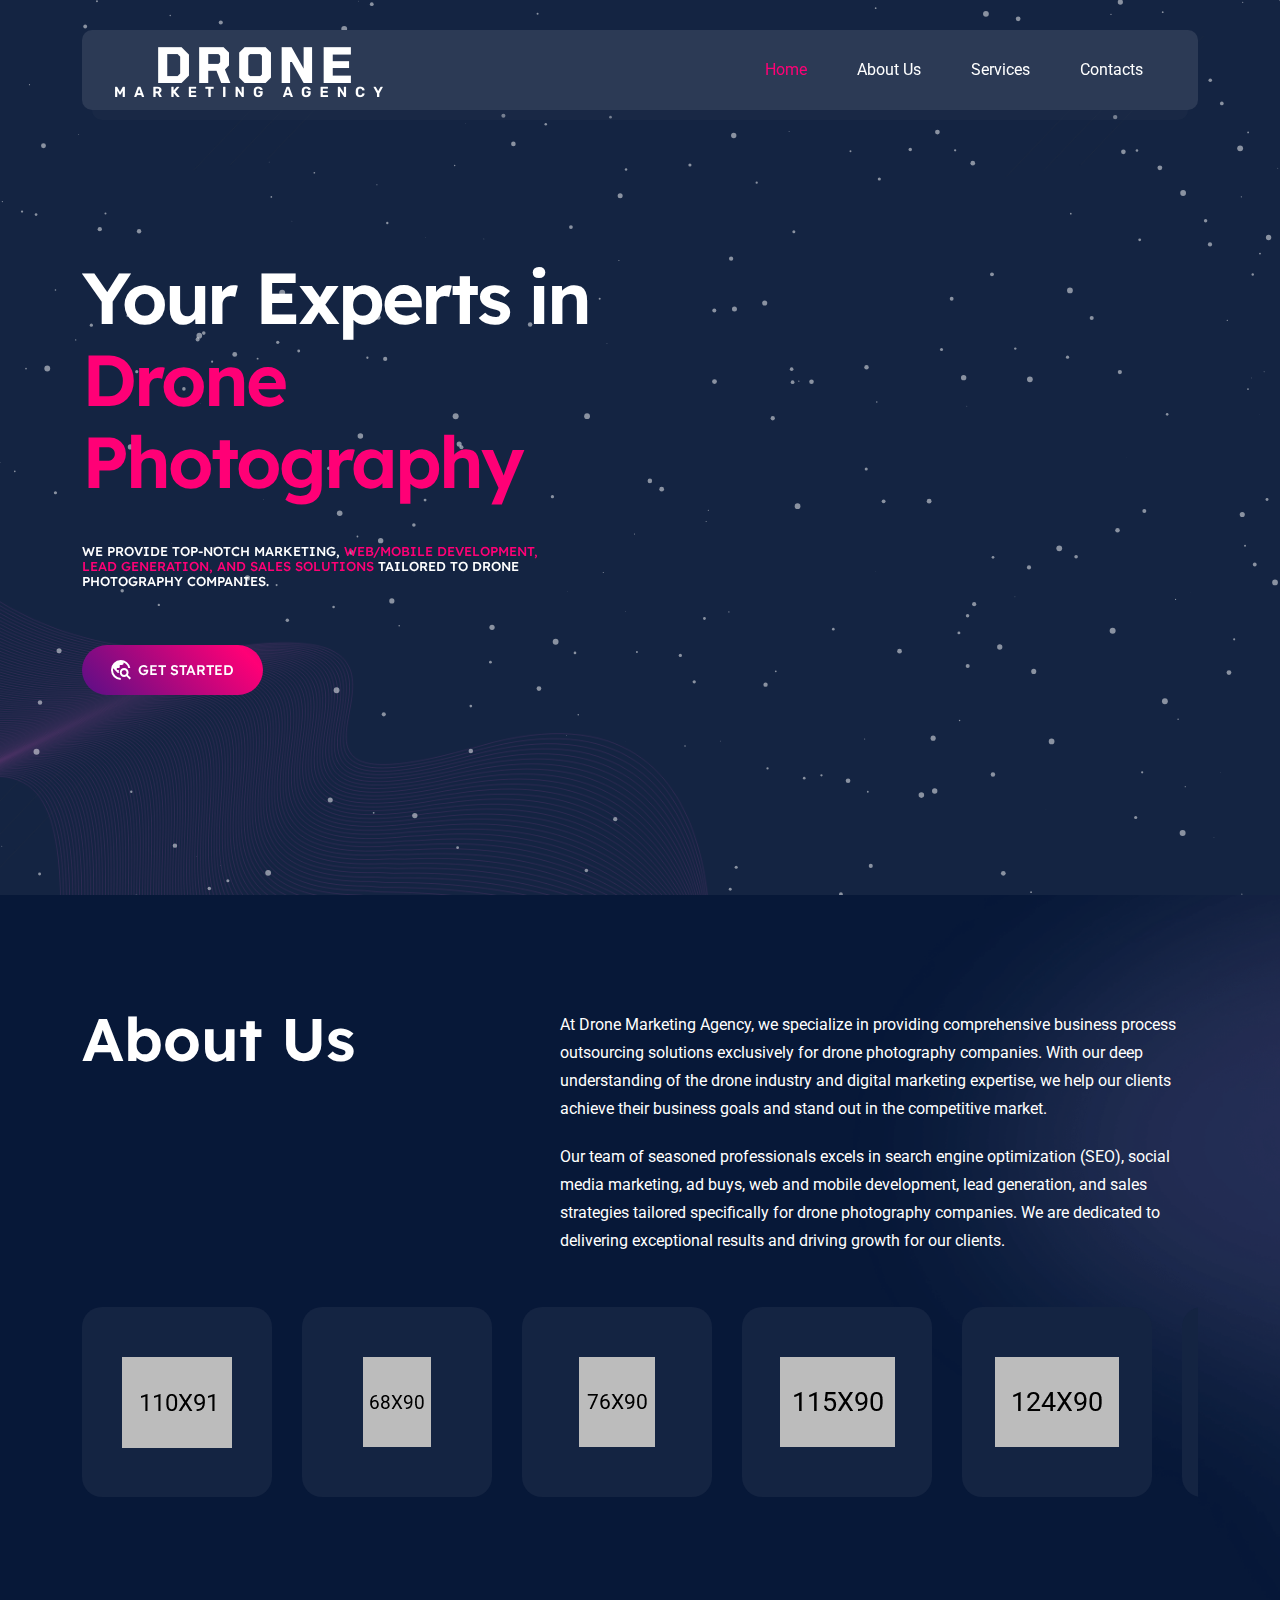
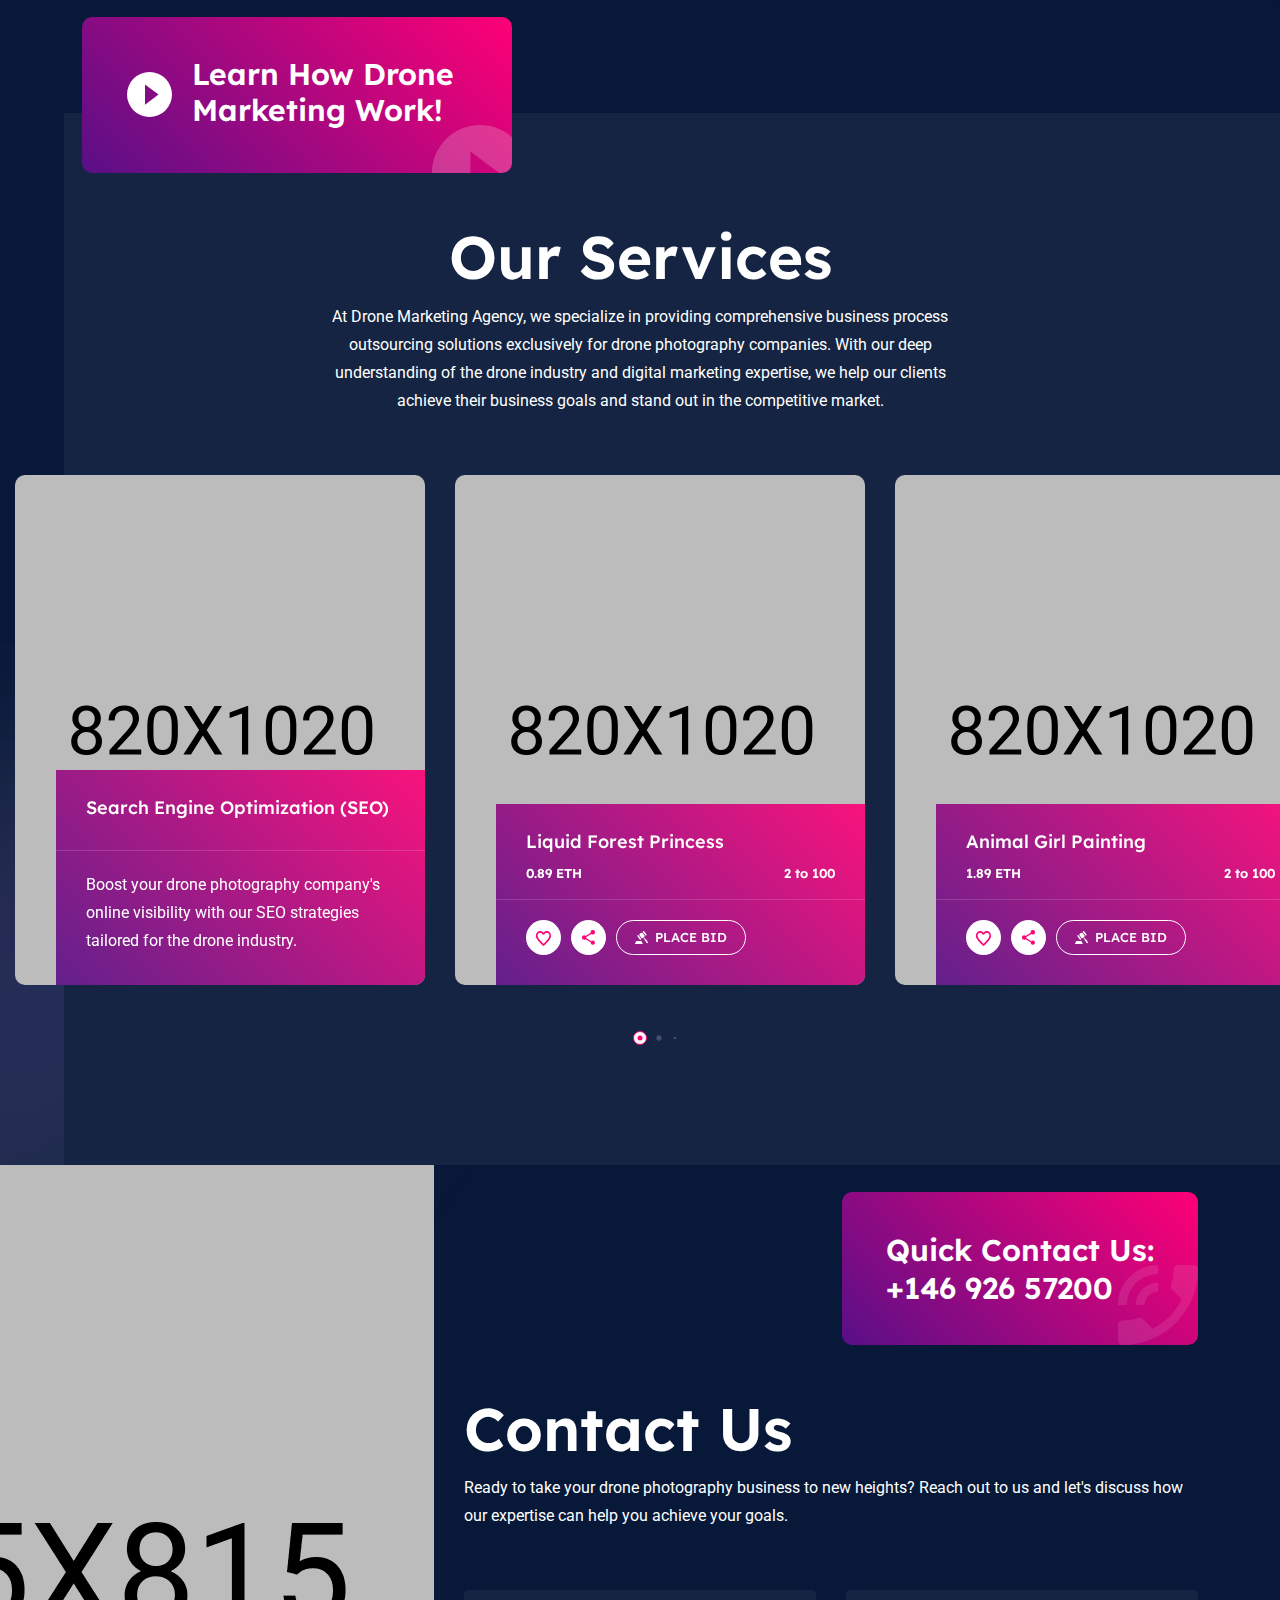
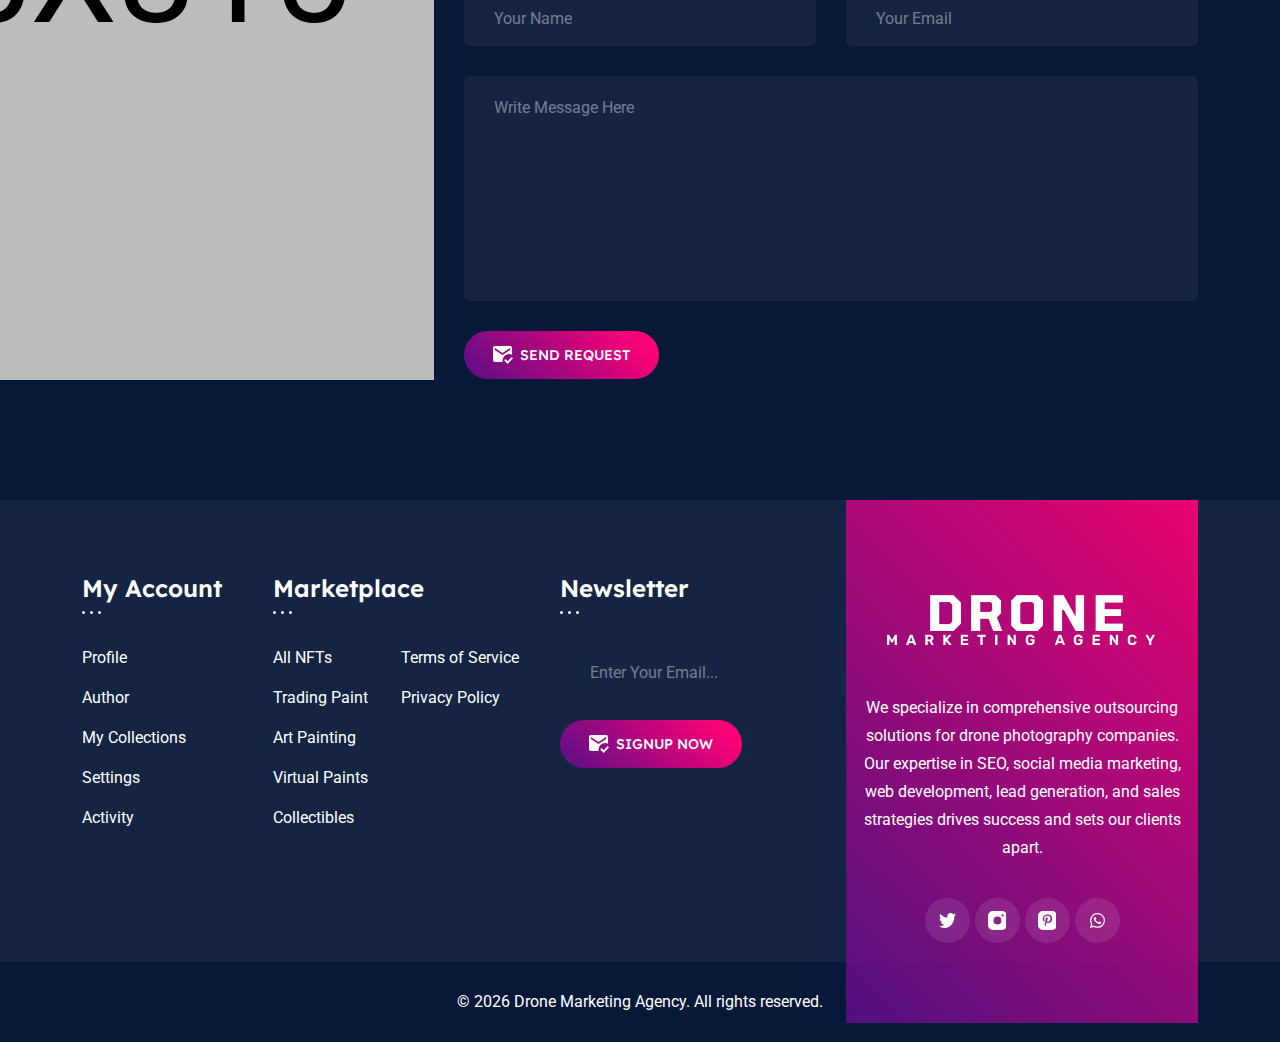
==== index.html @ be6a4581 "Drone Bone" ====
<!DOCTYPE html>
<html lang="en">
  <head>
    <!-- Page Title -->
    <title>Drone Marketing Agency - Your Experts in Drone Photography</title>

    <!-- Meta Data -->
    <meta http-equiv="X-UA-Compatible" content="IE=edge" />
    <meta http-equiv="content-type" content="text/html; charset=utf-8" />
    <meta name="viewport" content="width=device-width, initial-scale=1" />
    <meta name="description" content="" />
    <meta name="keywords" content="" />

    <!-- Favicon -->
    <link rel="shortcut icon" href="./assets/img/DroneIcon.png" />

    <!-- Web Fonts -->
    <link rel="preconnect" href="https://fonts.googleapis.com" />
    <link rel="preconnect" href="https://fonts.gstatic.com" crossorigin />
    <link
      href="https://fonts.googleapis.com/css2?family=Lexend:wght@500;600;700&family=Roboto:wght@400;700&display=swap"
      rel="stylesheet"
    />

    <!-- ======= FontAwesome ======= -->
    <link rel="stylesheet" href="assets/css/all.min.css" />

    <!-- ======= Bootstrap ======= -->
    <link rel="stylesheet" href="assets/css/bootstrap.min.css" />

    <!-- ======= Swiper Bundle ======= -->
    <link rel="stylesheet" href="assets/plugins/swiper/swiper-bundle.min.css" />

    <!-- ======= Magnific Popup ======= -->
    <link
      rel="stylesheet"
      href="assets/plugins/magnific-popup/magnific-popup.css"
    />

    <!-- ======= Main Stylesheet ======= -->
    <link rel="stylesheet" href="assets/css/style.css" />

    <!-- ======= Custom Stylesheet ======= -->
    <link rel="stylesheet" href="assets/css/custom.css" />
  </head>

  <body data-bg-img="assets/img/bg/page-bg.png">
    <!-- Preloader -->
    <!-- <div class="preloader">
      <div class="preloader-inner">
        <img src="assets/img/DroneText.svg" alt="" class="svg preloader-svg" />
      </div>
    </div> -->
    <!-- End Preloader -->

    <!-- Header -->
    <header class="header">
      <!-- Header Main -->
      <div class="header-main love-sticky fixed-top">
        <div class="container">
          <div class="header-inner position-relative">
            <div class="row align-items-center">
              <div class="col-lg-4 col-md-6 col-sm-9 col-6">
                <div class="d-flex align-items-center">
                  <!-- Start Logo -->
                  <div class="logo">
                    <a href="index.html">
                      <!-- <h1>Drone Marketing</h1> -->
                      <img
                        src="assets/img/DroneLogo-White.png"
                        class="main-logo"
                        alt=""
                      />
                      <img
                        src="assets/img/DroneLogo.png"
                        class="sticky-logo"
                        alt=""
                      />
                    </a>
                  </div>
                  <!-- End of Logo -->

                
                </div>
              </div>

              <div
                class="col-lg-8 col-md-6 col-sm-3 col-6 d-flex align-items-center justify-content-end position-static"
              >
                <div class="nav-wrapper d-flex align-items-center">
                  <div class="nav-wrap-inner">
                    <!-- Nav -->
                    <ul class="nav">
                      <li class="current-menu-parent">
                        <a href="#">Home</a>
                    
                      </li>
                      <li>
                        <a href="#">About us</a>
                      </li>
                      <li>
                        <a href="#">Services</a>
                      </li>
                      <li>
                        <a href="#">Contacts</a>
                      </li>
                 
                    </ul>
                    <!-- End Nav -->
                  </div>
                </div>
              </div>
            </div>
          </div>
        </div>
      </div>
      <!-- End Header Main -->
    </header>
    <!-- End Header -->

    <!-- Banner -->
    <div class="banner ov-hidden">
      <div id="particles" data-bg-img="assets/img/bg/banner-bg.png"></div>
      <div class="container">
        <div class="row">
          <div class="col-lg-6">
            <!-- Banner Content -->
            <div class="banner-content text-white mt-xl-5 pt-xl-2 mb-5 mb-lg-0">
              <h1>Your Experts in <span>Drone Photography</span></h1>
              <ul class="list-info text-white">
                <li>
                
                  <h6>
                    We provide top-notch marketing,
                    <span class="c1"
                      >web/mobile development, <br />lead generation, and sales
                      solutions</span
                    >
                    tailored to drone <br />
                    photography companies.
                  </h6>
                </li>
              
              </ul>
              <div class="button-group">
                <a href="" class="btn">
                  <img src="assets/img/icons/discover.svg" alt="" class="svg" />
                  Get Started
                </a>
            
              </div>
            </div>
            <!-- End Banner Content -->
          </div>
          <div class="col-lg-6">
            <!-- Banner IMG -->
            <!-- <div class="banner-img mb-60 mb-lg-0">
              <img src="" alt="" />

              <div class="banner-img-content">
                <h2>No - Text yet</h2> -->

                <!-- List Info -->
                <!-- <ul class="list-info text-white style--two">
                  <li>
                    <h5>NO - TEXT</h5>
                    <h4 class="mb-0">NO - TEXT</h4>
                  </li>
                  <li>
                    <h5>NO - TEXT</h5>
                    <div class="countdown-wrap">
                      <ul class="countdown">
                        <li>
                          <span class="hours">NO - TEXT</span>
                        </li>
                        <li class="ms-1 me-1">NO - TEXT</li>
                        <li>
                          <span class="minutes">NO - TEXT</span>
                        </li>
                        <li class="ms-1 me-1">NO - TEXT</li>
                        <li>
                          <span class="seconds">NO - TEXT</span>
                        </li>
                      </ul>
                    </div>
                  </li>
                </ul> -->
                <!-- End List Info -->

                <!-- Button Group -->
                <!-- <div class="button-group">
                  <a href="#" class="btn-circle love-react mr-10"></a>

                  <div class="dropdown mr-10">
                    <button
                      class="btn-circle dropdown-toggle"
                      data-bs-toggle="dropdown"
                    >
                      <img
                        src="assets/img/icons/share.svg"
                        alt=""
                        class="svg"
                      />
                    </button>
                    <ul class="dropdown-menu">
                      <li>
                        <a
                          class="dropdown-item"
                          target="_blank"
                          href="https://www.facebook.com/"
                          ><img src="assets/img/icons/facebook.svg" alt="" />
                          Share on Facebook</a
                        >
                      </li>
                      <li>
                        <a
                          class="dropdown-item"
                          target="_blank"
                          href="https://www.twitter.com/"
                          ><img src="assets/img/icons/twitter.svg" alt="" />
                          Share on Twitter</a
                        >
                      </li>
                      <li>
                        <a
                          class="dropdown-item"
                          target="_blank"
                          href="https://www.Instagram.com/"
                          ><img src="assets/img/icons/instagram.svg" alt="" />
                          Share on Instagram</a
                        >
                      </li>
                      <li>
                        <a
                          class="dropdown-item"
                          target="_blank"
                          href="https://www.linkedin.com/"
                          ><img src="assets/img/icons/linkedin.svg" alt="" />
                          Share on Linkedin</a
                        >
                      </li>
                    </ul>
                  </div>

                  <a href="" class="btn btn-sm">
                    <img
                      src="assets/img/icons/judge-icon.svg"
                      alt=""
                      class="svg"
                    />
                    Follow Us
                  </a>
                </div> -->
                <!-- End Button Group -->
              </div>
            </div>
            <!-- End Banner IMG -->
          </div>
        </div>
      </div>
    </div>
    <!-- End Banner -->

    <!-- About -->
    <section class="pt-120 pb-120">
      <div class="container">
        <div class="row">
          <div class="col-lg-5">
            <!-- Section Title -->
            <div class="section-title text-white mb-4">
              <h2>About Us</h2>
            </div>
            <!-- End Section Title -->
          </div>
          <div class="col-lg-7">
            <div class="content text-white mt-n1">
              <p>
                At Drone Marketing Agency, we specialize in providing
                comprehensive business process outsourcing solutions exclusively
                for drone photography companies. With our deep understanding of
                the drone industry and digital marketing expertise, we help our
                clients achieve their business goals and stand out in the
                competitive market.
              </p>
              <p>
                Our team of seasoned professionals excels in search engine
                optimization (SEO), social media marketing, ad buys, web and
                mobile development, lead generation, and sales strategies
                tailored specifically for drone photography companies. We are
                dedicated to delivering exceptional results and driving growth
                for our clients.
              </p>
            </div>
          </div>
        </div>
        <div class="row mt-5 pt-1">
          <div class="col-12">
            <!-- Swiper -->
            <div
              class="swiper walletCarousel"
              data-swiper-loop="true"
              data-swiper-items="auto"
              data-swiper-margin="30"
              data-swiper-autoplay="true"
            >
              <div class="swiper-wrapper">
                <div class="swiper-slide">
                  <a class="wallet">
                    <img src="assets/img/media/wallet1.png" alt="" />
                  </a>
                </div>
                <div class="swiper-slide">
                  <a class="wallet">
                    <img src="assets/img/media/wallet2.png" alt="" />
                  </a>
                </div>
                <div class="swiper-slide">
                  <a class="wallet">
                    <img src="assets/img/media/wallet3.png" alt="" />
                  </a>
                </div>
                <div class="swiper-slide">
                  <a class="wallet">
                    <img src="assets/img/media/wallet4.png" alt="" />
                  </a>
                </div>
                <div class="swiper-slide">
                  <a class="wallet">
                    <img src="assets/img/media/wallet5.png" alt="" />
                  </a>
                </div>
                <div class="swiper-slide">
                  <a class="wallet">
                    <img src="assets/img/media/wallet6.png" alt="" />
                  </a>
                </div>
              </div>
            </div>
          </div>
        </div>
      </div>
    </section>
    <!-- End About -->

    <!-- Video -->
    <div class="vdo_sec">
      <div class="container">
        <div class="row">
          <div class="col">
            <!-- Video Button Wrapper -->
            <div class="vdo-btn-wrapper gradient-box">
              <img
                src="assets/img/icons/bg-play.png"
                class="gradient-box-icon"
                alt=""
              />
              <a href="" class="vdo_btn popup-video icon-mobile-white">
                <img src="assets/img/icons/play.svg" alt="" class="svg" />
                <h3 class="text-white">Learn How Drone Marketing Work!</h3>
              </a>
            </div>
            <!-- End Video Button Wrapper -->
          </div>
        </div>
      </div>
    </div>
    <!-- End Video -->

    <!-- Explore Feeds -->
    <section class="pt-120 pb-120 section-shape section-shape-right">
      <div class="container">
        <div class="row justify-content-center">
          <div class="col-lg-7">
            <!-- Section Title -->
            <div class="section-title text-white text-center">
              <h2>Our Services</h2>
              <p>
                At Drone Marketing Agency, we specialize in providing
                comprehensive business process outsourcing solutions exclusively
                for drone photography companies. With our deep understanding of
                the drone industry and digital marketing expertise, we help our
                clients achieve their business goals and stand out in the
                competitive market.
              </p>
            </div>
            <!-- End Section Title -->
          </div>
        </div>
      </div>

      <!-- Swiper -->
      <div
        class="swiper explore-feeds"
        data-swiper-loop="true"
        data-swiper-items="auto"
        data-swiper-margin="30"
      >
        <div class="swiper-wrapper mb-60">
          <div class="swiper-slide">
            <!-- Single Product -->
            <div class="single-product style--one">
              <img src="assets/img/product/product4.png" alt="" />

              <!-- Product Content -->
              <div class="product-content">
                <div class="product-top">
                  <h5>Search Engine Optimization (SEO)</h5>
                  <div class="d-flex justify-content-between">
                       </div>
                </div>

                <div class="product-bottom">
                      <p>Boost your drone photography company's online visibility with our SEO strategies tailored for the drone industry.</p>
             
            
                </div>
              </div>
              <!-- End Product Content -->
            </div>
            <!-- End Single Product -->
          </div>
          <div class="swiper-slide">
            <!-- Single Product -->
            <div class="single-product style--one">
              <img src="assets/img/product/product5.png" alt="" />

              <!-- Product Content -->
              <div class="product-content">
                <div class="product-top">
                  <h5>Liquid Forest Princess</h5>
                  <div class="d-flex justify-content-between">
                    <h6>0.89 ETH</h6>
                    <h6>2 to 100</h6>
                  </div>
                </div>

                <div class="product-bottom">
                  <!-- Button Group -->
                  <div class="button-group">
                    <a href="#" class="btn-circle love-react mr-10"></a>

                    <div class="dropdown mr-10">
                      <button
                        class="btn-circle btn-border dropdown-toggle"
                        data-bs-toggle="dropdown"
                      >
                        <img
                          src="assets/img/icons/share.svg"
                          alt=""
                          class="svg"
                        />
                      </button>
                      <ul class="dropdown-menu">
                        <li>
                          <a
                            class="dropdown-item"
                            target="_blank"
                            href="https://www.facebook.com/"
                            ><img src="assets/img/icons/facebook.svg" alt="" />
                            Share on Facebook</a
                          >
                        </li>
                        <li>
                          <a
                            class="dropdown-item"
                            target="_blank"
                            href="https://www.twitter.com/"
                            ><img src="assets/img/icons/twitter.svg" alt="" />
                            Share on Twitter</a
                          >
                        </li>
                        <li>
                          <a
                            class="dropdown-item"
                            target="_blank"
                            href="https://www.Instagram.com/"
                            ><img src="assets/img/icons/instagram.svg" alt="" />
                            Share on Instagram</a
                          >
                        </li>
                        <li>
                          <a
                            class="dropdown-item"
                            target="_blank"
                            href="https://www.linkedin.com/"
                            ><img src="assets/img/icons/linkedin.svg" alt="" />
                            Share on Linkedin</a
                          >
                        </li>
                      </ul>
                    </div>

                    <a href="item-details.html" class="btn btn-border btn-sm">
                      <img
                        src="assets/img/icons/judge-icon.svg"
                        alt=""
                        class="svg"
                      />
                      Place Bid
                    </a>
                  </div>
                  <!-- End Button Group -->
                </div>
              </div>
              <!-- End Product Content -->
            </div>
            <!-- End Single Product -->
          </div>
          <div class="swiper-slide">
            <!-- Single Product -->
            <div class="single-product style--one">
              <img src="assets/img/product/product6.png" alt="" />

              <!-- Product Content -->
              <div class="product-content">
                <div class="product-top">
                  <h5>Animal Girl Painting</h5>
                  <div class="d-flex justify-content-between">
                    <h6>1.89 ETH</h6>
                    <h6>2 to 100</h6>
                  </div>
                </div>

                <div class="product-bottom">
                  <!-- Button Group -->
                  <div class="button-group">
                    <a href="#" class="btn-circle love-react mr-10"></a>

                    <div class="dropdown mr-10">
                      <button
                        class="btn-circle btn-border dropdown-toggle"
                        data-bs-toggle="dropdown"
                      >
                        <img
                          src="assets/img/icons/share.svg"
                          alt=""
                          class="svg"
                        />
                      </button>
                      <ul class="dropdown-menu">
                        <li>
                          <a
                            class="dropdown-item"
                            target="_blank"
                            href="https://www.facebook.com/"
                            ><img src="assets/img/icons/facebook.svg" alt="" />
                            Share on Facebook</a
                          >
                        </li>
                        <li>
                          <a
                            class="dropdown-item"
                            target="_blank"
                            href="https://www.twitter.com/"
                            ><img src="assets/img/icons/twitter.svg" alt="" />
                            Share on Twitter</a
                          >
                        </li>
                        <li>
                          <a
                            class="dropdown-item"
                            target="_blank"
                            href="https://www.Instagram.com/"
                            ><img src="assets/img/icons/instagram.svg" alt="" />
                            Share on Instagram</a
                          >
                        </li>
                        <li>
                          <a
                            class="dropdown-item"
                            target="_blank"
                            href="https://www.linkedin.com/"
                            ><img src="assets/img/icons/linkedin.svg" alt="" />
                            Share on Linkedin</a
                          >
                        </li>
                      </ul>
                    </div>

                    <a href="item-details.html" class="btn btn-border btn-sm">
                      <img
                        src="assets/img/icons/judge-icon.svg"
                        alt=""
                        class="svg"
                      />
                      Place Bid
                    </a>
                  </div>
                  <!-- End Button Group -->
                </div>
              </div>
              <!-- End Product Content -->
            </div>
            <!-- End Single Product -->
          </div>
          <div class="swiper-slide">
            <!-- Single Product -->
            <div class="single-product style--one">
              <img src="assets/img/product/product7.png" alt="" />

              <!-- Product Content -->
              <div class="product-content">
                <div class="product-top">
                  <h5>Animal Girl Painting</h5>
                  <div class="d-flex justify-content-between">
                    <h6>3.99 ETH</h6>
                    <h6>2 to 100</h6>
                  </div>
                </div>

                <div class="product-bottom">
                  <!-- Button Group -->
                  <div class="button-group">
                    <a href="#" class="btn-circle love-react mr-10"></a>

                    <div class="dropdown mr-10">
                      <button
                        class="btn-circle btn-border dropdown-toggle"
                        data-bs-toggle="dropdown"
                      >
                        <img
                          src="assets/img/icons/share.svg"
                          alt=""
                          class="svg"
                        />
                      </button>
                      <ul class="dropdown-menu">
                        <li>
                          <a
                            class="dropdown-item"
                            target="_blank"
                            href="https://www.facebook.com/"
                            ><img src="assets/img/icons/facebook.svg" alt="" />
                            Share on Facebook</a
                          >
                        </li>
                        <li>
                          <a
                            class="dropdown-item"
                            target="_blank"
                            href="https://www.twitter.com/"
                            ><img src="assets/img/icons/twitter.svg" alt="" />
                            Share on Twitter</a
                          >
                        </li>
                        <li>
                          <a
                            class="dropdown-item"
                            target="_blank"
                            href="https://www.Instagram.com/"
                            ><img src="assets/img/icons/instagram.svg" alt="" />
                            Share on Instagram</a
                          >
                        </li>
                        <li>
                          <a
                            class="dropdown-item"
                            target="_blank"
                            href="https://www.linkedin.com/"
                            ><img src="assets/img/icons/linkedin.svg" alt="" />
                            Share on Linkedin</a
                          >
                        </li>
                      </ul>
                    </div>

                    <a href="item-details.html" class="btn btn-border btn-sm">
                      <img
                        src="assets/img/icons/judge-icon.svg"
                        alt=""
                        class="svg"
                      />
                      Place Bid
                    </a>
                  </div>
                  <!-- End Button Group -->
                </div>
              </div>
              <!-- End Product Content -->
            </div>
            <!-- End Single Product -->
          </div>
          <div class="swiper-slide">
            <!-- Single Product -->
            <div class="single-product style--one">
              <img src="assets/img/product/product8.png" alt="" />

              <!-- Product Content -->
              <div class="product-content">
                <div class="product-top">
                  <h5>Animal Girl Painting</h5>
                  <div class="d-flex justify-content-between">
                    <h6>1.79 ETH</h6>
                    <h6>2 to 100</h6>
                  </div>
                </div>

                <div class="product-bottom">
                  <!-- Button Group -->
                  <div class="button-group">
                    <a href="#" class="btn-circle love-react mr-10"></a>

                    <div class="dropdown mr-10">
                      <button
                        class="btn-circle btn-border dropdown-toggle"
                        data-bs-toggle="dropdown"
                      >
                        <img
                          src="assets/img/icons/share.svg"
                          alt=""
                          class="svg"
                        />
                      </button>
                      <ul class="dropdown-menu">
                        <li>
                          <a
                            class="dropdown-item"
                            target="_blank"
                            href="https://www.facebook.com/"
                            ><img src="assets/img/icons/facebook.svg" alt="" />
                            Share on Facebook</a
                          >
                        </li>
                        <li>
                          <a
                            class="dropdown-item"
                            target="_blank"
                            href="https://www.twitter.com/"
                            ><img src="assets/img/icons/twitter.svg" alt="" />
                            Share on Twitter</a
                          >
                        </li>
                        <li>
                          <a
                            class="dropdown-item"
                            target="_blank"
                            href="https://www.Instagram.com/"
                            ><img src="assets/img/icons/instagram.svg" alt="" />
                            Share on Instagram</a
                          >
                        </li>
                        <li>
                          <a
                            class="dropdown-item"
                            target="_blank"
                            href="https://www.linkedin.com/"
                            ><img src="assets/img/icons/linkedin.svg" alt="" />
                            Share on Linkedin</a
                          >
                        </li>
                      </ul>
                    </div>

                    <a href="item-details.html" class="btn btn-border btn-sm">
                      <img
                        src="assets/img/icons/judge-icon.svg"
                        alt=""
                        class="svg"
                      />
                      Place Bid
                    </a>
                  </div>
                  <!-- End Button Group -->
                </div>
              </div>
              <!-- End Product Content -->
            </div>
            <!-- End Single Product -->
          </div>
        </div>
        <!-- If we need pagination -->
        <div class="swiper-pagination"></div>
      </div>
    </section>
    <!-- End Explore Feeds -->

    <!-- Support Center -->
    <section class="pb-120 mt-lg-120 pt-60 pt-lg-0">
      <div class="container">
        <div class="row gutter-60">
          <div class="col-lg-4">
            <!-- Support IMG -->
            <div class="support-img">
              <img src="assets/img/media/support-img.png" alt="" />
            </div>
            <!-- End Support IMG -->
          </div>
          <div class="col-lg-8">
            <div class="d-flex justify-content-end mb-60">
              <!-- Gradient box -->
              <div class="quick-contact gradient-box">
                <img
                  src="assets/img/icons/phone.png"
                  class="gradient-box-icon"
                  alt=""
                />
                <h3 class="text-white">Quick Contact Us:</h3>
                <a href="tel:14692657200">+146 926 57200</a>
              </div>
              <!-- End Gradient box -->
            </div>

            <!-- Support Content -->
            <div class="support-content">
              <!-- Section Title -->
              <div class="section-title text-white">
                <h2>Contact Us</h2>
                <p>
                  Ready to take your drone photography business to new heights?
                  Reach out to us and let's discuss how our expertise can help
                  you achieve your goals.
                </p>
              </div>
              <!-- End Section Title -->

              <!-- Support Form -->
              <form action="#" class="support-form row">
                <div class="col-lg-6">
                  <input
                    type="text"
                    name="name"
                    class="form-control"
                    placeholder="Your Name"
                    required
                  />
                </div>
                <div class="col-lg-6">
                  <input
                    type="email"
                    name="email"
                    class="form-control"
                    placeholder="Your Email"
                    required
                  />
                </div>
                <div class="col-12">
                  <textarea
                    name="message"
                    class="form-control"
                    placeholder="Write Message Here"
                    required
                  ></textarea>
                  <button type="submit" class="btn">
                    <img src="assets/img/icons/mail.svg" alt="" class="svg" />
                    Send Request
                  </button>
                </div>
              </form>
              <!-- End Support Form -->
            </div>
            <!-- End Support Content -->
          </div>
        </div>
      </div>
    </section>
    <!-- End Support Center -->

    <!-- Footer -->
    <footer class="footer">
      <div class="footer-main">
        <div class="container">
          <div class="row">
            <div class="col-xl-2 col-sm-6">
              <!-- Widget Nav Menu -->
              <div class="widget widget_nav_menu">
                <h4 class="widget_title">My Account</h4>
                <ul>
                  <li><a href="profile.html">Profile</a></li>
                  <li><a href="author.html">Author</a></li>
                  <li><a href="collection.html">My Collections</a></li>
                  <li><a href="author.html">Settings</a></li>
                  <li><a href="activity.html">Activity</a></li>
                </ul>
              </div>
              <!-- End Widget Nav Menu -->
            </div>
            <div class="col-xl-3 col-sm-6">
              <!-- Widget Nav Menu -->
              <div class="widget widget_nav_menu">
                <h4 class="widget_title">Marketplace</h4>
                <div class="footer-list-wrap">
                  <ul>
                    <li><a href="explore.html">All NFTs</a></li>
                    <li><a href="explore.html">Trading Paint</a></li>
                    <li><a href="explore.html">Art Painting</a></li>
                    <li><a href="explore.html">Virtual Paints</a></li>
                    <li><a href="explore.html">Collectibles</a></li>
                  </ul>
                  <ul>
                    <li><a href="contact.html">Terms of Service</a></li>
                    <li><a href="contact.html">Privacy Policy</a></li>
                  </ul>
                </div>
              </div>
              <!-- End Widget Nav Menu -->
            </div>
            <div class="col-xl-3 col-sm-6">
              <!-- Widget Newsletter -->
              <div class="widget widget_newsletter">
                <h4 class="widget_title">Newsletter</h4>

                <form
                  action="https://themelooks.us13.list-manage.com/subscribe/post?u=79f0b132ec25ee223bb41835f&id=f4e0e93d1d"
                  class="newslatter-form"
                >
                  <div class="theme-input-group">
                    <input
                      class="form-control"
                      type="email"
                      placeholder="Enter Your Email..."
                    />
                    <button type="submit" class="submit-btn btn">
                      <img src="assets/img/icons/mail.svg" alt="" class="svg" />
                      Signup Now
                    </button>
                  </div>
                </form>
              </div>
              <!-- End Widget Newsletter -->
            </div>
            <div class="col-xl-4 col-sm-6">
              <!-- Widget About -->
              <div class="widget text-center text-white widget_about">
                <img
                  src="assets/img/DroneLogo-White.png"
                  alt=""
                  class="svg footer-logo"
                />
                <p>
                 We specialize in comprehensive outsourcing solutions for drone photography companies. Our expertise in SEO, social media marketing, web development, lead generation, and sales strategies drives success and sets our clients apart.
                </p>

                <!-- Socials -->
                <div
                  class="socials d-flex justify-content-center align-items-center"
                >
                  <a href="https://www.twitter.com/" target="_blank"
                    ><img
                      src="assets/img/icons/twitter-round.svg"
                      alt=""
                      class="svg"
                  /></a>
                  <a href="https://www.instagram.com/" target="_blank"
                    ><img
                      src="assets/img/icons/instagram-round.svg"
                      alt=""
                      class="svg"
                  /></a>
                  <a href="https://www.pinterest.com/" target="_blank"
                    ><img
                      src="assets/img/icons/pinterest.svg"
                      alt=""
                      class="svg"
                  /></a>
                  <a href="https://www.whatsapp.com/" target="_blank"
                    ><img
                      src="assets/img/icons/whatsapp.svg"
                      alt=""
                      class="svg"
                  /></a>
                </div>
                <!-- End Socials -->
              </div>
              <!-- End Widget About -->
            </div>
          </div>
        </div>
      </div>
      <div class="footer-bottom">
        <div class="container">
          <div class="row">
            <div class="col-12">
              <!-- CopyRight Content -->
              <div class="copyright-content text-center text-white">
                © <span class="currentYear">2023 </span>
                <a href="" class="text-white"> Drone Marketing Agency.</a>
                All rights reserved.
              </div>
              <!-- End CopyRight Content -->
            </div>
          </div>
        </div>
      </div>
    </footer>
    <!-- End Footer -->

    <!-- Back to Top Button -->
    <a href="#" class="back-to-top">
      <i class="fas fa-long-arrow-alt-up"></i>
    </a>
    <!-- End Back to Top Button -->

    <!-- ======= jQuery Library ======= -->
    <script src="assets/js/jquery.min.js"></script>

    <!-- ======= Bootstrap Bundle JS ======= -->
    <script src="assets/js/bootstrap.bundle.min.js"></script>

    <!-- ======= Particles JS ======= -->
    <script src="assets/plugins/particles/particles.min.js"></script>

    <!-- ======= Menu JS ======= -->
    <script src=" assets/js/menu.min.js"></script>

    <!-- ======= Swiper JS ======= -->
    <script src="assets/plugins/swiper/swiper-bundle.min.js"></script>

    <!-- ======= Magnific Popup JS ======= -->
    <script src="assets/plugins/magnific-popup/jquery.magnific-popup.min.js"></script>

    <!-- ======= Countdown JS ======= -->
    <script src="assets/plugins/countdown/countdown.min.js"></script>

    <!-- ======= Nice select JS ======= -->
    <script src="assets/plugins/nice-select/jquery.nice-select.min.js"></script>

    <!-- ======= Isotope JS ======= -->
    <script src="assets/plugins/Isotope/isotope.pkgd.js"></script>

    <!-- ======= Wayoints JS ======= -->
    <script src="assets/plugins/counterup/waypoints.min.js"></script>

    <!-- ======= CounterUp JS ======= -->
    <script src="assets/plugins/counterup/jquery.counterup.min.js"></script>

    <!-- ======= Main JS ======= -->
    <script src="assets/js/main.js"></script>

    <!-- ======= Custom JS ======= -->
    <script src="assets/js/custom.js"></script>
  </body>
</html>
---- assets/css/style.css ----
/*
	*******************
	Template name:  Anefty
	Version:        1.0
	Author:         Themelooks
	Author url:     http://themelooks.com

	NOTE:
	-----
	Please DO NOT EDIT THIS CSS, you may need to use "custom.css" file for writing your custom css.
	We may release future updates so it will overwrite this file. it's better and safer to use "custom.css".

    ******** CSS INDEX ********
    01. Base
        1.1 Reset 
        1.2 Spacing
        1.3 Color
    02. Components
        2.1 Helper
        2.2 Animation
        2.3 Social List
        2.4 Inputs
        2.5 Buttons
        2.6 Products
        2.7 Widget
        2.8 Title
        2.9 Pagination
        2.10 BackToTop
        2.11 Preloader
        2.12 Breadcrumb
    03. Layout
        3.1 Header
        3.2 Footer
        3.3 Blog
        3.4 404
        3.5 Coming Soon
        3.6 Banner
    04. Section
        4.1 Small Sections
        4.2 About
        4.3 Auction
        4.4 Support
        4.5 Collection
        4.6 Trending
        4.7 Sell NFT
        4.8 Feature
        4.9 Category
        4.10 Author
        4.11 Contact
    ********************/
/* ************************
   01.1: Reset
   ********************* */
:root {
  --c1: #ff0076;
  --c2: #590f87;
  --title-color: #02072e;
  --text-color: #666666;
  --border-color: #dddddd;
  --white: #ffffff;
  --black: #000000;
  --body-bg: #071838;
  --title-font: "Lexend", sans-serif;
  --body-font: "Roboto", sans-serif;
}

*,
*::before,
*::after {
  -webkit-box-sizing: border-box;
  box-sizing: border-box;
}

* {
  outline: none !important;
}

html {
  font-family: sans-serif;
  line-height: 1.15;
  -webkit-text-size-adjust: 100%;
  -webkit-tap-highlight-color: transparent;
}

article,
aside,
figcaption,
figure,
footer,
header,
hgroup,
main,
nav,
section {
  display: block;
}

body {
  margin: 0;
  font-family: var(--body-font);
  font-weight: 400;
  font-size: 16px;
  line-height: calc(28 / 16);
  color: var(--text-color);
  text-align: left;
  background-color: var(--body-bg);
  -webkit-font-smoothing: antialiased;
  overflow-x: hidden !important;
}

body.light-ui {
  background-color: rgba(7, 24, 56, 0.03);
}

body.light-ui--two {
  background-color: rgba(236, 241, 249, 0.3);
}

[tabindex="-1"]:focus {
  outline: 0 !important;
}

hr {
  -webkit-box-sizing: content-box;
  box-sizing: content-box;
  height: 0;
  overflow: visible;
}

h1,
h2,
h3,
h4,
h5,
h6 {
  padding: 0;
  margin: 0;
  font-weight: 600;
  line-height: calc(82 / 72);
  font-family: var(--title-font);
  color: var(--title-color);
}

h1 span:not(.counter),
h2 span:not(.counter),
h3 span:not(.counter),
h4 span:not(.counter),
h5 span:not(.counter),
h6 span:not(.counter) {
  color: var(--c1);
}

h1 {
  font-size: 60px;
}

h2 {
  font-size: 36px;
}

h3 {
  font-size: 30px;
}

h4 {
  font-size: 24px;
}

h5 {
  font-size: 18px;
}

h6 {
  font-size: 13px;
}

p {
  margin-top: 0;
  margin-bottom: 20px;
}

p:last-child {
  margin-bottom: 0;
}

abbr[title],
abbr[data-original-title] {
  text-decoration: underline;
  -webkit-text-decoration: underline dotted;
  text-decoration: underline dotted;
  cursor: help;
  border-bottom: 0;
  -webkit-text-decoration-skip-ink: none;
  text-decoration-skip-ink: none;
}

address {
  margin-bottom: 1rem;
  font-style: normal;
  line-height: inherit;
}

ol,
ul,
dl {
  margin-top: 0;
  margin-bottom: 1rem;
}

ol ol,
ul ul,
ol ul,
ul ol {
  margin-bottom: 0;
}

dt {
  font-weight: 700;
}

dd {
  margin-bottom: 0.5rem;
  margin-left: 0;
}

b,
strong {
  font-weight: bolder;
}

small {
  font-size: 80%;
}

sub,
sup {
  position: relative;
  font-size: 75%;
  line-height: 0;
  vertical-align: baseline;
}

sub {
  bottom: -0.25em;
}

sup {
  top: -0.5em;
}

a {
  color: var(--title-color);
  text-decoration: none;
  background-color: transparent;
}

a:hover {
  color: var(--c1);
}

a:not([href]):not([tabindex]) {
  color: inherit;
  text-decoration: none;
}

a:not([href]):not([tabindex]):hover,
a:not([href]):not([tabindex]):focus {
  color: inherit;
  text-decoration: none;
}

a:not([href]):not([tabindex]):focus {
  outline: 0;
}

pre,
code,
kbd,
samp {
  font-family: SFMono-Regular, Menlo, Monaco, Consolas, "Liberation Mono",
    "Courier New", monospace;
  font-size: 1em;
  background-color: #e3e7e8;
}

pre {
  margin-top: 0;
  margin-bottom: 1rem;
  overflow: auto;
}

figure {
  margin: 0 0 1rem;
}

img {
  vertical-align: middle;
  border-style: none;
}

svg {
  overflow: hidden;
  vertical-align: middle;
}

table {
  border-collapse: collapse;
}

caption {
  padding-top: 0.75rem;
  padding-bottom: 0.75rem;
  color: #6c757d;
  text-align: left;
  caption-side: bottom;
}

th {
  text-align: inherit;
}

label {
  display: inline-block;
  margin-bottom: 0.5rem;
}

input,
button,
select,
optgroup,
textarea {
  margin: 0;
  font-family: inherit;
  font-size: inherit;
  line-height: inherit;
}

button,
input {
  overflow: visible;
}

button,
select {
  text-transform: none;
}

select {
  word-wrap: normal;
  display: block;
}

button,
[type="button"],
[type="reset"],
[type="submit"] {
  -webkit-appearance: button;
}

button:not(:disabled),
[type="button"]:not(:disabled),
[type="reset"]:not(:disabled),
[type="submit"]:not(:disabled) {
  cursor: pointer;
}

button::-moz-focus-inner,
[type="button"]::-moz-focus-inner,
[type="reset"]::-moz-focus-inner,
[type="submit"]::-moz-focus-inner {
  padding: 0;
  border-style: none;
}

input[type="radio"],
input[type="checkbox"] {
  -webkit-box-sizing: border-box;
  box-sizing: border-box;
  padding: 0;
}

input[type="date"],
input[type="time"],
input[type="datetime-local"],
input[type="month"] {
  -webkit-appearance: listbox;
}

textarea {
  overflow: auto;
  resize: vertical;
}

fieldset {
  min-width: 0;
  padding: 0;
  margin: 0;
  border: 0;
}

legend {
  display: block;
  width: 100%;
  max-width: 100%;
  padding: 0;
  margin-bottom: 0.5rem;
  font-size: 1.5rem;
  line-height: inherit;
  color: inherit;
  white-space: normal;
}

progress {
  vertical-align: baseline;
}

[type="number"]::-webkit-inner-spin-button,
[type="number"]::-webkit-outer-spin-button {
  height: auto;
}

[type="search"] {
  outline-offset: -2px;
  -webkit-appearance: none;
}

[type="search"]::-webkit-search-decoration {
  -webkit-appearance: none;
}

[type="checkbox"] {
  margin-right: 5px;
}

::-webkit-file-upload-button {
  font: inherit;
  -webkit-appearance: button;
}

output {
  display: inline-block;
}

summary {
  display: list-item;
  cursor: pointer;
}

template {
  display: none;
}

[hidden] {
  display: none !important;
}

input::-webkit-outer-spin-button,
input::-webkit-inner-spin-button {
  -webkit-appearance: none;
  margin: 0;
}

input[type="number"] {
  -moz-appearance: textfield;
}

input:-webkit-autofill,
input:-webkit-autofill:hover,
input:-webkit-autofill:focus,
input:-webkit-autofill:active {
  -webkit-transition: background-color 5000s ease-in-out 0s;
  transition: background-color 5000s ease-in-out 0s;
}

::-moz-selection {
  text-shadow: none;
  color: var(--white);
  background-color: var(--c1) !important;
}

::selection {
  text-shadow: none;
  color: var(--white);
  background-color: var(--c1) !important;
}

::-webkit-input-placeholder {
  color: var(--white) !important;
  opacity: 0.4 !important;
}

::-moz-placeholder {
  color: var(--white) !important;
  opacity: 0.4 !important;
}

:-ms-input-placeholder {
  color: var(--white) !important;
  opacity: 0.4 !important;
}

::-ms-input-placeholder {
  color: var(--white) !important;
  opacity: 0.4 !important;
}

::placeholder {
  color: var(--white) !important;
  opacity: 0.4 !important;
}

iframe {
  max-width: 100%;
}

button:focus,
input:focus,
select:focus,
textarea:focus {
  outline: none !important;
}

button,
input[type="submit"] {
  border: none;
  background-color: transparent;
  cursor: pointer;
  -webkit-appearance: button;
  -moz-appearance: button;
}

textarea {
  resize: none;
}

img {
  max-width: 100%;
  height: auto;
}

table {
  width: 100%;
  max-width: 100%;
  text-align: center;
  border-collapse: separate;
  border-spacing: 0 15px;
}

table th,
table td {
  padding: 10px;
}

table th:first-child,
table td:first-child {
  border-radius: 5px 0 0 5px;
  padding-left: 0;
  overflow: hidden;
  position: relative;
}

table th:last-child,
table td:last-child {
  border-radius: 0 5px 5px 0;
}

table thead {
  position: relative;
  z-index: 1;
  background-color: transparent;
  height: 75px;
}

table thead:after {
  width: 100%;
  height: calc(100% - 15px);
  left: 0;
  top: 0;
  border-radius: 5px;
  position: absolute;
  z-index: -1;
  content: "";
}

table thead th {
  color: var(--white);
}

table thead th:first-child {
  padding-left: 30px;
  text-align: left;
}

table tbody td,
table tbody th {
  color: var(--white);
  background-color: #142442;
}

table tbody td > div {
  display: -webkit-box;
  display: -ms-flexbox;
  display: flex;
  -webkit-box-align: center;
  -ms-flex-align: center;
  align-items: center;
  -webkit-box-pack: center;
  -ms-flex-pack: center;
  justify-content: center;
  line-height: 1;
}

table tbody td > div img,
table tbody td > div svg {
  margin-right: 5px;
}

pre {
  border: 1px solid;
  border-radius: 4px;
  font-size: 16px;
  line-height: 1.6;
  margin-bottom: 1.6em;
  max-width: 100%;
  overflow: auto;
  padding: 0.8em 1.6em;
}

code {
  font-size: inherit;
  margin: 0;
}

kbd {
  font-weight: 700;
  color: var(--title-color);
}

ins {
  background-color: transparent;
  text-decoration: none;
}

q {
  font-style: italic;
  text-decoration: underline;
}

mark {
  background-color: #fcf8e3;
}

hr {
  margin-top: 20px;
  margin-bottom: 20px;
  border: 0;
  border-top: 1px solid #e6e6e6;
}

small {
  font-size: 80%;
  font-weight: 400;
}

/* ************************
   01.2: Padding/Margin
   ********************* */
.pt-120 {
  padding-top: 120px;
}

@media only screen and (max-width: 991px) {
  .pt-120 {
    padding-top: 60px;
  }
}

.pt-90 {
  padding-top: 90px;
}

@media only screen and (max-width: 991px) {
  .pt-90 {
    padding-top: 30px;
  }
}

.pt-80 {
  padding-top: 80px;
}

@media only screen and (max-width: 991px) {
  .pt-80 {
    padding-top: 20px;
  }
}

.pt-70 {
  padding-top: 70px;
}

@media only screen and (max-width: 991px) {
  .pt-70 {
    padding-top: 10px;
  }
}

.pt-60 {
  padding-top: 60px;
}

.pt-50 {
  padding-top: 50px;
}

.pt-40 {
  padding-top: 40px;
}

.pb-120 {
  padding-bottom: 120px;
}

@media only screen and (max-width: 991px) {
  .pb-120 {
    padding-bottom: 60px;
  }
}

.pb-90 {
  padding-bottom: 90px;
}

@media only screen and (max-width: 991px) {
  .pb-90 {
    padding-bottom: 30px;
  }
}

.pb-80 {
  padding-bottom: 80px;
}

@media only screen and (max-width: 991px) {
  .pb-80 {
    padding-bottom: 20px;
  }
}

.pb-70 {
  padding-bottom: 70px;
}

@media only screen and (max-width: 991px) {
  .pb-70 {
    padding-bottom: 10px;
  }
}

.pb-60 {
  padding-bottom: 60px;
}

.pb-50 {
  padding-bottom: 50px;
}

.pb-40 {
  padding-bottom: 40px;
}

.mt-80 {
  margin-top: 80px;
}

.mt-60 {
  margin-top: 60px;
}

.mt-50 {
  margin-top: 50px;
}

.mt-40 {
  margin-top: 40px;
}

.mt-30 {
  margin-top: 30px;
}

.mt-10 {
  margin-top: 10px;
}

.mb-80 {
  margin-bottom: 80px;
}

.mb-60 {
  margin-bottom: 60px;
}

.mb-50 {
  margin-bottom: 50px;
}

.mb-40 {
  margin-bottom: 40px;
}

.mb-30 {
  margin-bottom: 30px;
}

.mb-10 {
  margin-bottom: 10px;
}

.mr-10 {
  margin-right: 10px !important;
}

.mr-20 {
  margin-right: 20px !important;
}

.ml-10 {
  margin-left: 10px !important;
}

@media only screen and (min-width: 992px) {
  .mt-lg-120 {
    margin-top: 120px;
  }
}

.pt-45 {
  padding-top: 45px;
}

.mt-n1 {
  margin-top: -4px !important;
}

.mt-n2 {
  margin-top: -8px !important;
}

.mt-n3 {
  margin-top: -16px !important;
}

.mb-n1 {
  margin-bottom: -4px !important;
}

.mb-n2 {
  margin-bottom: -8px !important;
}

.ml-n2 {
  margin-left: -8px !important;
}

/* ************************
   01.3: Color
   ********************* */
.text-color {
  color: var(--text-color);
}

.text-color-bg {
  background-color: var(--text-color);
}

.text-color-bo {
  border-color: var(--text-color) !important;
}

.title-color {
  color: var(--title-color);
}

.title-color-bg {
  background-color: var(--title-color);
}

.title-color-bo {
  border-color: var(--title-color) !important;
}

.border-color {
  color: var(--border-color);
}

.border-color-bg {
  background-color: var(--border-color);
}

.border-color-bo {
  border-color: var(--border-color) !important;
}

.white {
  color: var(--white);
}

.white-bg {
  background-color: var(--white);
}

.white-bo {
  border-color: var(--white) !important;
}

.black {
  color: var(--black);
}

.black-bg {
  background-color: var(--black);
}

.black-bo {
  border-color: var(--black) !important;
}

.c1 {
  color: var(--c1);
}

.c1-bg {
  background-color: var(--c1);
}

.c1-bo {
  border-color: var(--c1) !important;
}

.c2 {
  color: var(--c2);
}

.c2-bg {
  background-color: var(--c2);
}

.c2-bo {
  border-color: var(--c2) !important;
}

a,
table th,
table td,
.love-react svg path,
.wallet img,
.swiper-nav .swiper-button-next,
.swiper-nav .swiper-button-prev,
.swiper-nav .swiper-button-next:before,
.swiper-nav .swiper-button-prev:before,
#filters .button,
.tab-buttons.style--two button:after,
.tab-links a svg path,
.product-wrapper span,
.activity-table tr td > span span,
.activity-table tr td svg path,
.socials a:after,
.btn,
.btn-link svg path,
.btn-border:after,
.single-product.style--one .product-content:after,
.single-product.style--four,
.pagination li a svg path,
.pagination li span svg path,
.header-main ul li.has-sub-item:after,
#menu-button span:before,
#menu-button span:after,
.single-post-item,
.single-post-item .post-content:after,
.single-post-item .post-content .category,
.single-post-item .post-content .post-title,
.comment-content .comment-reply-link svg path,
.trending-profile .profile-top,
.selling-process .icon img,
.featured-artists.style--two,
.author-cover-edit:after,
.author-cover-edit .upload-btn {
  -webkit-transition: all 0.3s ease-in-out;
  -o-transition: all 0.3s ease-in-out;
  transition: all 0.3s ease-in-out;
}

.single-product.style--two .product-img img,
.single-product.style--three .product-img img {
  -webkit-transition: all 0.5s ease-in-out;
  -o-transition: all 0.5s ease-in-out;
  transition: all 0.5s ease-in-out;
}

.list-inline,
.list-info,
.countdown,
.info-list,
.widget ul,
.header-main ul,
.footer-menu,
.single-post-item .meta,
.insta_feed ul,
.selling-process-list {
  padding: 0;
  margin: 0;
  list-style: none;
}

.list-info.style--two li h5,
.list-info.style--two li h4,
.select,
.select .current,
.info-list li h6,
.item-details .favorites .available,
.single-post-item .post-content .category,
.trending-profile .profile-top h6 {
  font-weight: 400;
}

blockquote cite,
.product-wrapper .ribbon:after,
.search-form.style--three .form-group button,
.btn,
.single-product .product-top h5,
.pagination li a,
.pagination li span,
.post-details .entry-header .entry-meta li span,
.countdown.style--two h2,
.banner-content h5,
.newsletter-content h4,
.create-box h3,
.single-collection:after,
.single-collection .content h5,
.selling-process-list h5,
.featured-artists .artists-content h5,
.edit-profile-form label,
.upload-form label {
  font-weight: 500;
}

.widget.widget_recent_entries ul li .post--date,
.widget.widget_recent_entries ul li .post--title,
.quick-contact > a {
  font-weight: 600;
}

.stroke-text,
.socials.style--two > span {
  font-weight: 700;
}

.widget.widget_recent_entries ul li .post--date,
.widget.widget_recent_entries ul li .post--title a:hover,
.header-main ul.nav > li.current-menu-parent > a,
.header-main ul.nav > li:hover > a,
.header-main ul.nav ul li:hover a,
.header-main ul.nav ul li.current-menu-children a,
.header-main.sticky ul.nav > li.current-menu-parent > a,
.header-main.sticky ul.nav > li:hover > a,
.header-main.style--four ul.nav > li.current-menu-parent > a,
.header-main.style--four ul.nav > li:hover > a,
.post-navigation .nav-link .nav-title:hover {
  color: var(--c1);
}

.pagination li a.current,
.pagination li span.current,
.pagination li a:hover,
.pagination li a.active,
.pagination li span:hover,
.pagination li span.active,
.back-to-top,
.page-title-wrap .breadcrumb-nav:after,
.header-main ul.nav ul li a:after {
  background-color: var(--c1);
}

.widget.widget_recent_entries ul li .post--date.c2 {
  color: var(--c2);
}

.login-register-card *,
.widget.widget_recent_entries.style--two ul li .post--date,
.widget.widget_recent_entries.style--two ul li .post--title a:hover,
.pagination li a,
.pagination li span,
.page-title-wrap .breadcrumb-nav li,
.page-title-wrap .breadcrumb-nav li a,
.page-title-wrap .breadcrumb-nav li:not(:last-child):after,
.content-404 .content-404-left h2,
.content-404 .content-404-left a,
.content-404 .content-404-right,
.content-404 .content-404-right h4,
.countdown.style--two,
.countdown.style--two h2,
.contact-form * {
  color: var(--white);
}

.widget .widget-title.left-border:after,
#menu-button span,
#menu-button span:before,
#menu-button span:after {
  background-color: var(--white);
}

.pagination li a,
.pagination li span {
  background-color: var(--title-color);
}

table thead th,
.nice-select .option,
.widget.widget_recent_entries ul li .post--date,
.pagination li a,
.pagination li span,
.single-post-item .post-content .category,
.post-details .entry-header .entry-meta li,
.post-details .entry-tags ul li a,
.post-details .entry-categories ul li a,
.post-details .entry-tags ul li,
.comments-area .comment .single-comment .comment-content .commented-on,
.comment-respond .comment-form label {
  font-family: var(--title-font);
}

.swiper-nav .swiper-button-next,
.swiper-nav .swiper-button-prev,
.swiper-nav .swiper-button-next:before,
.swiper-nav .swiper-button-prev:before,
.owners > a,
.owners > a img,
.product-wrapper img,
.socials a,
.btn-circle,
.banner.style--three .banner-small-img,
.banner.style--three .banner-small-img img,
.featured-artists .user-avatar,
.upload-btn,
.profile-edit .author-cover,
.profile-cover-edit .author-cover {
  border-radius: 50%;
}

.form-control,
.item-details .item-quantity .item-price-inner,
.item-details .item-quantity .quantity,
.item-details .item-price .item-price-inner,
.item-details .item-price .quantity,
.item-details .countdown-wrapper .item-price-inner,
.item-details .countdown-wrapper .quantity,
.item-details .price .item-price-inner,
.item-details .price .quantity {
  border-radius: 5px;
}

.list-info.style--two,
.profile-cover-edit .author-cover {
  border-radius: 10px;
}

.select-rounded,
#filters .button,
.copy-clipboard-wrap,
.newslatter-form.style--two .theme-input-group,
.newslatter-form.style--two .form-control,
.newslatter-form.style--three .theme-input-group,
.newslatter-form.style--three .form-control,
.search-form.style--two .form-group,
.btn,
.item-details .love-react-wrap {
  border-radius: 50px;
}

.box-shadow,
.single-post-item {
  -webkit-box-shadow: 5px 5px 30px rgba(0, 0, 0, 0.05);
  box-shadow: 5px 5px 30px rgba(0, 0, 0, 0.05);
}

.form-control:focus,
.btn,
.btn:focus {
  -webkit-box-shadow: none !important;
  box-shadow: none !important;
}

.btn {
  background: #590f87;
  background: -o-linear-gradient(45deg, #590f87 0%, #ff0076 50%, #590f87 100%);
  background: linear-gradient(45deg, #590f87 0%, #ff0076 50%, #590f87 100%);
  filter: progid:DXImageTransform.Microsoft.gradient( startColorstr='#590f87', endColorstr='#590f87',GradientType=1 );
}

.single-product .product-content,
.widget.widget_about,
.banner-img-content:after,
.upload-btn {
  background: rgba(89, 15, 135, 0.9);
  background: -o-linear-gradient(
    45deg,
    rgba(89, 15, 135, 0.9) 0%,
    rgba(255, 0, 118, 0.9) 100%
  );
  background: linear-gradient(
    45deg,
    rgba(89, 15, 135, 0.9) 0%,
    rgba(255, 0, 118, 0.9) 100%
  );
  filter: progid:DXImageTransform.Microsoft.gradient( startColorstr='#590f87', endColorstr='#ff0076',GradientType=1 );
}

.btn-border:after {
  background: rgba(255, 0, 118, 0.9);
  background: -o-linear-gradient(
    45deg,
    rgba(255, 0, 118, 0.9) 0%,
    rgba(89, 15, 135, 0.9) 100%
  );
  background: linear-gradient(
    45deg,
    rgba(255, 0, 118, 0.9) 0%,
    rgba(89, 15, 135, 0.9) 100%
  );
  filter: progid:DXImageTransform.Microsoft.gradient( startColorstr='#ff0076', endColorstr='#590f87',GradientType=1 );
}

table thead:after,
.gradient-box,
.swiper-nav .swiper-button-next:before,
.swiper-nav .swiper-button-prev:before,
.tab-buttons.style--two button:after,
.product-wrapper .ribbon,
.search-form.style--three .form-group button,
.faqs-tab-buttons,
.single-product.style--one .product-content:after,
.single-product.style--one:hover .product-content:after,
.single-post-item .post-content:after,
.single-post-item:hover .post-content:after,
.breadcrumb ul {
  background: #590f87;
  background: -o-linear-gradient(45deg, #590f87 0%, #ff0076 100%);
  background: linear-gradient(45deg, #590f87 0%, #ff0076 100%);
  filter: progid:DXImageTransform.Microsoft.gradient( startColorstr='#590f87', endColorstr='#ff0076',GradientType=1 );
}

.socials a:after {
  background: #ff0076;
  background: -o-linear-gradient(45deg, #ff0076 0%, #590f87 100%);
  background: linear-gradient(45deg, #ff0076 0%, #590f87 100%);
  filter: progid:DXImageTransform.Microsoft.gradient( startColorstr='#ff0076', endColorstr='#590f87',GradientType=1 );
}

/* ************************
   02.1: Helper Classes
   ********************* */
.ov-hidden {
  overflow: hidden;
}

.ovx-hidden {
  overflow-x: hidden;
}

.radius-3 {
  border-radius: 3px;
}

.radius-5 {
  border-radius: 5px;
}

.radius-10 {
  border-radius: 10px;
}

.radius-50 {
  border-radius: 50px;
}

.overlay {
  position: relative;
  z-index: 1;
}

.overlay:after {
  width: 100%;
  height: 100%;
  left: 0;
  top: 0;
  position: absolute;
  z-index: -1;
  content: "";
  background-color: var(--body-bg);
  opacity: 0.8;
}

.c1 {
  color: var(--c1) !important;
}

.c1-bg {
  background-color: var(--c1) !important;
}

.c2 {
  color: var(--c2) !important;
}

.c2-bg {
  background-color: var(--c2) !important;
}

.section-bg {
  background-color: #142442;
}

.fz-13 {
  font-size: 13px !important;
}

.list-inline li {
  display: inline-block;
}

.vdo_sec {
  margin-bottom: -60px;
}

.gradient-box {
  border-radius: 10px;
  padding: 39px 45px 45px;
  position: relative;
  z-index: 3;
  max-width: 430px;
  display: inline-block;
}

.gradient-box-icon {
  position: absolute;
  right: 0;
  bottom: 0;
}

.vdo-btn-wrapper .vdo_btn {
  display: -webkit-box;
  display: -ms-flexbox;
  display: flex;
  -webkit-box-align: center;
  -ms-flex-align: center;
  align-items: center;
}

.vdo-btn-wrapper .vdo_btn svg {
  min-width: 45px;
  position: relative;
  top: 2px;
}

.vdo-btn-wrapper h3 {
  margin-left: 20px;
  line-height: 1.2;
}

@media only screen and (max-width: 479px) {
  .vdo-btn-wrapper h3 {
    font-size: 26px;
  }
}

blockquote {
  font-size: 18px;
  color: var(--white);
  padding-bottom: 10px;
  padding-left: 35px;
  position: relative;
  font-style: italic;
}

blockquote > p {
  margin-bottom: 2px !important;
}

blockquote cite {
  font-size: 16px;
  font-style: normal;
  color: var(--c1);
  position: relative;
  padding-left: 40px;
}

blockquote cite:after {
  left: 0;
  top: 50%;
  width: 30px;
  height: 1px;
  content: "";
  position: absolute;
  z-index: -1;
  background-color: var(--c1);
}

.rating {
  line-height: 1;
}

.dropdown-toggle:after {
  display: none;
}

.dropdown-menu {
  width: -webkit-max-content;
  width: -moz-max-content;
  width: max-content;
}

.dropdown-menu li i,
.dropdown-menu li svg,
.dropdown-menu li img {
  margin-right: 7px;
}

.love-react.fill svg path {
  fill: var(--c1);
}

/* Gutter 60 */
@media only screen and (min-width: 992px) {
  .gx-60 {
    --bs-gutter-x: 60px;
  }
}

.media {
  display: -webkit-box;
  display: -ms-flexbox;
  display: flex;
  -webkit-box-align: start;
  -ms-flex-align: start;
  align-items: flex-start;
}

.media-body {
  -webkit-box-flex: 1;
  -ms-flex: 1;
  flex: 1;
}

.bg-img {
  background-size: cover;
  background-repeat: no-repeat;
}

.list-info {
  display: -webkit-box;
  display: -ms-flexbox;
  display: flex;
  -webkit-box-align: center;
  -ms-flex-align: center;
  align-items: center;
}

.list-info > li {
  position: relative;
}

.list-info > li:not(:last-child) {
  margin-right: 20px;
  padding-right: 20px;
}

.list-info > li:not(:last-child):after {
  position: absolute;
  right: 0;
  top: 50%;
  -webkit-transform: translateY(-50%);
  -ms-transform: translateY(-50%);
  transform: translateY(-50%);
  width: 1px;
  height: 15px;
  background-color: #fcfcfc;
  content: "";
  opacity: 0.1;
}

.list-info > li h6,
.list-info > li h4 {
  color: var(--title-color);
  font-weight: 500;
}

.list-info > li h4 {
  margin-bottom: 3px;
}

.list-info > li h6 {
  text-transform: uppercase;
}

.list-info.text-white li * {
  color: var(--white);
}

.list-info.style--two {
  background-color: rgba(255, 255, 255, 0.2);
  padding: 24px 30px;
  display: -webkit-inline-box;
  display: -ms-inline-flexbox;
  display: inline-flex;
}

.list-info.style--two li:after {
  height: 100%;
  opacity: 0.3;
}

.list-info.style--two li h5 {
  font-size: 16px;
  margin-bottom: 10px;
}

.list-info.style--two li h4 {
  font-size: 18px;
  display: -webkit-inline-box;
  display: -ms-inline-flexbox;
  display: inline-flex;
}

.list-info.style--two li h4 i,
.list-info.style--two li h4 svg,
.list-info.style--two li h4 > img {
  margin-right: 7px;
}

.button-group {
  display: -webkit-box;
  display: -ms-flexbox;
  display: flex;
  -webkit-box-align: center;
  -ms-flex-align: center;
  align-items: center;
}

.button-group > *:not(:last-child) {
  margin-right: 30px;
}

.button-group.style--two > *:not(:last-child) {
  margin-right: 20px;
}

.love-react {
  width: 35px;
  height: 35px;
  background: url(../img/icons/heart.png) no-repeat;
  background-position: 2px -1px;
  cursor: pointer;
  -webkit-transition: background-position 1.5s steps(28);
  -o-transition: background-position 1.5s steps(28);
  transition: background-position 1.5s steps(28);
  -webkit-transition-duration: 0s;
  -o-transition-duration: 0s;
  transition-duration: 0s;
}

.love-react.is-active {
  -webkit-transition-duration: 1.5s;
  -o-transition-duration: 1.5s;
  transition-duration: 1.5s;
  background-position: -1593px -1px;
}

.love-react.is-active + .love-count {
  color: var(--c1);
}

.love-react.style--two {
  background-image: url(../img/icons/heart2.png);
}

.love-count {
  font-size: 13px;
  font-family: var(--title-font);
}

.countdown-wrap {
  display: -webkit-box;
  display: -ms-flexbox;
  display: flex;
  -webkit-box-align: center;
  -ms-flex-align: center;
  align-items: center;
  line-height: calc(82 / 72);
}

.countdown-wrap > svg {
  margin-right: 7px;
}

.countdown {
  display: -webkit-box;
  display: -ms-flexbox;
  display: flex;
  -webkit-box-align: center;
  -ms-flex-align: center;
  align-items: center;
  font-family: var(--title-font);
  font-size: 13px;
}

.walletCarousel .swiper-slide {
  width: 190px;
}

.wallet {
  height: 190px;
  width: 190px;
  background-color: #142442;
  border-radius: 20px;
  display: -webkit-box;
  display: -ms-flexbox;
  display: flex;
  -webkit-box-align: center;
  -ms-flex-align: center;
  align-items: center;
  -webkit-box-pack: center;
  -ms-flex-pack: center;
  justify-content: center;
  padding: 10px;
}

.wallet:hover img {
  -webkit-transform: scale(1.05);
  -ms-transform: scale(1.05);
  transform: scale(1.05);
}

.wallet.style--two {
  -webkit-box-orient: vertical;
  -webkit-box-direction: normal;
  -ms-flex-direction: column;
  flex-direction: column;
  width: 100%;
  height: auto;
  padding: 45px 30px 39px;
  margin-bottom: 30px;
}

.wallet.style--two p {
  margin-top: 24px;
}

.explore-feeds {
  padding-left: 15px;
}

.explore-feeds .swiper-slide {
  max-width: 410px;
}

.light-ui .swiper-pagination-bullet {
  background: rgba(2, 7, 46, 0.2);
}

.light-ui .swiper-pagination-bullet-active {
  background-color: var(--white);
}

.stroke-text {
  font-size: 48px;
  font-family: var(--body-font);
  color: var(--white);
  text-transform: uppercase;
  -webkit-text-stroke: 1px var(--white);
  -webkit-text-fill-color: transparent;
  letter-spacing: 5px;
}

.select {
  color: var(--c1);
  background-color: transparent;
  font-size: 36px;
  border: none;
}

.select option {
  color: var(--title-color);
}

.select .list {
  font-size: 18px;
  min-width: 100%;
}

.select-rounded {
  border: 1px solid #585c75;
  background-color: #142442;
  color: rgba(255, 255, 255, 0.4);
  padding: 9px 24px;
  padding-right: 34px;
  font-size: 13px;
}

.select-rounded .current {
  text-transform: uppercase;
}

.select-rounded:after {
  border-color: rgba(255, 255, 255, 0.4);
}

.select-rounded.light {
  background-color: transparent;
  color: #585c75;
}

.select-rounded.light:after {
  border-color: rgba(88, 92, 117, 0.7);
}

.select-rounded.lg {
  padding: 15px 30px;
  padding-right: 40px;
}

.select-rounded.lg:after {
  right: 20px;
}

.swiper-nav {
  display: -webkit-box;
  display: -ms-flexbox;
  display: flex;
  -webkit-box-align: center;
  -ms-flex-align: center;
  align-items: center;
  -webkit-box-pack: end;
  -ms-flex-pack: end;
  justify-content: flex-end;
}

.swiper-nav > div:not(:last-child) {
  margin-right: 10px;
}

.swiper-nav .swiper-button-next,
.swiper-nav .swiper-button-prev {
  width: 35px;
  height: 35px;
  border: 1px solid #657084;
  padding: 5px;
  display: -webkit-inline-box;
  display: -ms-inline-flexbox;
  display: inline-flex;
  -webkit-box-align: center;
  -ms-flex-align: center;
  align-items: center;
  -webkit-box-pack: center;
  -ms-flex-pack: center;
  justify-content: center;
  margin-top: 0;
  position: relative;
  z-index: 1;
}

.swiper-nav .swiper-button-next:before,
.swiper-nav .swiper-button-prev:before {
  width: 100%;
  height: 100%;
  left: 0;
  top: 0;
  position: absolute;
  z-index: -1;
  content: "";
  opacity: 0;
  -webkit-transform: scale(0.8);
  -ms-transform: scale(0.8);
  transform: scale(0.8);
}

.swiper-nav .swiper-button-next:after,
.swiper-nav .swiper-button-prev:after {
  font-size: 14px;
  color: var(--white);
}

.swiper-nav .swiper-button-next:hover,
.swiper-nav .swiper-button-prev:hover {
  border: transparent;
}

.swiper-nav .swiper-button-next:hover:before,
.swiper-nav .swiper-button-prev:hover:before {
  opacity: 1;
  -webkit-transform: scale(1);
  -ms-transform: scale(1);
  transform: scale(1);
}

.swiper-nav .swiper-button-next {
  right: 0;
  left: auto;
}

.swiper-nav .swiper-button-prev {
  left: 0;
  right: auto;
}

.light-ui .swiper-nav .swiper-button-next:after,
.light-ui .swiper-nav .swiper-button-prev:after {
  color: var(--title-color);
}

.light-ui .swiper-nav .swiper-button-next:hover:after,
.light-ui .swiper-nav .swiper-button-prev:hover:after {
  color: var(--white);
}

.owners {
  margin-left: 25px;
  -webkit-transform: translateY(-50%);
  -ms-transform: translateY(-50%);
  transform: translateY(-50%);
  position: relative;
  display: -webkit-inline-box;
  display: -ms-inline-flexbox;
  display: inline-flex;
}

.owners > a {
  -webkit-box-shadow: 0 0 30px rgba(0, 0, 0, 0.07);
  box-shadow: 0 0 30px rgba(0, 0, 0, 0.07);
  display: inline-block;
  position: relative;
  border: 1px solid;
}

.owners > a:hover {
  z-index: 2;
}

.owners > a:not(:first-child) {
  margin-left: -15px;
}

.owners > a img {
  width: 30px;
  height: 30px;
}

#filters .button {
  color: var(--white);
  text-transform: uppercase;
  padding: 5px 20px;
  font-size: 13px;
  font-family: var(--title-font);
  border: 1px solid transparent;
}

@media only screen and (max-width: 991px) {
  #filters .button {
    margin-bottom: 10px;
  }
}

#filters .button.is-checked {
  border-color: var(--c1);
  color: var(--c1);
  background-color: #142442;
}

#filters.text-dark .button {
  color: #585c75;
}

#filters.text-dark .button.is-checked {
  border-color: var(--c1);
  color: var(--c1);
  background-color: transparent;
}

.sep-top {
  border-top: 1px solid rgba(255, 255, 255, 0.1);
}

.sep-bottom {
  border-bottom: 1px solid rgba(255, 255, 255, 0.1);
}

.shadow-support {
  margin: -15px;
  padding: 15px;
}

.card {
  background-color: #142442;
  border-radius: 10px;
}

.card .card-body {
  padding: 55px 60px 60px;
}

@media only screen and (max-width: 479px) {
  .card .card-body {
    padding: 30px 15px 35px;
  }
}

.card .card-body.contact-form-wrap {
  padding: 55px 60px 44px;
}

@media only screen and (max-width: 479px) {
  .card .card-body.contact-form-wrap {
    padding: 25px 15px 14px;
  }
}

.card-big .card-body {
  padding: 94px 80px 100px;
}

@media only screen and (max-width: 479px) {
  .card-big .card-body {
    padding: 30px 15px;
  }
}

.card.login-register-card .card-body {
  padding: 50px 45px 60px;
}

@media only screen and (max-width: 479px) {
  .card.login-register-card .card-body {
    padding: 45px 15px 55px;
  }
}

.dropzone-wrap p {
  margin-bottom: 34px;
}

.dropzone {
  border-radius: 10px;
  border: 1px dashed #585c75;
  -o-border-image: none;
  border-image: none;
  width: 100%;
  min-height: 460px;
  display: -webkit-box;
  display: -ms-flexbox;
  display: flex;
  -webkit-box-align: center;
  -ms-flex-align: center;
  align-items: center;
  -webkit-box-pack: center;
  -ms-flex-pack: center;
  justify-content: center;
  position: relative;
}

.dropzone input[type="file"] {
  position: absolute;
  width: 100%;
  height: 100%;
  opacity: 0;
}

.dropzone .upload-btn {
  position: static;
  opacity: 1;
  -webkit-transform: scale(1);
  -ms-transform: scale(1);
  transform: scale(1);
}

.copy-clipboard-wrap {
  background-color: #142442;
  display: -webkit-box;
  display: -ms-flexbox;
  display: flex;
  -webkit-box-align: center;
  -ms-flex-align: center;
  align-items: center;
  border: 1px solid #585c75;
  padding-right: 10px;
}

.copy-clipboard-wrap .form-control {
  margin-bottom: 0;
  height: 35px;
  font-size: 13px;
  color: #a5afc1;
  font-family: var(--title-font);
}

.copy-clipboard-wrap a {
  display: block;
  padding: 5px 20px;
  position: relative;
}

.copy-clipboard-wrap a:after {
  width: 1px;
  height: 20px;
  left: 0;
  top: 50%;
  -webkit-transform: translateY(-50%);
  -ms-transform: translateY(-50%);
  transform: translateY(-50%);
  background-color: #585c75;
  position: absolute;
  content: "";
}

.tab-buttons > li {
  margin-bottom: 10px;
}

.tab-buttons > li:not(:last-child) {
  margin-right: 20px;
}

.tab-buttons button {
  height: 48px;
  line-height: 1.2;
  padding-right: 30px !important;
  font-family: var(--title-font);
}

.tab-buttons button span {
  padding-left: 10px;
}

.tab-buttons button.active {
  border-color: var(--c1);
  color: var(--c1);
}

.tab-buttons.style--two {
  border-bottom: 1px solid #585c75;
  margin-bottom: 44px;
}

.tab-buttons.style--two > li {
  margin-bottom: 5px;
  margin-right: 0;
}

.tab-buttons.style--two button {
  position: relative;
}

.tab-buttons.style--two button:after {
  width: 0%;
  left: 0;
  bottom: -7px;
  position: absolute;
  content: "";
  height: 3px;
}

.tab-buttons.style--two button.active:after {
  width: 80%;
}

.tab-links a {
  display: -webkit-box;
  display: -ms-flexbox;
  display: flex;
  -webkit-box-align: center;
  -ms-flex-align: center;
  align-items: center;
  color: var(--white);
  background-color: #142442;
  padding: 20px 30px;
  border-radius: 5px;
  position: relative;
}

.tab-links a .tab-arrow {
  margin-left: auto;
}

.tab-links a:not(:last-child) {
  margin-bottom: 15px;
}

.tab-links a svg {
  margin-right: 10px;
  min-width: 16px;
}

.tab-links a:hover {
  color: var(--c1);
}

.tab-links a:hover svg path {
  fill: var(--c1);
}

@media only screen and (max-width: 479px) {
  .tab-links.getting-started-links a {
    padding-left: 15px;
    padding-right: 15px;
  }
}

.accordion .accordion-item {
  border-radius: 5px;
  overflow: hidden;
  border: none;
  background-color: #142442;
}

.accordion .accordion-item:not(:last-child) {
  margin-bottom: 15px;
}

.accordion .accordion-header .accordion-button {
  color: var(--white);
  background-color: #142442;
  -webkit-box-shadow: none;
  box-shadow: none;
}

.accordion .accordion-header .accordion-button:after {
  background-image: url(../img/icons/angle-down.svg);
}

.accordion .accordion-header .accordion-button:focus {
  -webkit-box-shadow: none;
  box-shadow: none;
}

.accordion .accordion-header .accordion-button:not(.collapsed):after {
  background-image: url(../img/icons/angle-up.svg);
}

.accordion .accordion-body {
  color: var(--white);
}

.hc-contact {
  display: -webkit-box;
  display: -ms-flexbox;
  display: flex;
  padding: 60px;
  background-color: #142442;
  border-radius: 10px;
}

@media only screen and (max-width: 575px) {
  .hc-contact {
    -webkit-box-orient: vertical;
    -webkit-box-direction: normal;
    -ms-flex-direction: column;
    flex-direction: column;
    padding: 30px 20px;
  }
}

.hc-contact .img {
  margin-right: 20px;
}

@media only screen and (max-width: 575px) {
  .hc-contact .img {
    margin-right: 0;
    margin-bottom: 20px;
  }
}

.hc-contact .content {
  color: var(--white);
}

.hc-contact .content h2 {
  color: var(--white);
  margin-bottom: 16px;
}

.card-45 {
  background-color: #142442;
  border-radius: 10px;
  padding: 45px;
  text-align: center;
}

@media only screen and (max-width: 479px) {
  .card-45 {
    padding: 30px 20px;
  }
}

.product-wrapper {
  display: -webkit-box;
  display: -ms-flexbox;
  display: flex;
  -webkit-box-align: center;
  -ms-flex-align: center;
  align-items: center;
  padding-left: 30px;
}

.product-wrapper .ribbon {
  width: 58px;
  height: 20px;
  left: -16px;
  top: 5px;
  position: absolute;
  -webkit-transform: rotate(-45deg);
  -ms-transform: rotate(-45deg);
  transform: rotate(-45deg);
}

.product-wrapper .ribbon:after {
  content: attr(data-count);
  color: var(--white);
  display: block;
  -webkit-transform: rotate(45deg);
  -ms-transform: rotate(45deg);
  transform: rotate(45deg);
  font-size: 14px;
  position: relative;
  top: -2px;
  left: -2px;
}

.product-wrapper img {
  margin-right: 15px;
}

.product-wrapper span {
  color: var(--white);
}

.product-wrapper:hover span {
  color: var(--c1);
}

.activity-table tbody td {
  color: #afb4be;
}

.activity-table tr td > span span {
  color: var(--white);
}

.activity-table tr td:not(:last-child) {
  text-align: left;
}

.activity-table tr.unread td {
  background-color: #1e3051;
}

.activity-table tr.unread td > span span {
  color: var(--c1);
}

.activity-table tr.unread td .btn-circle svg path {
  fill: var(--c1);
}

.info-list li:not(:last-child) {
  margin-bottom: 38px;
}

.info-list li h6 {
  font-size: 14px;
  margin-bottom: 17px;
  color: #a5afc1;
}

.info-list li h3 {
  font-size: 24px;
}

@media only screen and (max-width: 379px) {
  .info-list li h3 {
    font-size: 20px;
  }
}

/* ************************
   02.2: Animations
   ********************* */
.animated {
  -webkit-animation-duration: 1s;
  animation-duration: 1s;
  -webkit-animation-fill-mode: backwards;
  animation-fill-mode: backwards;
}

@-webkit-keyframes fadeIn {
  0% {
    opacity: 0;
  }
  100% {
    opacity: 1;
  }
}

@keyframes fadeIn {
  0% {
    opacity: 0;
  }
  100% {
    opacity: 1;
  }
}

.fadeIn {
  -webkit-animation-name: fadeIn;
  animation-name: fadeIn;
}

@-webkit-keyframes fadeInDown {
  0% {
    opacity: 0;
    -webkit-transform: translate3d(0, -40px, 0);
    transform: translate3d(0, -40px, 0);
  }
  to {
    opacity: 1;
    -webkit-transform: translateZ(0);
    transform: translateZ(0);
  }
}

@keyframes fadeInDown {
  0% {
    opacity: 0;
    -webkit-transform: translate3d(0, -40px, 0);
    transform: translate3d(0, -40px, 0);
  }
  to {
    opacity: 1;
    -webkit-transform: translateZ(0);
    transform: translateZ(0);
  }
}

.fadeInDown {
  -webkit-animation-name: fadeInDown;
  animation-name: fadeInDown;
}

@-webkit-keyframes matrix {
  0% {
    -webkit-transform: matrix(1, 0, 0, 1, 0, 0);
    transform: matrix(1, 0, 0, 1, 0, 0);
  }
  25% {
    -webkit-transform: matrix(1, 0, 0, 1, 15, 20);
    transform: matrix(1, 0, 0, 1, 15, 20);
  }
  50% {
    -webkit-transform: matrix(1, 0, 0, 1, -5, 25);
    transform: matrix(1, 0, 0, 1, -5, 25);
  }
  75% {
    -webkit-transform: matrix(1, 0, 0, 1, -15, 15);
    transform: matrix(1, 0, 0, 1, -15, 15);
  }
  100% {
    -webkit-transform: matrix(1, 0, 0, 1, 0, 0);
    transform: matrix(1, 0, 0, 1, 0, 0);
  }
}

@keyframes matrix {
  0% {
    -webkit-transform: matrix(1, 0, 0, 1, 0, 0);
    transform: matrix(1, 0, 0, 1, 0, 0);
  }
  25% {
    -webkit-transform: matrix(1, 0, 0, 1, 15, 20);
    transform: matrix(1, 0, 0, 1, 15, 20);
  }
  50% {
    -webkit-transform: matrix(1, 0, 0, 1, -5, 25);
    transform: matrix(1, 0, 0, 1, -5, 25);
  }
  75% {
    -webkit-transform: matrix(1, 0, 0, 1, -15, 15);
    transform: matrix(1, 0, 0, 1, -15, 15);
  }
  100% {
    -webkit-transform: matrix(1, 0, 0, 1, 0, 0);
    transform: matrix(1, 0, 0, 1, 0, 0);
  }
}

@-webkit-keyframes ripple {
  from {
    width: 0.1%;
    height: 0.1%;
    opacity: 1;
  }
  to {
    width: 100%;
    height: 100%;
    opacity: 0;
  }
}

@keyframes ripple {
  from {
    width: 0.1%;
    height: 0.1%;
    opacity: 1;
  }
  to {
    width: 100%;
    height: 100%;
    opacity: 0;
  }
}

/* ************************
   02.3: Social List
   ********************* */
.socials a {
  width: 45px;
  height: 45px;
  background-color: rgba(255, 255, 255, 0.1);
  display: -webkit-inline-box;
  display: -ms-inline-flexbox;
  display: inline-flex;
  -webkit-box-align: center;
  -ms-flex-align: center;
  align-items: center;
  -webkit-box-pack: center;
  -ms-flex-pack: center;
  justify-content: center;
  padding: 5px;
  position: relative;
  z-index: 1;
}

.socials a:not(:last-child) {
  margin-right: 5px;
}

.socials a:after {
  width: 100%;
  height: 100%;
  left: 0;
  top: 0;
  position: absolute;
  z-index: -1;
  content: "";
  border-radius: 50%;
  -webkit-transform: scale(0.7);
  -ms-transform: scale(0.7);
  transform: scale(0.7);
  opacity: 0;
}

.socials a:hover:after {
  -webkit-transform: scale(1);
  -ms-transform: scale(1);
  transform: scale(1);
  opacity: 1;
}

.socials.style--two > span {
  margin-right: 5px;
}

.socials.style--two a {
  width: 30px;
  height: 30px;
}

.socials.style--two a svg {
  width: 12px;
}

/* ************************
   03.4: Inputs
   ********************* */
.form-control {
  border: none;
  height: 56px;
  padding: 10px 30px;
  margin-bottom: 30px;
  background-color: #142442;
  font-size: 16px;
  color: var(--white);
  width: 100%;
}

.form-control:focus {
  background-color: var(--body-bg);
  color: var(--white);
}

.form-control[readonly] {
  background-color: transparent;
}

textarea.form-control {
  height: 160px;
  padding-top: 20px;
  padding-bottom: 20px;
}

.newslatter-form .form-control {
  margin-bottom: 20px;
}

.newslatter-form.style--two .theme-input-group {
  display: -webkit-box;
  display: -ms-flexbox;
  display: flex;
  -webkit-box-align: center;
  -ms-flex-align: center;
  align-items: center;
  background-color: var(--white);
}

.newslatter-form.style--two .form-control {
  margin-bottom: 0;
  background-color: var(--white);
  height: 60px;
}

.newslatter-form.style--two .form-control::-webkit-input-placeholder {
  color: #000000 !important;
  opacity: 0.4 !important;
}

.newslatter-form.style--two .form-control::-moz-placeholder {
  color: #000000 !important;
  opacity: 0.4 !important;
}

.newslatter-form.style--two .form-control:-ms-input-placeholder {
  color: #000000 !important;
  opacity: 0.4 !important;
}

.newslatter-form.style--two .form-control::-ms-input-placeholder {
  color: #000000 !important;
  opacity: 0.4 !important;
}

.newslatter-form.style--two .form-control::placeholder {
  color: #000000 !important;
  opacity: 0.4 !important;
}

.newslatter-form.style--two button {
  font-size: 16px;
  padding: 21px 35px;
  margin-right: -1px;
}

.newslatter-form.style--two.sm .form-control {
  height: 48px;
}

.newslatter-form.style--two.sm button {
  font-size: 13px;
  padding: 15px 24px;
}

.newslatter-form.style--three .theme-input-group {
  display: -webkit-box;
  display: -ms-flexbox;
  display: flex;
  -webkit-box-align: center;
  -ms-flex-align: center;
  align-items: center;
  background-color: var(--body-bg);
  border: 1px solid #585c75;
  max-width: 690px;
  margin: 0 auto;
}

.newslatter-form.style--three .form-control {
  margin-bottom: 0;
  height: 56px;
}

.newslatter-form.style--three button {
  padding: 5px;
  margin-right: -1px;
  width: 56px;
  min-width: 56px;
  height: 56px;
  display: -webkit-inline-box;
  display: -ms-inline-flexbox;
  display: inline-flex;
  -webkit-box-align: center;
  -ms-flex-align: center;
  align-items: center;
  -webkit-box-pack: center;
  -ms-flex-pack: center;
  justify-content: center;
}

.newslatter-form.style--three button svg {
  margin-right: 0;
}

.light-ui .support-form .form-control {
  background-color: #e5e7ea;
  color: var(--title-color);
}

.light-ui .support-form .form-control::-webkit-input-placeholder {
  color: #02072e !important;
}

.light-ui .support-form .form-control::-moz-placeholder {
  color: #02072e !important;
}

.light-ui .support-form .form-control:-ms-input-placeholder {
  color: #02072e !important;
}

.light-ui .support-form .form-control::-ms-input-placeholder {
  color: #02072e !important;
}

.light-ui .support-form .form-control::placeholder {
  color: #02072e !important;
}

.search-form .form-group {
  display: -webkit-box;
  display: -ms-flexbox;
  display: flex;
  -webkit-box-align: center;
  -ms-flex-align: center;
  align-items: center;
}

.search-form .form-group button {
  border-radius: 50%;
  border: 1px solid rgba(255, 255, 255, 0.2);
  width: 30px;
  min-width: 30px;
  height: 30px;
  display: -webkit-inline-box;
  display: -ms-inline-flexbox;
  display: inline-flex;
  -webkit-box-align: center;
  -ms-flex-align: center;
  align-items: center;
  -webkit-box-pack: center;
  -ms-flex-pack: center;
  justify-content: center;
  padding: 5px;
}

.search-form .form-group input {
  background-color: transparent;
  padding: 5px 15px;
}

.search-form.style--two .form-group {
  display: -webkit-box;
  display: -ms-flexbox;
  display: flex;
  -webkit-box-align: center;
  -ms-flex-align: center;
  align-items: center;
  border: 1px solid #585c75;
  background-color: #142442;
  max-width: 300px;
}

.search-form.style--two .form-group input {
  padding: 5px 25px;
  height: 46px;
  font-size: 14px;
}

.search-form.style--two .form-group button {
  border: none;
  margin-right: 15px;
}

.search-form.style--three .form-group {
  display: -webkit-box;
  display: -ms-flexbox;
  display: flex;
  -webkit-box-align: center;
  -ms-flex-align: center;
  align-items: center;
  background-color: #142442;
  border-radius: 10px;
  height: 80px;
  overflow: hidden;
}

.search-form.style--three .form-group input {
  padding: 5px 25px;
  height: 46px;
  font-size: 14px;
}

.search-form.style--three .form-group button {
  border: none;
  margin-right: 15px;
  width: auto;
  height: 100%;
  border-radius: 0;
  padding: 10px 30px;
  white-space: nowrap;
  color: var(--white);
  margin: 0;
  font-family: var(--title-font);
  font-size: 18px;
}

.search-form.style--three .form-group button svg {
  margin-right: 10px;
  min-width: 20px;
}

.support-form textarea.form-control {
  height: 225px;
}

.faqs-tab-buttons {
  border-radius: 5px;
  overflow: hidden;
}

.faqs-tab-buttons button {
  color: var(--white);
  padding: 16px 20px;
}

.faqs-tab-buttons button.active {
  background-color: var(--white);
  color: var(--c1);
}

/* Login Register Area */
.login-register-card h2 {
  font-size: 60px;
  margin-bottom: 15px;
  line-height: 1;
}

.login-register-card input:-webkit-autofill,
.login-register-card input:-webkit-autofill:focus,
.contact-form input:-webkit-autofill,
.contact-form input:-webkit-autofill:focus {
  -webkit-text-fill-color: var(--white);
}

.comment-respond .form-control,
.contact-form-wrap .form-control,
.login-register-card .form-control {
  margin-bottom: 38px;
}

.comment-respond .form-control {
  margin-bottom: 36px;
}

/* ************************
   02.5: Buttons
   ********************* */
.btn {
  font-size: 14px;
  position: relative;
  z-index: 1;
  text-transform: uppercase;
  color: var(--white);
  font-family: var(--title-font);
  line-height: 1;
  padding: 15px 29px;
  outline: none;
  display: -webkit-inline-box;
  display: -ms-inline-flexbox;
  display: inline-flex;
  -webkit-box-align: center;
  -ms-flex-align: center;
  align-items: center;
  -webkit-box-pack: center;
  -ms-flex-pack: center;
  justify-content: center;
  white-space: nowrap;
  border: none;
  background-size: 200% 100%;
}

.btn > svg,
.btn > i,
.btn > img {
  margin-right: 7px;
}

.btn:hover {
  color: var(--white);
  background-position: 100% 0;
}

.btn-link {
  padding: 0;
  background: transparent;
  text-decoration: none;
}

.btn-link:hover {
  color: var(--c1);
  text-decoration: underline;
}

.btn-link:hover svg path {
  fill: var(--c1);
}

.btn-link-dark {
  color: var(--title-color);
}

.btn-link-dark svg path {
  fill: var(--title-color);
}

.btn-border {
  background: transparent;
  border: 1px solid var(--white);
  padding: 14px 29px;
}

.btn-border:after {
  width: 0%;
  height: 100%;
  border-radius: 50px;
  left: 50%;
  -webkit-transform: translateX(-50%);
  -ms-transform: translateX(-50%);
  transform: translateX(-50%);
  top: 0;
  position: absolute;
  z-index: -1;
  content: "";
  opacity: 0;
}

.btn-border.style-c1 {
  background-color: #142442;
  border-color: var(--c1);
  color: var(--c1);
}

.btn-border.style-c1:hover {
  color: var(--white) !important;
}

.btn-border.style--two {
  background-color: #142442;
  border-color: #585c75;
  color: #a5afc1;
}

.btn-border.style--two:after {
  display: none;
}

.btn-border.style--two:hover {
  color: var(--c1);
  border-color: var(--c1);
}

.btn-border:hover {
  border-color: transparent;
}

.btn-border:hover:after {
  width: 100%;
  opacity: 1;
}

.btn-sm {
  font-size: 13px;
  padding: 10px 18px;
}

.btn-follow {
  font-size: 12px;
  padding: 9px 18px;
  display: -webkit-box;
  display: -ms-flexbox;
  display: flex;
}

.btn-follow.followed {
  background: var(--body-bg);
}

.btn-circle {
  width: 35px;
  min-width: 35px;
  height: 35px;
  display: -webkit-inline-box;
  display: -ms-inline-flexbox;
  display: inline-flex;
  -webkit-box-align: center;
  -ms-flex-align: center;
  align-items: center;
  -webkit-box-pack: center;
  -ms-flex-pack: center;
  justify-content: center;
  padding: 5px;
  background-color: var(--white);
  color: var(--c1);
}

.btn-circle.style--two {
  border: 1px solid #585c75;
  background-color: #142442;
}

.btn-circle.style--three {
  background-color: var(--body-bg);
}

/* ************************
   02.6: Products
   ********************* */
.single-product {
  position: relative;
  border-radius: 10px;
}

.single-product > img {
  border-radius: 10px;
  -o-object-fit: cover;
  object-fit: cover;
}

.single-product .product-content {
  position: absolute;
  right: 0;
  bottom: 0;
  width: 90%;
  z-index: 1;
  border-radius: 0 0 10px 0;
}

.single-product .product-top {
  padding-bottom: 15px;
  border-bottom: 1px solid rgba(255, 255, 255, 0.15);
  padding: 28px 30px 18px;
}

.single-product .product-top * {
  color: var(--white);
}

.single-product .product-top h5 {
  margin-bottom: 13px;
}
.product-bottom p {
  color: white;
}
.single-product .product-bottom {
  padding: 20px 30px 30px;
}

.single-product.style--one .product-content {
  background: transparent;
  z-index: 1;
}

.single-product.style--one .product-content:after {
  width: 100%;
  height: 100%;
  left: 0;
  top: 0;
  position: absolute;
  content: "";
  z-index: -1;
  opacity: 0.9;
  border-radius: 0 0 10px 0;
}

.single-product.style--one:hover .product-content:after {
  opacity: 1;
}

.single-product.style--two {
  border-radius: 20px;
  overflow: hidden;
}

.single-product.style--two .product-img {
  overflow: hidden;
}

.single-product.style--two .product-img img {
  -webkit-transform: scale(1);
  -ms-transform: scale(1);
  transform: scale(1);
}

.single-product.style--two .product-content {
  position: static;
  width: auto;
  background: #071838;
  color: #a5afc1;
}

.single-product.style--two .product-content h6 {
  color: #a5afc1;
}

.single-product.style--two .product-top {
  padding-top: 13px;
}

.single-product.style--two .btn {
  border-color: #a5afc1;
  color: #a5afc1;
}

.single-product.style--two .btn svg path {
  fill: #a5afc1;
}

.single-product.style--two .btn:hover {
  color: var(--white);
  border-color: transparent;
}

.single-product.style--two .btn:hover svg path {
  fill: var(--white);
}

.single-product.style--two:hover .product-img img {
  -webkit-transform: scale(1.02);
  -ms-transform: scale(1.02);
  transform: scale(1.02);
}

.single-product.style--three {
  border-radius: 20px;
  overflow: hidden;
  margin-bottom: 30px;
}

.single-product.style--three .product-img {
  overflow: hidden;
}

.single-product.style--three .product-img img {
  -webkit-transform: scale(1);
  -ms-transform: scale(1);
  transform: scale(1);
}

.single-product.style--three .product-content {
  position: static;
  width: auto;
  background: #142442;
  color: #a5afc1;
}

.single-product.style--three .product-content h6 {
  color: #a5afc1;
}

.single-product.style--three .product-top {
  padding-top: 13px;
}

.single-product.style--three .btn {
  border-color: #a5afc1;
  color: #a5afc1;
}

.single-product.style--three .btn svg path {
  fill: #a5afc1;
}

.single-product.style--three .btn:hover {
  color: var(--white);
  border-color: transparent;
}

.single-product.style--three .btn:hover svg path {
  fill: var(--white);
}

.single-product.style--three:hover .product-img img {
  -webkit-transform: scale(1.02);
  -ms-transform: scale(1.02);
  transform: scale(1.02);
}

.single-product.style--four {
  -webkit-box-shadow: 0 0 20px rgba(0, 0, 0, 0.03);
  box-shadow: 0 0 20px rgba(0, 0, 0, 0.03);
  overflow: hidden;
}

.single-product.style--four .product-content {
  position: static;
  width: auto;
  background: var(--white);
  color: #585c75;
}

.single-product.style--four .product-content h6 {
  color: #585c75;
}

.single-product.style--four .product-top {
  padding-top: 13px;
  border-color: rgba(0, 0, 0, 0.05);
}

.single-product.style--four .product-top h5 {
  color: var(--title-color);
}

.single-product.style--four .btn {
  border-color: #585c75;
  color: #585c75;
}

.single-product.style--four .btn svg path {
  fill: #585c75;
}

.single-product.style--four .btn:hover {
  color: var(--white);
  border-color: transparent;
}

.single-product.style--four .btn:hover svg path {
  fill: var(--white);
}

.single-product.style--four:hover {
  -webkit-box-shadow: 0 0 25px rgba(0, 0, 0, 0.1);
  box-shadow: 0 0 25px rgba(0, 0, 0, 0.1);
}

.item-details * {
  color: var(--white);
}

.item-details .product-title {
  font-size: 60px;
  margin-bottom: 34px;
}

.item-details .favorites {
  display: -webkit-box;
  display: -ms-flexbox;
  display: flex;
  -webkit-box-align: center;
  -ms-flex-align: center;
  align-items: center;
  margin-bottom: 38px;
}

.item-details .favorites .available {
  color: #1de980;
  font-size: 14px;
  margin-right: 20px;
}

.item-details .favorites .love-count {
  color: #a5afc1;
}

.item-details .love-react-wrap {
  border: 1px solid #585c75;
  padding-left: 5px;
  padding-right: 17px;
}

.item-details .item-quantity h6,
.item-details .item-price h6,
.item-details .countdown-wrapper h6,
.item-details .price h6 {
  color: #a5afc1;
  font-size: 14px;
  margin-bottom: 16px;
}

.item-details .item-quantity h3,
.item-details .item-price h3,
.item-details .countdown-wrapper h3,
.item-details .price h3 {
  font-size: 24px;
}

.item-details .item-quantity .item-price-inner,
.item-details .item-quantity .quantity,
.item-details .item-price .item-price-inner,
.item-details .item-price .quantity,
.item-details .countdown-wrapper .item-price-inner,
.item-details .countdown-wrapper .quantity,
.item-details .price .item-price-inner,
.item-details .price .quantity {
  border: 1px solid #585c75;
  padding: 6px 24px;
}

.item-details .item-quantity .item-price-inner .input-text,
.item-details .item-quantity .quantity .input-text,
.item-details .item-price .item-price-inner .input-text,
.item-details .item-price .quantity .input-text,
.item-details .countdown-wrapper .item-price-inner .input-text,
.item-details .countdown-wrapper .quantity .input-text,
.item-details .price .item-price-inner .input-text,
.item-details .price .quantity .input-text {
  width: 20px;
  background-color: transparent;
  border: none;
  text-align: center;
  position: relative;
  right: -14px;
}

.item-details .item-quantity .minus,
.item-details .item-quantity .plus,
.item-details .item-price .minus,
.item-details .item-price .plus,
.item-details .countdown-wrapper .minus,
.item-details .countdown-wrapper .plus,
.item-details .price .minus,
.item-details .price .plus {
  position: relative;
  top: 4px;
  -webkit-user-select: none;
  -moz-user-select: none;
  -ms-user-select: none;
  user-select: none;
  cursor: pointer;
}

.item-details .item-quantity .plus,
.item-details .item-price .plus,
.item-details .countdown-wrapper .plus,
.item-details .price .plus {
  right: -14px;
  top: -4px;
}

.item-details .item-price-inner {
  height: 44px;
}

.item-details > p {
  margin-bottom: 30px;
}

.item-details .btn.btn-border {
  color: #a5afc1;
}

.item-details .btn.btn-border:hover {
  color: var(--white);
}

.item-details .btn.btn-border:hover svg path {
  fill: var(--white);
}

.hz-profile {
  -webkit-box-align: center;
  -ms-flex-align: center;
  align-items: center;
}

.hz-profile .avatar {
  margin-right: 15px;
}

.hz-profile .content h6 {
  margin-bottom: 10px;
  color: #a5afc1;
  font-size: 14px;
}

/* ************************
   02.7: Widget
   ********************* */
.widget:not(:last-child) {
  margin-bottom: 40px;
}

.widget:not(:last-child).mb-30 {
  margin-bottom: 30px;
}

.widget .widget-title {
  margin-bottom: 20px;
  line-height: 1.2;
}

.widget .widget-title.left-border {
  position: relative;
  padding-left: 18px;
}

.widget .widget-title.left-border:after {
  width: 3px;
  height: 17px;
  position: absolute;
  left: 0;
  top: 6px;
  content: "";
}

.widget.widget_newsletter .content p {
  margin-bottom: 26px;
}

.widget.widget_newsletter .content .tc-text {
  font-size: 14px;
  margin-top: 13px;
  display: block;
}

.widget.widget_recent_entries ul li {
  padding-bottom: 3px;
  display: -webkit-box;
  display: -ms-flexbox;
  display: flex;
  -webkit-box-align: center;
  -ms-flex-align: center;
  align-items: center;
}

.widget.widget_recent_entries ul li:not(:last-child) {
  margin-bottom: 13px;
}

.widget.widget_recent_entries ul li .post--img {
  margin-right: 10px;
  min-width: 70px;
}

.widget.widget_recent_entries ul li .post--date {
  display: block;
  text-transform: uppercase;
  font-size: 12px;
  margin-bottom: 2px;
}

.widget.widget_recent_entries ul li .post--title {
  line-height: calc(28 / 18);
}

.widget.widget_nav_menu ul li:not(:last-child) {
  margin-bottom: 12px;
}

.widget.widget_nav_menu ul li a {
  color: var(--white);
}

.widget.widget_nav_menu ul li a:hover {
  color: var(--c1);
}

.widget.widget_nav_menu .footer-list-wrap {
  display: -webkit-box;
  display: -ms-flexbox;
  display: flex;
  -ms-flex-wrap: wrap;
  flex-wrap: wrap;
}

.widget.widget_nav_menu .footer-list-wrap ul {
  -webkit-box-flex: 0;
  -ms-flex: 0 0 50%;
  flex: 0 0 50%;
  max-width: 50%;
}

.widget.widget_about {
  padding: 80px 15px;
}

@media only screen and (max-width: 991px) {
  .widget.widget_about {
    padding: 60px 15px;
  }
}

@media only screen and (min-width: 1200px) {
  .widget.widget_about {
    margin: -80px 0 !important;
  }
}

.widget.widget_about .footer-logo {
  margin-bottom: 38px;
}

.widget.widget_about p {
  max-width: 330px;
  margin: 0 auto 36px;
}

.widget.widget_about.style--two {
  background: transparent;
  padding: 0;
}

@media only screen and (min-width: 1200px) {
  .widget.widget_about.style--two {
    margin: 0 !important;
  }
}

.widget.widget_about.style--two .footer-logo {
  margin-bottom: 23px;
}

.widget.widget_about.style--two p {
  margin: 0 0 24px;
}

.widget.widget_instagram .instagram-content {
  display: -webkit-box;
  display: -ms-flexbox;
  display: flex;
  -ms-flex-wrap: wrap;
  flex-wrap: wrap;
  margin: -15px;
  max-width: 305px;
  padding-left: 5px;
}

.widget.widget_instagram .instagram-content > a {
  display: block;
  padding: 10px;
}

.widget.widget_instagram .instagram-content > a img {
  border-radius: 5px;
}

.widget.widget_search .search-form .form-group {
  max-width: inherit;
}

.widget.widget_categories .widget-title {
  color: var(--white);
}

.widget.widget_categories ul li {
  display: -webkit-box;
  display: -ms-flexbox;
  display: flex;
  -webkit-box-pack: justify;
  -ms-flex-pack: justify;
  justify-content: space-between;
  color: var(--white);
}

.widget.widget_categories ul li:not(:last-child) {
  margin-bottom: 12px;
  padding-bottom: 12px;
  border-bottom: 1px solid #142442;
}

.widget.widget_categories ul li a {
  position: relative;
  color: var(--white);
}

.widget.widget_categories ul li a:hover {
  color: var(--c1);
}

.widget.widget_tag_cloud .widget-title {
  color: var(--white);
}

.widget.widget_tag_cloud .tagcloud {
  margin-right: -5px;
  margin-bottom: -5px;
  display: -webkit-box;
  display: -ms-flexbox;
  display: flex;
  -ms-flex-wrap: wrap;
  flex-wrap: wrap;
}

.widget.widget_tag_cloud .tagcloud a {
  background-color: #142442;
  display: inline-block;
  margin-right: 5px;
  margin-bottom: 5px;
  color: var(--white);
  padding: 7px 15px;
  border-radius: 3px;
}

.widget.widget_tag_cloud .tagcloud a:hover {
  color: var(--c1);
}

.widget.widget-profile {
  padding-bottom: 21px;
}

@media only screen and (max-width: 479px) {
  .widget.widget-profile {
    padding-bottom: 6px;
  }
}

.widget.widget-profile .user-avatar {
  width: 135px;
  height: 135px;
  border-width: 8px;
}

.widget.widget-profile .user-avatar img {
  width: 119px;
  height: 119px;
  min-width: 119px;
}

.widget.widget-bio {
  color: var(--white);
}

.widget.widget-bio h3 {
  color: var(--white);
  margin-bottom: 16px;
}

/* ************************
   02.8: Titles
   ********************* */
.section-title {
  position: relative;
  margin-top: -10px;
  margin-bottom: 60px;
}

@media only screen and (max-width: 991px) {
  .section-title {
    margin-bottom: 40px;
  }
}

.section-title.mb-35 {
  margin-bottom: 35px;
}

.section-title h2 {
  font-size: 60px;
  margin-bottom: 11px;
}

.section-title.text-white * {
  color: var(--white);
}

@media only screen and (max-width: 767px) {
  .section-title br {
    display: none;
  }
}

@media only screen and (max-width: 479px) {
  .section-title h2 {
    font-size: 36px;
  }
}

.section-title.style--two {
  margin-top: -5px;
  margin-bottom: 54px;
}

.section-title.style--two h2 {
  font-size: 36px;
  display: -webkit-box;
  display: -ms-flexbox;
  display: flex;
  -webkit-box-align: center;
  -ms-flex-align: center;
  align-items: center;
  margin-bottom: 0;
}

.section-title.style--two .title-select {
  color: var(--c1);
}

.section-title.style--two .title-select option {
  color: var(--title-color);
}

/* ************************
   02.9: Pagination
   ********************* */
.pagination ul {
  margin: 0;
}

.pagination li:not(:last-child) {
  margin-right: 18px;
}

@media only screen and (max-width: 479px) {
  .pagination li:not(:last-child) {
    margin-right: 10px;
  }
}

.pagination li a,
.pagination li span {
  width: 56px;
  height: 56px;
  line-height: 1;
  position: relative;
  display: -webkit-inline-box;
  display: -ms-inline-flexbox;
  display: inline-flex;
  -webkit-box-pack: center;
  -ms-flex-pack: center;
  justify-content: center;
  -webkit-box-align: center;
  -ms-flex-align: center;
  align-items: center;
  font-size: 18px;
}

@media only screen and (max-width: 479px) {
  .pagination li a,
  .pagination li span {
    width: 48px;
    height: 48px;
  }
}

.pagination li.nav-btn a.disabled {
  cursor: not-allowed;
  opacity: 0.5;
}

/* ************************
   02.10: Back to Top
   ********************* */
.back-to-top {
  position: fixed;
  opacity: 0;
  visibility: hidden;
  cursor: pointer;
  width: 35px;
  height: 35px;
  -webkit-box-shadow: 0 4px 14px rgba(0, 0, 0, 0.1);
  box-shadow: 0 4px 14px rgba(0, 0, 0, 0.1);
  font-size: 16px;
  color: var(--white) !important;
  border-radius: 50%;
  display: inline-block;
  text-align: center;
  line-height: 35px;
  bottom: 10%;
  right: 4%;
  -webkit-transform: scale(0);
  -ms-transform: scale(0);
  transform: scale(0);
  -webkit-transition: 0.3s ease-in;
  -o-transition: 0.3s ease-in;
  transition: 0.3s ease-in;
}

.back-to-top.show {
  -webkit-transform: scale(1);
  -ms-transform: scale(1);
  transform: scale(1);
  opacity: 1;
  visibility: visible;
  z-index: 999;
}

.back-to-top:hover {
  opacity: 0.6;
}

/* ************************
   02.11: Preloader
   ********************* */
.preloader {
  position: fixed;
  top: 0;
  bottom: 0;
  right: 0;
  left: 0;
  z-index: 2000;
}

.preloader .preloader-inner {
  position: relative;
  display: -webkit-box;
  display: -ms-flexbox;
  display: flex;
  -webkit-box-align: center;
  -ms-flex-align: center;
  align-items: center;
  -webkit-box-pack: center;
  -ms-flex-pack: center;
  justify-content: center;
  width: 100%;
  height: 100%;
  color: #ff0076;
  background-color: #fff;
}

.preloader .preloader-svg {
  fill: transparent;
  stroke: currentColor;
  stroke-dasharray: 640;
  stroke-dashoffset: 640;
}

/* ************************
   02.12: Breadcrumb
   ********************* */
.page-title-wrap {
  min-height: 420px;
  display: -webkit-box;
  display: -ms-flexbox;
  display: flex;
  -webkit-box-align: center;
  -ms-flex-align: center;
  align-items: center;
}

@media only screen and (max-width: 479px) {
  .page-title-wrap {
    background-position: right;
    min-height: initial;
  }
}

.page-title-wrap .breadcrumb-nav {
  position: absolute;
  right: 0;
  bottom: 0;
  padding: 22px 60px;
}

.page-title-wrap .breadcrumb-nav:before,
.page-title-wrap .breadcrumb-nav:after {
  width: 1000%;
  height: 72px;
  left: -12px;
  bottom: 0;
  border: 1px solid var(--white);
  border-right: 0px;
  border-bottom: 0px;
  position: absolute;
  content: "";
  border-radius: 60px 0 0 0;
}

.page-title-wrap .breadcrumb-nav:after {
  border: none;
  height: 100%;
  left: 0;
  border-radius: 50px 0 0 0;
}

.page-title-wrap .breadcrumb-nav li {
  position: relative;
  z-index: 1;
  line-height: 1;
}

.page-title-wrap .breadcrumb-nav li:not(:last-child) {
  padding-right: 10px;
  margin-right: 10px;
}

.page-title-wrap .breadcrumb-nav li:not(:last-child):after {
  right: -4px;
  position: absolute;
  content: "-";
  top: 0;
  width: 5px;
  height: 2px;
}

.page-title {
  padding: 233px 0 173px;
}

@media only screen and (max-width: 991px) {
  .page-title {
    padding-top: 180px;
  }
}

.page-title h2 {
  font-size: 66px;
  max-width: 1100px;
}

@media only screen and (max-width: 479px) {
  .page-title h2 {
    font-size: 48px;
  }
}

/* ************************
   03.1: Header
   ********************* */
.header-main {
  min-height: 60px;
  display: -webkit-box;
  display: -ms-flexbox;
  display: flex;
  -webkit-box-align: center;
  -ms-flex-align: center;
  align-items: center;
  position: absolute;
  width: 100%;
  z-index: 9;
}

.header-main.fixed-top {
  position: fixed;
}

.header-main .header-inner {
  background-color: #2c3a55;
  border-radius: 10px;
  margin-top: 30px;
  padding: 0px 30px;
  position: relative;
}

@media only screen and (max-width: 1199px) {
  .header-main .header-inner {
    padding: 10px 20px;
  }
}

.header-main .header-inner:after {
  position: absolute;
  left: 10px;
  top: 10px;
  border-radius: 10px;
  z-index: -1;
  background-color: rgba(44, 58, 85, 0.2);
  content: "";
  width: calc(100% - 20px);
  height: 100%;
}

.header-main .logo .sticky-logo {
  display: none;
}

@media only screen and (max-width: 1199px) {
  .header-main .submenu-button {
    position: absolute;
    right: 0;
    top: 10px;
    height: 30px;
    width: 30px;
    color: inherit;
    font-size: 14px;
    z-index: 9999;
    -webkit-transition: 0.2s ease-in-out;
    -o-transition: 0.2s ease-in-out;
    transition: 0.2s ease-in-out;
  }
  .header-main .submenu-button:after {
    font-family: "Font Awesome 5 Free";
    content: "\f0d7";
    line-height: 30px;
    -webkit-box-pack: center;
    -ms-flex-pack: center;
    justify-content: center;
    display: -webkit-box;
    display: -ms-flexbox;
    display: flex;
    -webkit-box-align: center;
    -ms-flex-align: center;
    align-items: center;
    font-weight: 900;
  }
  .header-main .submenu-button.submenu-opened:after {
    content: "\f0d8";
    color: var(--c1);
  }
  .header-main .nav-wrap-inner {
    background-color: var(--white);
    -webkit-box-shadow: 0px 5px 30px rgba(0, 0, 0, 0.16);
    box-shadow: 0px 5px 30px rgba(0, 0, 0, 0.16);
    border-radius: 10px;
    width: 100%;
    position: absolute;
    left: 0px;
    top: 110%;
    z-index: 9;
    max-height: 400px;
    overflow-y: auto;
  }
}

@media only screen and (max-width: 1199px) and (max-width: 1199px) {
  .header-main .nav-wrap-inner {
    display: none;
  }
}

@media only screen and (max-width: 1199px) {
  .header-main ul.nav {
    -webkit-box-orient: vertical;
    -webkit-box-direction: normal;
    -ms-flex-direction: column;
    flex-direction: column;
    padding: 14px 20px;
    padding-right: 0;
  }
  .header-main ul.nav > li {
    width: 100%;
  }
}

.header-main ul.nav > li > a {
  line-height: 80px;
  position: relative;
  display: block;
  color: var(--white);
}

@media only screen and (max-width: 1199px) {
  .header-main ul.nav > li > a {
    color: var(--title-color);
    line-height: 50px;
  }
}

.header-main ul.nav > li.has-sub-item {
  position: relative;
}

.header-main ul.nav > li.has-sub-item:after {
  color: var(--white);
  right: 10px;
}

.header-main ul.nav li:hover > ul {
  top: 100%;
}

.header-main ul.nav ul {
  position: absolute;
  left: 0;
  top: -2000px;
  opacity: 0;
  visibility: hidden;
  background-color: var(--white);
  width: 200px;
  -webkit-transform: translate3d(0, -5px, 0);
  transform: translate3d(0, -5px, 0);
  -webkit-transition: -webkit-transform 0.3s ease-out;
  transition: -webkit-transform 0.3s ease-out;
  -o-transition: transform 0.3s ease-out;
  transition: transform 0.3s ease-out;
  transition: transform 0.3s ease-out, -webkit-transform 0.3s ease-out;
  z-index: 9;
  border-radius: 0 0 5px 5px;
  padding: 0px;
  -webkit-box-shadow: 0px 5px 30px rgba(0, 0, 0, 0.16);
  box-shadow: 0px 5px 30px rgba(0, 0, 0, 0.16);
}

@media only screen and (max-width: 1199px) {
  .header-main ul.nav ul {
    position: static;
    -webkit-box-shadow: 0px 0px 0px rgba(0, 0, 0, 0);
    box-shadow: 0px 0px 0px rgba(0, 0, 0, 0);
    width: 100%;
    -webkit-transform: none;
    -ms-transform: none;
    transform: none;
  }
  .header-main ul.nav ul li {
    margin-left: 20px;
  }
  .header-main ul.nav ul li a:before,
  .header-main ul.nav ul li a:after {
    display: none;
  }
}

.header-main ul.nav ul li {
  padding: 8px 20px;
}

@media only screen and (max-width: 1199px) {
  .header-main ul.nav ul li {
    padding-left: 0;
    padding-right: 0;
  }
}

.header-main ul.nav ul li a {
  display: block;
}

.header-main ul.nav ul li a:after {
  position: absolute;
  left: 0;
  content: "";
  -webkit-transition: all 0.3s ease-out;
  -o-transition: all 0.3s ease-out;
  transition: all 0.3s ease-out;
}

.header-main ul.nav ul li:not(:last-child) a:after {
  bottom: 0;
  height: 1px;
  width: 100%;
  opacity: 0.1;
}

.header-main ul.nav ul li:hover > ul {
  top: 0;
}

.header-main ul.nav ul ul {
  left: 100%;
}

.header-main ul.nav ul.open {
  visibility: visible;
  opacity: 1;
}

.header-main ul li {
  position: relative;
  padding: 0 25px;
}

@media only screen and (max-width: 1199px) {
  .header-main ul li {
    padding: 0;
  }
}

.header-main ul li a {
  text-transform: capitalize;
}

.header-main ul li.has-sub-item {
  position: relative;
}

.header-main ul li.has-sub-item:after {
  position: absolute;
  content: "+";
  right: 20px;
  top: 50%;
  color: var(--title-color);
  -webkit-transform: translateY(-50%);
  -ms-transform: translateY(-50%);
  transform: translateY(-50%);
}

@media only screen and (max-width: 1199px) {
  .header-main ul li.has-sub-item:after {
    display: none !important;
  }
}

.header-main ul li.has-sub-item:hover:after,
.header-main ul li.has-sub-item.current-menu-parent:after {
  color: var(--c1);
}

.header-main ul li:hover > ul {
  opacity: 1;
  visibility: visible;
  top: 100%;
  -webkit-transform: translate3d(0, 0, 0);
  transform: translate3d(0, 0, 0);
}

.header-main ul.dropdown-menu li {
  padding: 0;
}

.header-main.sticky {
  background-color: var(--white);
  min-height: 80px;
}

.header-main.sticky .header-inner {
  margin-top: 0;
  padding: 0;
  background-color: transparent;
}

.header-main.sticky .header-inner:after {
  display: none;
}

.header-main.sticky ul.nav > li > a {
  color: var(--title-color);
}

.header-main.sticky ul.nav > li.has-sub-item:after {
  color: var(--title-color);
}

.header-main.sticky ul.nav > li.current-menu-parent:after,
.header-main.sticky ul.nav > li:hover:after {
  color: var(--c1);
}

.header-main.sticky .search-form .form-group button {
  border: 1px solid rgba(44, 58, 85, 0.5);
}

.header-main.sticky .search-form .form-group button svg path {
  fill: #2c3a55;
}

.header-main.sticky .search-form .form-group input {
  color: var(--title-color);
}

.header-main.sticky .search-form .form-group input::-webkit-input-placeholder {
  color: #2c3a55 !important;
  opacity: 0.51 !important;
}

.header-main.sticky .search-form .form-group input::-moz-placeholder {
  color: #2c3a55 !important;
  opacity: 0.51 !important;
}

.header-main.sticky .search-form .form-group input:-ms-input-placeholder {
  color: #2c3a55 !important;
  opacity: 0.51 !important;
}

.header-main.sticky .search-form .form-group input::-ms-input-placeholder {
  color: #2c3a55 !important;
  opacity: 0.51 !important;
}

.header-main.sticky .search-form .form-group input::placeholder {
  color: #2c3a55 !important;
  opacity: 0.51 !important;
}

.header-main.sticky .logo .sticky-logo {
  display: inline-block;
}

.header-main.sticky .logo .main-logo {
  display: none;
}

.header-main.sticky #menu-button span {
  background-color: var(--title-color);
}

.header-main.sticky #menu-button span:before,
.header-main.sticky #menu-button span:after {
  background-color: var(--title-color);
}

.header-main.style--two .header-inner {
  margin-top: 20px;
}

.header-main.style--two .header-inner:after {
  display: none;
}

.header-main.style--two.sticky .header-inner {
  margin-top: 0;
}

.header-main.style--three {
  background-color: var(--body-bg);
}

.header-main.style--three .header-inner:after {
  display: none;
}

.header-main.style--three ul.nav > li > a {
  line-height: 100px;
}

@media only screen and (max-width: 1199px) {
  .header-main.style--three ul.nav > li > a {
    line-height: 50px;
  }
}

.header-main.style--three.sticky {
  background-color: var(--white);
  position: fixed;
  top: 0;
  left: 0;
  width: 100%;
}

.header-main.style--three.sticky ul.nav > li > a {
  line-height: 80px;
}

@media only screen and (max-width: 1199px) {
  .header-main.style--three.sticky ul.nav > li > a {
    line-height: 50px;
  }
}

.header-main.style--four {
  background-color: var(--white);
}

.header-main.style--four .header-inner:after {
  display: none;
}

.header-main.style--four #menu-button span,
.header-main.style--four #menu-button span:before,
.header-main.style--four #menu-button span:after {
  background-color: var(--title-color);
}

.header-main.style--four .search-form .form-group button {
  border: 1px solid rgba(44, 58, 85, 0.5);
}

.header-main.style--four .search-form .form-group button svg path {
  fill: #2c3a55;
}

.header-main.style--four .search-form .form-group input {
  color: var(--title-color);
}

.header-main.style--four
  .search-form
  .form-group
  input::-webkit-input-placeholder {
  color: #2c3a55 !important;
  opacity: 0.51 !important;
}

.header-main.style--four .search-form .form-group input::-moz-placeholder {
  color: #2c3a55 !important;
  opacity: 0.51 !important;
}

.header-main.style--four .search-form .form-group input:-ms-input-placeholder {
  color: #2c3a55 !important;
  opacity: 0.51 !important;
}

.header-main.style--four .search-form .form-group input::-ms-input-placeholder {
  color: #2c3a55 !important;
  opacity: 0.51 !important;
}

.header-main.style--four .search-form .form-group input::placeholder {
  color: #2c3a55 !important;
  opacity: 0.51 !important;
}

.header-main.style--four ul.nav > li > a {
  line-height: 100px;
  color: var(--title-color);
}

@media only screen and (max-width: 1199px) {
  .header-main.style--four ul.nav > li > a {
    line-height: 50px;
  }
}

.header-main.style--four ul.nav > li.has-sub-item:after {
  color: var(--title-color);
}

.header-main.style--four ul.nav > li.current-menu-parent:after,
.header-main.style--four ul.nav > li:hover:after {
  color: var(--c1);
}

.header-main.style--four.sticky {
  background-color: var(--white);
  position: fixed;
  top: 0;
  left: 0;
  width: 100%;
}

.header-main.style--four.sticky ul.nav > li > a {
  line-height: 80px;
}

@media only screen and (max-width: 1199px) {
  .header-main.style--four.sticky ul.nav > li > a {
    line-height: 50px;
  }
}

/* Menu Button */
#menu-button {
  display: none;
  height: 25px;
  width: 25px;
  -webkit-box-align: center;
  -ms-flex-align: center;
  align-items: center;
  -webkit-box-pack: center;
  -ms-flex-pack: center;
  justify-content: center;
}

@media only screen and (max-width: 1199px) {
  #menu-button {
    display: -webkit-inline-box;
    display: -ms-inline-flexbox;
    display: inline-flex;
  }
}

#menu-button span {
  position: relative;
  display: block;
  width: 25px;
  height: 2px;
}

#menu-button span:before,
#menu-button span:after {
  position: absolute;
  content: "";
  display: block;
  width: 25px;
  height: 2px;
}

#menu-button span:before {
  top: -7px;
}

#menu-button span:after {
  top: 7px;
}

#menu-button.menu-opened span {
  background-color: transparent !important;
}

#menu-button.menu-opened span:before {
  -webkit-transform: translateY(7px) rotate(45deg);
  -ms-transform: translateY(7px) rotate(45deg);
  transform: translateY(7px) rotate(45deg);
}

#menu-button.menu-opened span:after {
  -webkit-transform: translateY(-7px) rotate(-45deg);
  -ms-transform: translateY(-7px) rotate(-45deg);
  transform: translateY(-7px) rotate(-45deg);
}

/* User Profile */
.user-avatar {
  position: relative;
  border-radius: 50%;
  display: inline-block;
}

.user-avatar img {
  border-radius: 50%;
}

.user-status,
.show-select {
  position: absolute;
  border-radius: 50%;
  overflow: hidden;
  width: 15px;
  height: 15px;
  background-color: var(--c1);
  bottom: 0;
  right: 0;
  display: -webkit-inline-box;
  display: -ms-inline-flexbox;
  display: inline-flex;
  -webkit-box-align: center;
  -ms-flex-align: center;
  align-items: center;
  -webkit-box-pack: center;
  -ms-flex-pack: center;
  justify-content: center;
  padding: 2px;
}

.user-status.white,
.show-select.white {
  background-color: var(--white);
  width: 10px;
  height: 10px;
}

/* ************************
   03.2: Footer
   ********************* */
.footer {
  position: relative;
  z-index: 1;
}

.footer .widget {
  margin-bottom: 60px;
}

.footer .widget .widget_title {
  position: relative;
  color: var(--white);
  margin-top: -5px;
  margin-bottom: 30px;
  padding-bottom: 12px;
}

.footer .widget .widget_title:after {
  width: 19px;
  height: 3px;
  position: absolute;
  bottom: 0;
  left: 0;
  content: "";
  background-repeat: no-repeat;
  background-image: url(../img/icons/dot.svg);
}

.footer-main {
  background-color: #142442;
  padding-top: 80px;
  padding-bottom: 19px;
}

.footer-middle {
  padding: 20px 0;
}

.footer-bottom {
  padding: 26px 0;
}

.footer-menu {
  display: -webkit-box;
  display: -ms-flexbox;
  display: flex;
  -webkit-box-align: center;
  -ms-flex-align: center;
  align-items: center;
}

.footer-menu li:not(:first-child) {
  margin-left: 20px;
}

.footer-menu li a {
  color: var(--white);
}

.footer-overlay {
  position: relative;
  z-index: 1;
}

.footer-overlay:after {
  width: 100%;
  height: 100%;
  left: 0;
  top: 0;
  position: absolute;
  background-color: #071838;
  opacity: 0.95;
  content: "";
  z-index: -1;
}

.logo-wrap img {
  padding: 15px;
}

/* ************************
   03.3: Blog
   ********************* */
.single-post-item {
  margin-bottom: 30px;
  border-radius: 10px;
  overflow: hidden;
  color: var(--white);
  position: relative;
}

.single-post-item .post-content {
  padding: 38px 30px 45px;
  position: absolute;
  right: 0;
  bottom: 0;
  width: 90%;
  z-index: 1;
}

.single-post-item .post-content:after {
  width: 100%;
  height: 100%;
  left: 0;
  top: 0;
  position: absolute;
  z-index: -1;
  content: "";
  opacity: 0.9;
}

.single-post-item .post-content .category,
.single-post-item .post-content .post-title {
  margin-bottom: 15px;
  color: var(--white);
}

.single-post-item .post-content .post-title:hover {
  text-decoration: underline;
}

.single-post-item .post-content .category {
  text-transform: uppercase;
  font-size: 13px;
  margin-bottom: 16px;
  display: block;
}

.single-post-item .post-content p:not(:last-child) {
  margin-bottom: 16px;
}

.single-post-item .meta {
  display: -webkit-box;
  display: -ms-flexbox;
  display: flex;
  -webkit-box-align: center;
  -ms-flex-align: center;
  align-items: center;
  -ms-flex-wrap: wrap;
  flex-wrap: wrap;
}

.single-post-item .meta li:not(:first-child) {
  position: relative;
  padding-left: 50px;
}

.single-post-item .meta li:not(:first-child):after {
  background-color: rgba(255, 255, 255, 0.66);
  position: absolute;
  content: "";
  left: 10px;
  top: 50%;
  -webkit-transform: translateY(-50%);
  -ms-transform: translateY(-50%);
  transform: translateY(-50%);
  width: 30px;
  height: 1px;
}

.single-post-item .meta li a {
  color: var(--white);
}

.single-post-item .meta li a img {
  margin-right: 5px;
}

.single-post-item:hover .post-content:after {
  opacity: 1;
}

.insta_feed {
  position: relative;
}

.insta_feed .btn {
  position: absolute;
  left: 50%;
  top: 50%;
  -webkit-transform: translate(-50%, -50%);
  -ms-transform: translate(-50%, -50%);
  transform: translate(-50%, -50%);
  z-index: 2;
}

.insta_feed ul {
  display: -webkit-box;
  display: -ms-flexbox;
  display: flex;
  -ms-flex-wrap: wrap;
  flex-wrap: wrap;
}

/* Blog Details */
.post-details .entry-header .entry-thumbnail {
  margin-bottom: 48px;
  border-radius: 10px;
  overflow: hidden;
}

@media only screen and (max-width: 479px) {
  .post-details .entry-header .entry-thumbnail {
    margin-bottom: 31px;
  }
}

.post-details .entry-header .entry-thumbnail img {
  border-radius: 10px;
}

.post-details .entry-header .entry-title {
  font-size: 60px;
  line-height: 1.28;
  margin-bottom: 6px;
  color: var(--white);
}

@media only screen and (max-width: 575px) {
  .post-details .entry-header .entry-title {
    font-size: 48px;
  }
}

.post-details .entry-header .entry-meta {
  margin-bottom: 30px;
}

@media only screen and (max-width: 479px) {
  .post-details .entry-header .entry-meta {
    margin-bottom: 24px;
  }
}

.post-details .entry-header .entry-meta li {
  display: inline-block;
}

.post-details .entry-header .entry-meta li a {
  color: var(--white);
  opacity: 0.66;
}

.post-details .entry-header .entry-meta li a:hover {
  opacity: 1;
}

.post-details .entry-header .entry-meta li:not(:last-child) {
  margin-right: 24px;
}

.post-details .entry-header .entry-meta li span {
  font-family: var(--title-font);
  color: var(--white);
}

.post-details .entry-footer {
  border-color: red;
}

.post-details .entry-tags ul li:first-child,
.post-details .entry-categories ul li:first-child {
  font-size: 16px;
  font-weight: 700;
  margin-right: 5px;
  color: var(--white);
}

.post-details .entry-tags ul li a,
.post-details .entry-categories ul li a {
  font-size: 14px;
  line-height: 1.57;
  color: var(--white);
  opacity: 0.66;
}

.post-details .entry-tags ul li a:hover,
.post-details .entry-categories ul li a:hover {
  opacity: 1;
}

.post-details .entry-tags ul li a:not(:last-child):after,
.post-details .entry-categories ul li a:not(:last-child):after {
  content: ",";
}

/* Blog Details Content */
.entry-content h1,
.entry-content h2,
.entry-content h3,
.entry-content h4,
.entry-content h5,
.entry-content h6,
.entry-content .woocommerce-checkout .form-row.notes label,
.woocommerce-checkout .form-row.notes .entry-content label,
.entry-content .login-register-wrapper .tab-btn li,
.login-register-wrapper .tab-btn .entry-content li,
.comment-content h1,
.comment-content h2,
.comment-content h3,
.comment-content h4,
.comment-content h5,
.comment-content h6,
.comment-content .woocommerce-checkout .form-row.notes label,
.woocommerce-checkout .form-row.notes .comment-content label,
.comment-content .login-register-wrapper .tab-btn li,
.login-register-wrapper .tab-btn .comment-content li,
.page--content h1,
.page--content h2,
.page--content h3,
.page--content h4,
.page--content h5,
.page--content h6,
.page--content .woocommerce-checkout .form-row.notes label,
.woocommerce-checkout .form-row.notes .page--content label,
.page--content .login-register-wrapper .tab-btn li,
.login-register-wrapper .tab-btn .page--content li {
  line-height: 1.5;
  margin-bottom: 20px;
}

.entry-content {
  margin-bottom: 55px;
}

.entry-content h1,
.entry-content h2,
.entry-content h3,
.entry-content h4,
.entry-content h5,
.entry-content h6 {
  padding-top: 16px;
  margin-bottom: 13px;
}

.entry-content p,
.comment-content p,
.page--content p {
  margin-bottom: 25px;
}

.entry-content table,
.comment-content table,
.page--content table {
  margin-bottom: 30px;
}

.entry-content select,
.comment-content select,
.page--content select {
  margin-bottom: 30px;
}

.entry-content > *:last-child,
.comment-content > *:last-child,
.page--content > *:last-child {
  margin-bottom: 0;
}

.entry-content a:hover,
.comment-content a:hover,
.page--content a:hover {
  text-decoration: underline;
}

.comment-content .comment-reply-link {
  display: -webkit-inline-box;
  display: -ms-inline-flexbox;
  display: inline-flex;
  -webkit-box-align: center;
  -ms-flex-align: center;
  align-items: center;
  text-decoration: none;
  color: var(--white);
}

.comment-content .comment-reply-link svg {
  margin-right: 5px;
}

.comment-content .comment-reply-link:hover {
  text-decoration: none;
  color: var(--c1);
}

.comment-content .comment-reply-link:hover svg path {
  fill: var(--c1);
}

/* Post Author Info */
.post-author {
  padding: 60px 45px;
  border-radius: 10px;
  color: var(--white);
}

.post-author h3 {
  color: var(--white);
}

@media only screen and (max-width: 479px) {
  .post-author {
    padding: 40px 15px;
  }
}

@media only screen and (max-width: 575px) {
  .post-author {
    -webkit-box-orient: vertical;
    -webkit-box-direction: normal;
    -ms-flex-direction: column;
    flex-direction: column;
    -webkit-box-align: start !important;
    -ms-flex-align: start !important;
    align-items: flex-start !important;
  }
}

.post-author .author-thumb {
  margin-right: 30px;
}

@media only screen and (max-width: 575px) {
  .post-author .author-thumb {
    margin-bottom: 20px;
  }
}

.post-author .author-info h4 {
  font-size: 18px;
  margin-bottom: 5px;
}

/* Post Navigation */
.post-navigation .nav-link {
  -ms-flex-preferred-size: 50%;
  flex-basis: 50%;
  max-width: 50%;
  padding: 0;
}

.post-navigation .nav-link:first-child {
  padding-right: 10px;
}

.post-navigation .nav-link:last-child {
  padding-left: 10px;
}

.post-navigation .nav-link:last-child .nav-title i {
  margin-right: 0;
  margin-left: 10px;
}

.post-navigation .nav-link .nav-title {
  display: block;
  font-size: 14px;
  font-weight: 700;
  margin-bottom: 17px;
  color: var(--text-color);
}

.post-navigation .nav-link .nav-title i {
  margin-right: 10px;
}

.post-navigation .nav-link .nav-title.text-right i {
  margin-left: 10px;
}

.post-navigation .nav-link .posted-on {
  margin: 10px 0 2px;
  display: block;
  font-size: 14px;
}

.post-navigation .nav-link:hover .nav-title {
  opacity: 1;
}

/* Related Post */
.related-post h2 {
  font-size: 30px;
  margin-bottom: 30px;
}

/* Post Comments */
.comments-area {
  padding: 55px 45px 53px;
  border-radius: 10px;
  color: var(--white);
}

.comments-area h3 {
  color: var(--white);
}

@media only screen and (max-width: 479px) {
  .comments-area {
    padding: 36px 15px 40px;
  }
}

.comment-respond {
  padding: 54px 45px 60px;
  border-radius: 10px;
}

@media only screen and (max-width: 479px) {
  .comment-respond {
    padding: 34px 15px 40px;
  }
}

.comments-area .comments-title {
  margin-bottom: 38px;
}

.comments-area ul {
  margin: 0;
  padding: 0;
  list-style: none;
}

.comments-area .comment .single-comment {
  padding-bottom: 30px;
  margin-bottom: 30px;
  border-bottom: 1px solid #071838;
}

@media only screen and (max-width: 575px) {
  .comments-area .comment .single-comment {
    -webkit-box-orient: vertical;
    -webkit-box-direction: normal;
    -ms-flex-direction: column;
    flex-direction: column;
  }
}

.comments-area .comment .single-comment .comment-author-image {
  min-width: 65px;
  margin-right: 30px;
  border-radius: 50%;
  overflow: hidden;
}

@media only screen and (max-width: 575px) {
  .comments-area .comment .single-comment .comment-author-image {
    margin-bottom: 16px;
  }
}

.comments-area
  .comment
  .single-comment:not(.trackback):not(.pingback)
  .comment-content {
  max-width: calc(100% - 95px);
  width: 100%;
}

@media only screen and (max-width: 575px) {
  .comments-area
    .comment
    .single-comment:not(.trackback):not(.pingback)
    .comment-content {
    max-width: 100%;
  }
}

.comments-area .comment .single-comment .comment-content .author_name {
  margin-right: 20px;
  margin-bottom: 0;
  color: var(--white);
}

.comments-area .comment .single-comment .comment-content .commented-on {
  font-size: 13px;
}

.comments-area .comment .single-comment .comment-content p {
  margin: 13px 0 6px;
}

.comments-area .comment ul.children {
  margin-left: 95px;
}

@media only screen and (max-width: 575px) {
  .comments-area .comment ul.children {
    margin-left: 30px;
  }
}

/* Comments Form */
.comment-respond .comment-reply-title {
  margin-bottom: 20px;
  color: var(--white);
}

.comment-respond .comment-form .comment-notes {
  margin-bottom: 30px;
  color: var(--white);
}

.comment-respond .comment-form .entry-content select,
.entry-content .comment-respond .comment-form select,
.comment-respond .comment-form .comment-content select,
.comment-content .comment-respond .comment-form select,
.comment-respond .comment-form .page--content select,
.page--content .comment-respond .comment-form select {
  margin-bottom: 35px;
}

.comment-respond .comment-form .custom-checkbox,
.comment-respond .comment-form .color-container {
  margin-bottom: 25px;
}

.comment-respond .comment-form label {
  font-size: 18px;
  color: var(--white);
  margin-bottom: 16px;
}

.comment-respond p.custom-checkbox,
.comment-respond p.color-container {
  display: block;
  white-space: normal;
}

/* ************************
   03.4: 404
   ********************* */
.content-404 {
  margin-bottom: 150px;
  display: -webkit-box;
  display: -ms-flexbox;
  display: flex;
}

@media only screen and (max-width: 767px) {
  .content-404 {
    -webkit-box-orient: vertical;
    -webkit-box-direction: normal;
    -ms-flex-direction: column;
    flex-direction: column;
    margin-bottom: 60px;
  }
}

.content-404 > div:not(:last-child) {
  border-right: 1px solid rgba(255, 255, 255, 0.2);
}

@media only screen and (max-width: 767px) {
  .content-404 > div:not(:last-child) {
    border: none;
  }
}

.content-404 .content-404-left {
  padding-right: 45px;
}

@media only screen and (max-width: 767px) {
  .content-404 .content-404-left {
    padding: 0;
    margin-bottom: 30px;
  }
}

.content-404 .content-404-left h2 {
  margin-bottom: 14px;
}

.content-404 .content-404-left a svg {
  position: relative;
  top: -3px;
  margin-right: 5px;
}

.content-404 .content-404-right {
  padding-left: 45px;
  max-width: 370px;
}

@media only screen and (max-width: 767px) {
  .content-404 .content-404-right {
    padding: 0;
  }
}

.content-404 .content-404-right h4 {
  margin-bottom: 10px;
}

/* ************************
   03.5: Coming Soon
   ********************* */
.coming-soon-content .coming-soon-img {
  margin-bottom: 45px;
}

.countdown.style--two {
  -webkit-box-pack: center;
  -ms-flex-pack: center;
  justify-content: center;
  margin-bottom: 54px;
}

.countdown.style--two li {
  text-align: center;
}

.countdown.style--two li:not(:last-child) {
  margin-right: 120px;
}

@media only screen and (max-width: 991px) {
  .countdown.style--two li:not(:last-child) {
    margin-right: 60px;
  }
}

@media only screen and (max-width: 575px) {
  .countdown.style--two li:not(:last-child) {
    margin-right: 30px;
  }
}

.countdown.style--two h2 {
  font-size: 3rem;
}

@media only screen and (max-width: 575px) {
  .countdown.style--two h2 {
    font-size: 2rem;
  }
}

@media only screen and (max-width: 575px) {
  .countdown.style--two p {
    font-size: 0.7rem;
  }
}

/* ************************
   03.6: Banner
   ********************* */
.banner {
  /* padding: 260 0 0px */
  padding: 200px 0px;
  position: relative;
  z-index: 1;
}

@media only screen and (max-width: 991px) {
  .banner {
    padding-top: 180px;
  }
}

.banner #particles {
  position: absolute;
  width: 100%;
  height: 100%;
  z-index: -1;
  top: 0;
  left: 0;
}

.banner .list-info {
  margin-bottom: 57px;
}

.banner .list-info.style--two {
  margin-bottom: 30px;
}

.banner-content h5 {
  font-size: 16px;
  text-transform: uppercase;
  margin-bottom: 12px;
}

.banner-content h2 {
  margin-bottom: 5px;
}

.banner-content h1 {
  font-size: 72px;
  margin-bottom: 42px;
  letter-spacing: -3px;
}

@media only screen and (max-width: 479px) {
  .banner-content h1 {
    font-size: 48px;
  }
}

.banner-content.text-white h1,
.banner-content.text-white h5 {
  color: var(--white);
}

.banner-img {
  position: relative;
}

@media only screen and (min-width: 992px) {
  .banner-img > img {
    max-width: inherit;
  }
}

.banner-img-content {
  position: absolute;
  left: 0;
  bottom: 0;
  z-index: 1;
  padding: 55px 0px 60px 55px;
  width: 100%;
}

.banner-img-content h2 {
  color: var(--white);
  margin-bottom: 23px;
}

@media only screen and (max-width: 767px) {
  .banner-img-content {
    position: relative;
    padding: 20px 15px 25px 15px;
  }
  .banner-img-content h2 {
    margin-bottom: 16px;
    font-size: 24px;
  }
}

.banner-img-content:after {
  width: 100%;
  height: -webkit-min-content;
  height: -moz-min-content;
  height: min-content;
  position: absolute;
  left: 0;
  top: 0;
  content: "";
  height: 100%;
  z-index: -1;
}

@media only screen and (min-width: 992px) {
  .banner-img-content:after {
    width: 149%;
  }
}

.banner-img-content .countdown {
  font-size: 18px;
}

.banner.style--two {
  padding: 120px 0 0px;
}

@media only screen and (max-width: 991px) {
  .banner.style--two {
    padding-top: 150px;
  }
}

.banner.style--two .banner-content {
  max-width: 560px;
}

@media only screen and (min-width: 992px) {
  .banner.style--two .banner-content {
    position: absolute;
    z-index: 1;
    top: 50%;
    -webkit-transform: translateY(-50%);
    -ms-transform: translateY(-50%);
    transform: translateY(-50%);
    margin-top: 100px;
  }
}

.banner.style--three {
  padding: 190px 0 90px;
  background-position: center;
}

@media only screen and (max-width: 991px) {
  .banner.style--three {
    padding-top: 150px;
  }
}

.banner.style--three .banner-content h1 {
  font-size: 70px;
  margin-bottom: 0;
  line-height: calc(82 / 70);
  margin-bottom: 14px;
}

@media only screen and (max-width: 479px) {
  .banner.style--three .banner-content h1 {
    font-size: 48px;
  }
}

.banner.style--three .list-info {
  margin-bottom: 42px;
}

.banner.style--three .banner-img {
  -webkit-transition: all 0.1 linear;
  -o-transition: all 0.1 linear;
  transition: all 0.1 linear;
}

@media only screen and (max-width: 991px) {
  .banner.style--three .banner-img {
    display: inline-block;
  }
}

.banner.style--three .banner-img .vdo_btn {
  position: absolute;
  top: 100px;
  left: 0;
}

@media only screen and (max-width: 479px) {
  .banner.style--three .banner-img .vdo_btn {
    top: 50px;
  }
}

.banner.style--three .banner-small-img {
  position: absolute;
  -webkit-box-shadow: 0 0 99px rgba(0, 0, 0, 0.15);
  box-shadow: 0 0 99px rgba(0, 0, 0, 0.15);
  right: 0;
  bottom: 70px;
}

@media only screen and (max-width: 1199px) {
  .banner.style--three .banner-small-img {
    right: -100px;
  }
}

/* ************************
   04.1: Small Sections Css
   ********************* */
.newsletter-sec {
  padding-top: 56px;
  padding-bottom: 54px;
  background-color: rgba(255, 255, 255, 0.05);
}

.newsletter-content h4 {
  margin-bottom: 8px;
}

.newsletter-content.text-white * {
  color: var(--white);
}

.create-box {
  background-color: #142442;
  border-radius: 10px;
  padding: 45px 15px 40px;
  text-align: center;
  margin-bottom: 30px;
}

.create-box h3 {
  color: var(--white);
  margin-top: 20px;
  font-size: 24px;
}

/* ************************
   04.2: About
   ********************* */
/* ************************
   04.3: Auction
   ********************* */
.section-shape {
  position: relative;
  z-index: 1;
}

.section-shape:after {
  width: 95%;
  height: 100%;
  left: 0;
  top: 0;
  position: absolute;
  z-index: -1;
  background-color: #142442;
  content: "";
}

@media only screen and (max-width: 991px) {
  .section-shape:after {
    width: 100%;
  }
}

.section-shape-right:after {
  left: auto;
  right: 0;
}

.light-ui .section-shape:after {
  background-color: var(--white);
}

/* ************************
   04.4: Support
   ********************* */
.support-img {
  direction: rtl;
}

@media only screen and (min-width: 992px) {
  .support-img img {
    max-width: initial;
    margin-top: -120px;
  }
}

.quick-contact {
  padding: 41px 44px 37px;
  margin-top: -93px;
}

.quick-contact h3 {
  margin-bottom: 3px;
}

.quick-contact > a {
  color: var(--white);
  font-size: 30px;
  font-family: var(--title-font);
  line-height: 1.2;
}

/* ************************
   04.5: Collection
   ********************* */
.single-collection {
  padding: 21px 24px;
  border-radius: 10px;
  background-color: #142442;
  display: -webkit-box;
  display: -ms-flexbox;
  display: flex;
  -webkit-box-align: center;
  -ms-flex-align: center;
  align-items: center;
  margin-bottom: 30px;
  position: relative;
}

.single-collection:after {
  content: attr(data-count);
  position: absolute;
  top: -10px;
  right: -4px;
  font-size: 60px;
  font-family: var(--title-font);
  opacity: 0.03;
  color: var(--white);
  line-height: 1;
}

.single-collection .collection-img {
  min-width: 39px;
  margin-right: 16px;
}

.single-collection .collection-img img {
  border-radius: 50%;
}

.single-collection .content {
  line-height: 1;
}

.single-collection .content h5,
.single-collection .content span {
  color: var(--white);
}

.single-collection .content h5 {
  margin-bottom: 10px;
}

.single-collection .content span {
  font-size: 14px;
}

/* ************************
   04.6: Trending
   ********************* */
.trending-profile {
  display: block;
  background-color: #071838;
  color: rgba(255, 255, 255, 0.66);
  border-radius: 20px;
  overflow: hidden;
}

.trending-profile .profile-top {
  background-color: #142442;
  width: 80%;
  left: 10%;
  position: relative;
  border-radius: 10px;
  margin-top: -43px;
  padding: 0 15px 24px;
  -webkit-transform: translateY(0);
  -ms-transform: translateY(0);
  transform: translateY(0);
}

.trending-profile .profile-top h5 {
  margin-bottom: 8px;
}

.trending-profile .profile-top h6 {
  color: rgba(255, 255, 255, 0.66);
}

.trending-profile .profile-bottom {
  padding: 23px 15px 24px;
}

.trending-profile .user-avatar {
  margin-top: -15px;
  top: -20px;
}

.trending-profile .user-status {
  width: 20px;
  height: 20px;
}

.trending-profile:hover {
  color: rgba(255, 255, 255, 0.66);
}

.trending-profile:hover .profile-top {
  -webkit-transform: translateY(-5px);
  -ms-transform: translateY(-5px);
  transform: translateY(-5px);
}

/* ************************
   04.7: Sell NFTs
   ********************* */
.selling-process {
  background-color: #142442;
  border-radius: 20px;
  padding: 45px 30px 40px;
  margin-bottom: 30px;
}

.selling-process .icon {
  margin-bottom: 27px;
}

.selling-process .content h5 {
  margin-bottom: 14px;
  line-height: 1.2;
}

.selling-process.text-white .content * {
  color: var(--white);
}

.selling-process.text-white .content p {
  opacity: 0.66;
}

.selling-process:hover .icon img {
  -webkit-transform: rotate(-3deg);
  -ms-transform: rotate(-3deg);
  transform: rotate(-3deg);
}

.selling-process-list {
  display: -webkit-box;
  display: -ms-flexbox;
  display: flex;
  -webkit-box-align: center;
  -ms-flex-align: center;
  align-items: center;
  -ms-flex-wrap: wrap;
  flex-wrap: wrap;
}

@media only screen and (max-width: 479px) {
  .selling-process-list {
    -webkit-box-pack: justify;
    -ms-flex-pack: justify;
    justify-content: space-between;
  }
}

.selling-process-list h5 {
  text-align: center;
  color: var(--white);
  font-weight: 16px;
  margin-top: 28px;
}

.selling-process-list .selling-sep {
  margin: 0 0px 80px;
}

@media only screen and (max-width: 1199px) {
  .selling-process-list .selling-sep {
    display: none;
  }
}

.selling-process-list .icon {
  width: 190px;
  height: 190px;
  border-radius: 20px;
  background-color: #142442;
  display: -webkit-box;
  display: -ms-flexbox;
  display: flex;
  -webkit-box-align: center;
  -ms-flex-align: center;
  align-items: center;
  -webkit-box-pack: center;
  -ms-flex-pack: center;
  justify-content: center;
}

.selling-process-list li:not(.selling-sep) {
  margin-bottom: 30px;
}

.selling-process-list li:not(:last-child) {
  margin-right: 29px;
}

@media only screen and (max-width: 479px) {
  .selling-process-list li {
    margin-right: 0 !important;
    padding: 0 5px;
    -webkit-box-flex: 0;
    -ms-flex: 0 0 50%;
    flex: 0 0 50%;
  }
  .selling-process-list li .icon {
    width: 100%;
  }
}

.selling-process-list.style--two .icon {
  background-color: var(--white);
  -webkit-box-shadow: 0 0 60px rgba(0, 0, 0, 0.05);
  box-shadow: 0 0 60px rgba(0, 0, 0, 0.05);
}

.selling-process-list.style--two h5 {
  color: var(--title-color);
}

/* ************************
   04.8: Feature Artist
   ********************* */
.featured-artists {
  background-color: #142442;
  border-radius: 20px;
  margin-bottom: 30px;
  overflow: hidden;
}

.featured-artists .artists-content {
  padding: 0 25px 25px;
  margin-top: -28px;
}

.featured-artists .artists-content h5 {
  margin-bottom: 20px;
}

.featured-artists .user-avatar {
  margin-bottom: 20px;
  border: 3px solid var(--white);
  background-color: var(--white);
}

.featured-artists.style--two {
  background-color: var(--white);
  -webkit-box-shadow: 0 0 15px rgba(0, 0, 0, 0.05);
  box-shadow: 0 0 15px rgba(0, 0, 0, 0.05);
}

.featured-artists.style--two:hover {
  -webkit-box-shadow: 0 0 25px rgba(0, 0, 0, 0.1);
  box-shadow: 0 0 25px rgba(0, 0, 0, 0.1);
}

.featured-artists.style--two .btn-follow.followed {
  background-color: #efefef;
  color: #585c75;
}

.spinner-border {
  width: 12px;
  height: 12px;
  border-width: 2px !important;
}

/* ************************
   04.9: Category
   ********************* */
.category-item {
  display: -webkit-box;
  display: -ms-flexbox;
  display: flex;
  -webkit-box-align: center;
  -ms-flex-align: center;
  align-items: center;
  -webkit-box-pack: center;
  -ms-flex-pack: center;
  justify-content: center;
  border-radius: 20px;
  background-color: #142442;
  position: relative;
}

.category-item .content {
  position: absolute;
  -webkit-box-shadow: 0 0 99px rgba(0, 0, 0, 0.1);
  box-shadow: 0 0 99px rgba(0, 0, 0, 0.1);
}

.category-item .content h5 {
  position: absolute;
  top: 50%;
  -webkit-transform: translateY(-50%);
  -ms-transform: translateY(-50%);
  transform: translateY(-50%);
  left: 0;
  background-color: rgba(20, 36, 66, 0.9);
  height: 60px;
  width: 100%;
  color: var(--white);
  display: -webkit-box;
  display: -ms-flexbox;
  display: flex;
  -webkit-box-pack: center;
  -ms-flex-pack: center;
  justify-content: center;
  -webkit-box-align: center;
  -ms-flex-align: center;
  align-items: center;
}

.category-item.style--two {
  background-color: #efefef;
}

/* ************************
   04.10: Author
   ********************* */
.author-area {
  padding-top: 100px;
}

@media only screen and (max-width: 1199px) {
  .author-area {
    padding-top: 76px;
  }
}

.author-area .author-cover {
  height: 420px;
  width: 100%;
  background-position: center;
}

@media only screen and (max-width: 767px) {
  .author-area .author-cover {
    height: 300px;
  }
}

.author-profile {
  margin-top: -140px;
}

.author-profile .user-avatar {
  margin-bottom: 22px;
  border: 10px solid var(--body-bg);
}

.author-profile .user-avatar > img {
  width: 160px;
  min-width: 160px;
  height: 160px;
}

.author-profile .user-status {
  width: 20px;
  height: 20px;
  bottom: 3px;
  right: 6px;
}

.upload-btn {
  width: 50px;
  height: 50px;
  display: -webkit-inline-box;
  display: -ms-inline-flexbox;
  display: inline-flex;
  -webkit-box-align: center;
  -ms-flex-align: center;
  align-items: center;
  -webkit-box-pack: center;
  -ms-flex-pack: center;
  justify-content: center;
  position: absolute;
  bottom: 0;
  right: 0;
  cursor: pointer;
}

.upload-btn input {
  position: absolute;
  width: 100%;
  height: 100%;
  opacity: 0;
}

.breadcrumb {
  margin-top: -33px;
  margin-bottom: 0;
}

.breadcrumb ul {
  padding: 25px 30px;
  border-radius: 5px;
  min-width: 300px;
}

.breadcrumb ul li {
  color: var(--white);
  line-height: 1;
}

.breadcrumb ul li a {
  color: var(--white);
}

.breadcrumb ul li:not(:last-child) {
  margin-right: 10px;
  padding-right: 20px;
  position: relative;
}

.breadcrumb ul li:not(:last-child):after {
  content: "";
  background-image: url(../img/icons/breadcrumb-arrow.svg);
  background-repeat: no-repeat;
  position: absolute;
  right: 0px;
  width: 10px;
  height: 8px;
  top: 50%;
  -webkit-transform: translateY(-50%);
  -ms-transform: translateY(-50%);
  transform: translateY(-50%);
}

.author-cover-edit {
  position: relative;
  z-index: 1;
}

.author-cover-edit:after {
  width: 100%;
  height: 100%;
  left: 0;
  top: 0;
  position: absolute;
  z-index: -1;
  content: "";
  background-color: var(--black);
  opacity: 0;
  visibility: hidden;
}

.author-cover-edit .upload-btn {
  top: 50%;
  left: 50%;
  -webkit-transform: translate(-50%, -50%) scale(0.6);
  -ms-transform: translate(-50%, -50%) scale(0.6);
  transform: translate(-50%, -50%) scale(0.6);
  opacity: 0;
  visibility: hidden;
}

.author-cover-edit:hover:after {
  opacity: 0.3;
  visibility: visible;
}

.author-cover-edit:hover .upload-btn {
  opacity: 1;
  visibility: visible;
  -webkit-transform: translate(-50%, -50%) scale(1);
  -ms-transform: translate(-50%, -50%) scale(1);
  transform: translate(-50%, -50%) scale(1);
}

.author-info {
  position: relative;
  z-index: 2;
}

.edit-profile-form.text-white *,
.upload-form.text-white * {
  color: var(--white);
}

.edit-profile-form.text-white .nice-select,
.upload-form.text-white .nice-select {
  display: -webkit-box;
  display: -ms-flexbox;
  display: flex;
  -webkit-box-align: center;
  -ms-flex-align: center;
  align-items: center;
}

.edit-profile-form.text-white .nice-select .list,
.upload-form.text-white .nice-select .list {
  width: 100%;
}

.edit-profile-form.text-white .nice-select .list *,
.upload-form.text-white .nice-select .list * {
  color: var(--black);
}

.edit-profile-form h3,
.upload-form h3 {
  margin-bottom: 30px;
}

.edit-profile-form label,
.upload-form label {
  font-size: 18px;
  font-family: var(--title-font);
  margin-bottom: 16px;
}

.edit-profile-form .info,
.upload-form .info {
  opacity: 0.4;
}

.edit-profile-form .form-group,
.upload-form .form-group {
  margin-bottom: 36px;
}

.edit-profile-form .form-control,
.upload-form .form-control {
  margin-bottom: 20px;
}

.edit-profile-form textarea.form-control,
.upload-form textarea.form-control {
  height: 250px;
}

.upload-form h3 {
  margin-bottom: 17px;
}

.profile-edit .author-cover,
.profile-cover-edit .author-cover {
  display: inline-block;
  overflow: hidden;
}

.profile-edit .author-cover-edit:after,
.profile-cover-edit .author-cover-edit:after {
  z-index: 1;
}

.profile-edit .author-cover-edit .upload-btn,
.profile-cover-edit .author-cover-edit .upload-btn {
  z-index: 2;
}

.profile-edit h3,
.profile-cover-edit h3 {
  margin-bottom: 39px;
}

.profile-cover-edit .author-cover {
  display: inline-block;
  overflow: hidden;
}

/* ************************
   04.11: Contact
   ********************* */
.contact-form h3 {
  margin-bottom: 30px;
}

/*# sourceMappingURL=style.css.map */
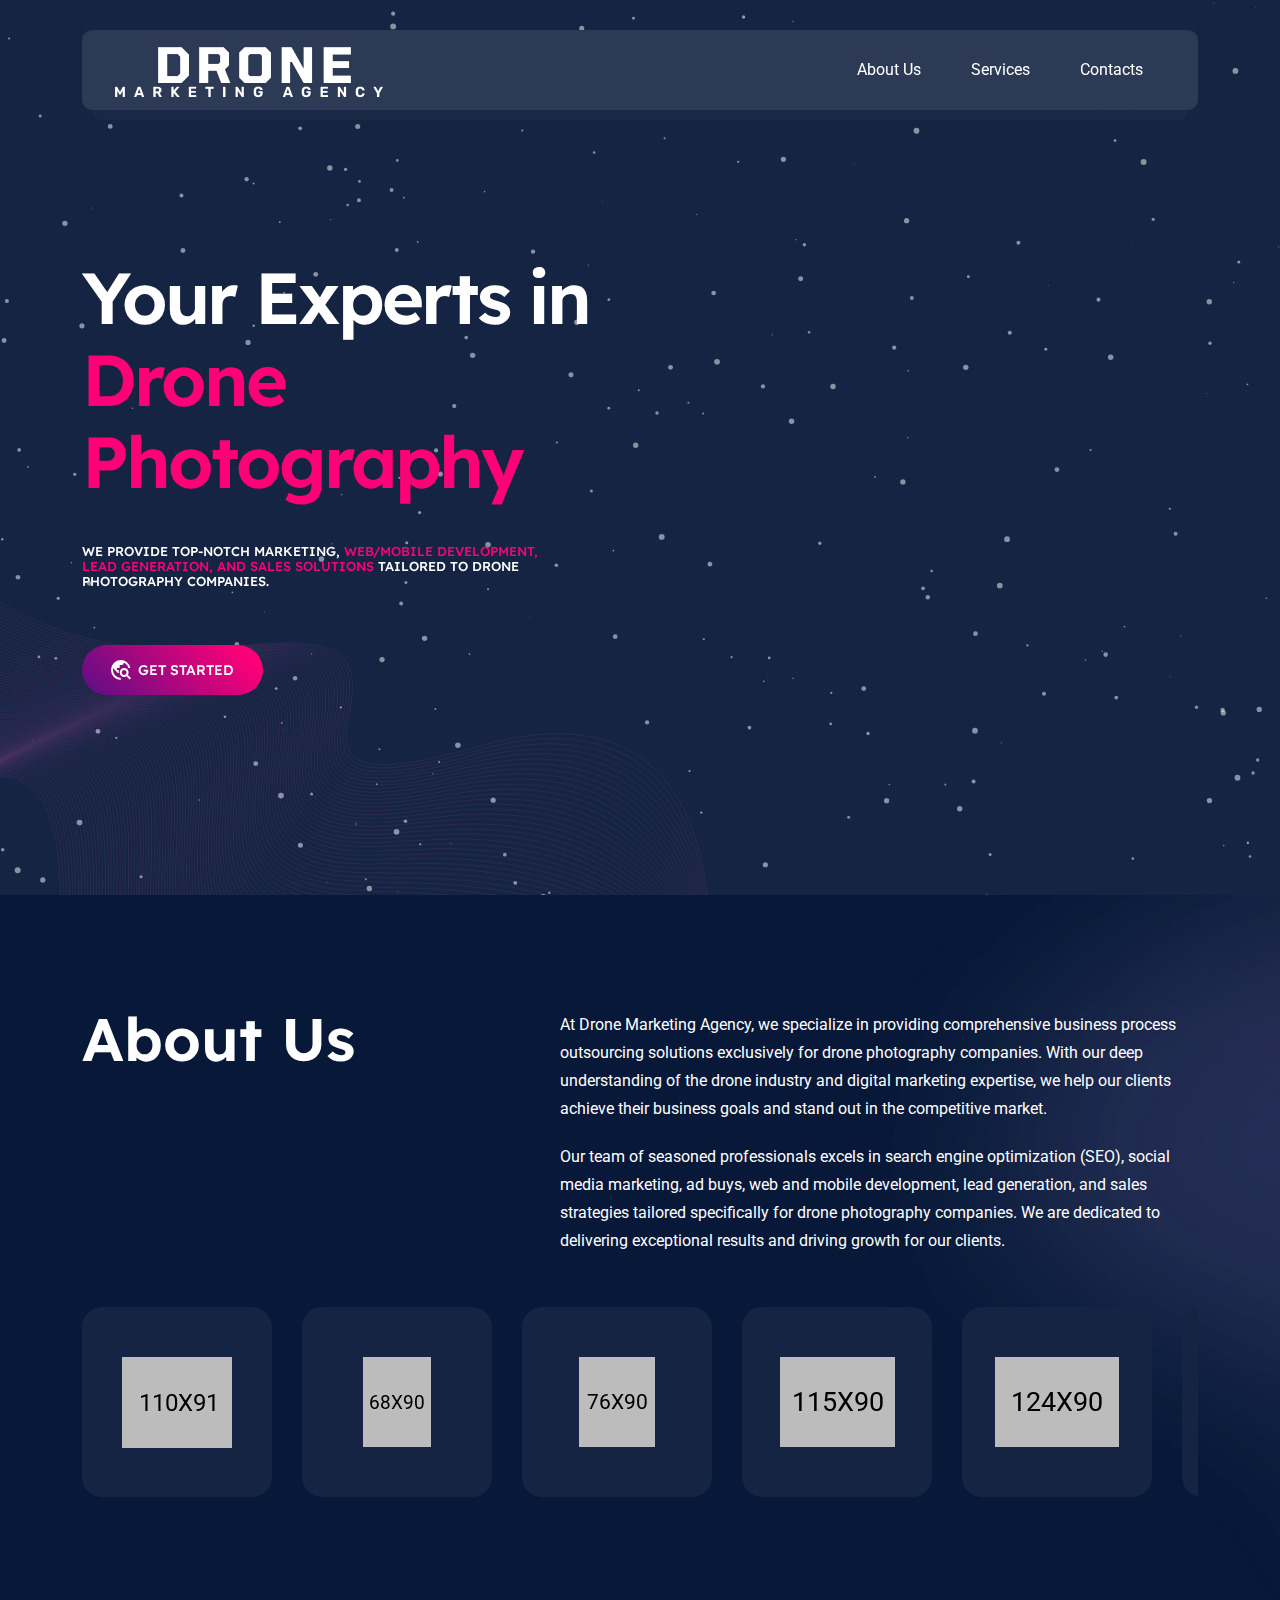
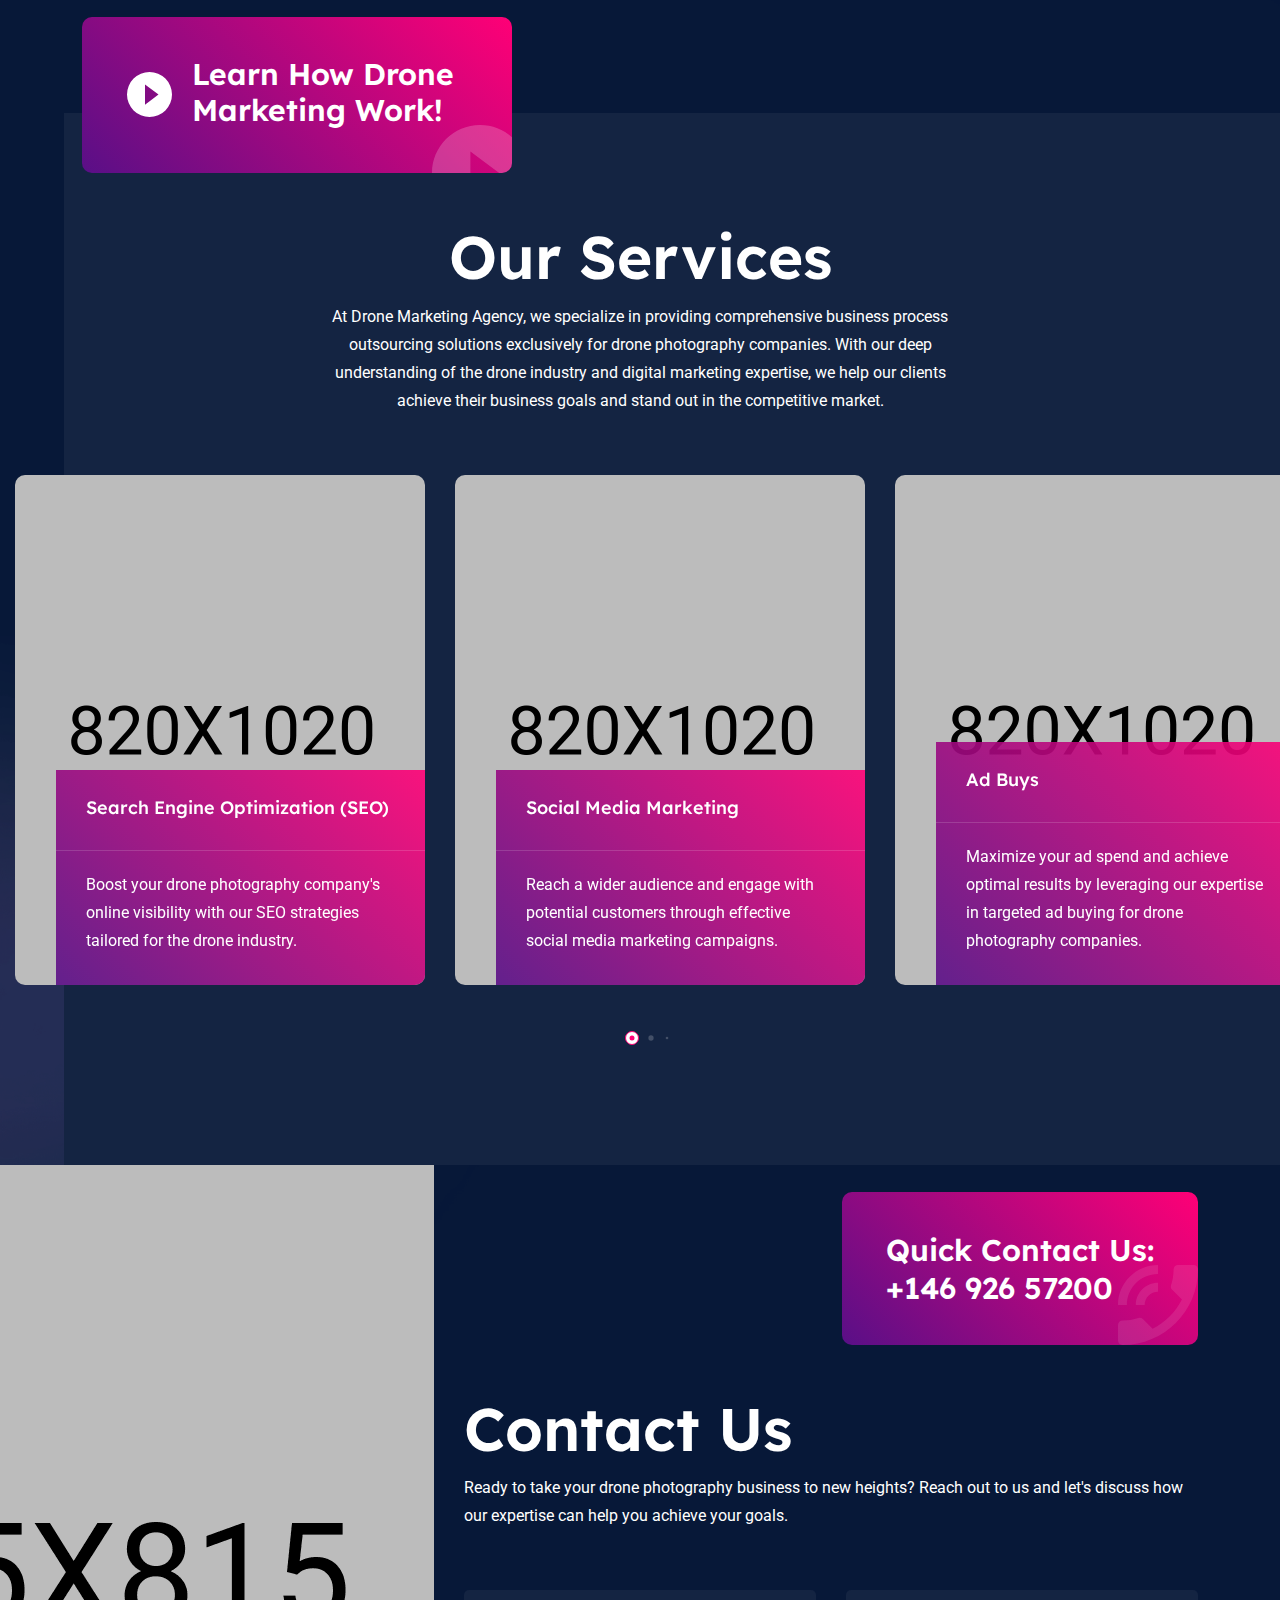
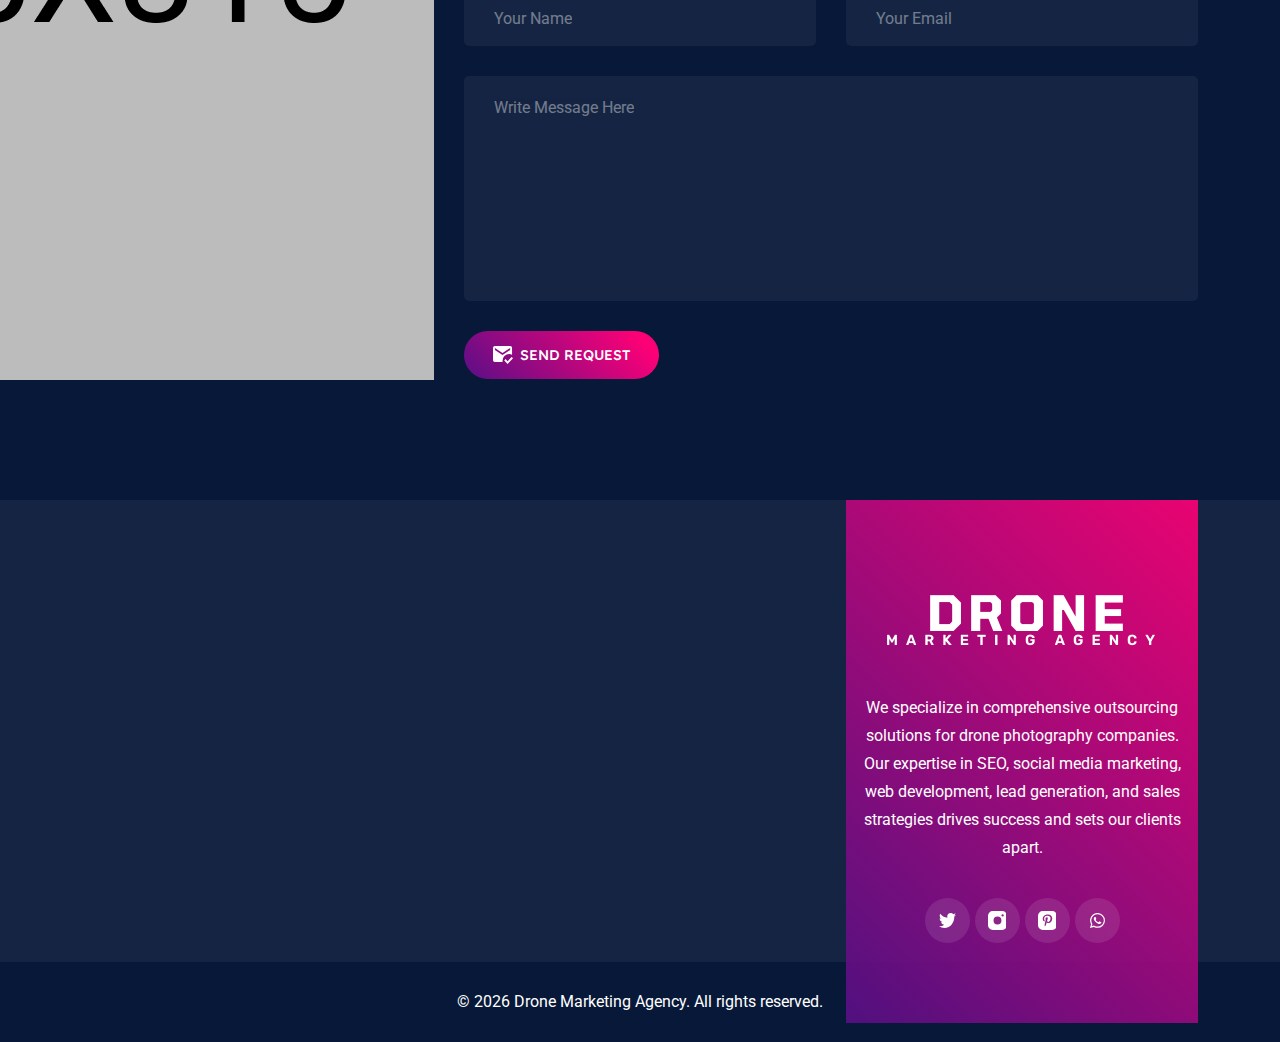
==== commit 1bd3a838: "Scroll" ====
--- a/index.html
+++ b/index.html
@@ -64,8 +64,7 @@
                 <div class="d-flex align-items-center">
                   <!-- Start Logo -->
                   <div class="logo">
-                    <a href="index.html">
-                      <!-- <h1>Drone Marketing</h1> -->
+                    <a href="#">
                       <img
                         src="assets/img/DroneLogo-White.png"
                         class="main-logo"
@@ -91,18 +90,17 @@
                   <div class="nav-wrap-inner">
                     <!-- Nav -->
                     <ul class="nav">
-                      <li class="current-menu-parent">
-                        <a href="#">Home</a>
-                    
+                      <!-- <li class="current-menu-parent">
+                        <a href="">Home</a>
+                      </li> -->
+                      <li>
+                        <a href="#about">About us</a>
                       </li>
                       <li>
-                        <a href="#">About us</a>
+                        <a href="#services">Services</a>
                       </li>
                       <li>
-                        <a href="#">Services</a>
-                      </li>
-                      <li>
-                        <a href="#">Contacts</a>
+                        <a href="#contact">Contacts</a>
                       </li>
                  
                     </ul>
@@ -262,7 +260,7 @@
     <!-- End Banner -->
 
     <!-- About -->
-    <section class="pt-120 pb-120">
+    <section id="about" class="pt-120 pb-120">
       <div class="container">
         <div class="row">
           <div class="col-lg-5">
@@ -367,7 +365,7 @@
     <!-- End Video -->
 
     <!-- Explore Feeds -->
-    <section class="pt-120 pb-120 section-shape section-shape-right">
+    <section id="services" class="pt-120 pb-120 section-shape section-shape-right">
       <div class="container">
         <div class="row justify-content-center">
           <div class="col-lg-7">
@@ -406,13 +404,13 @@
                 <div class="product-top">
                   <h5>Search Engine Optimization (SEO)</h5>
                   <div class="d-flex justify-content-between">
-                       </div>
-                </div>
-
+                  </div>
+                </div>
                 <div class="product-bottom">
-                      <p>Boost your drone photography company's online visibility with our SEO strategies tailored for the drone industry.</p>
-             
-            
+                  <p>Boost your drone photography company's online 
+                    visibility with our SEO strategies tailored for the 
+                    drone industry.
+                  </p>
                 </div>
               </div>
               <!-- End Product Content -->
@@ -427,79 +425,17 @@
               <!-- Product Content -->
               <div class="product-content">
                 <div class="product-top">
-                  <h5>Liquid Forest Princess</h5>
+                  <h5>Social Media Marketing</h5>
                   <div class="d-flex justify-content-between">
-                    <h6>0.89 ETH</h6>
-                    <h6>2 to 100</h6>
                   </div>
                 </div>
 
                 <div class="product-bottom">
-                  <!-- Button Group -->
-                  <div class="button-group">
-                    <a href="#" class="btn-circle love-react mr-10"></a>
-
-                    <div class="dropdown mr-10">
-                      <button
-                        class="btn-circle btn-border dropdown-toggle"
-                        data-bs-toggle="dropdown"
-                      >
-                        <img
-                          src="assets/img/icons/share.svg"
-                          alt=""
-                          class="svg"
-                        />
-                      </button>
-                      <ul class="dropdown-menu">
-                        <li>
-                          <a
-                            class="dropdown-item"
-                            target="_blank"
-                            href="https://www.facebook.com/"
-                            ><img src="assets/img/icons/facebook.svg" alt="" />
-                            Share on Facebook</a
-                          >
-                        </li>
-                        <li>
-                          <a
-                            class="dropdown-item"
-                            target="_blank"
-                            href="https://www.twitter.com/"
-                            ><img src="assets/img/icons/twitter.svg" alt="" />
-                            Share on Twitter</a
-                          >
-                        </li>
-                        <li>
-                          <a
-                            class="dropdown-item"
-                            target="_blank"
-                            href="https://www.Instagram.com/"
-                            ><img src="assets/img/icons/instagram.svg" alt="" />
-                            Share on Instagram</a
-                          >
-                        </li>
-                        <li>
-                          <a
-                            class="dropdown-item"
-                            target="_blank"
-                            href="https://www.linkedin.com/"
-                            ><img src="assets/img/icons/linkedin.svg" alt="" />
-                            Share on Linkedin</a
-                          >
-                        </li>
-                      </ul>
-                    </div>
-
-                    <a href="item-details.html" class="btn btn-border btn-sm">
-                      <img
-                        src="assets/img/icons/judge-icon.svg"
-                        alt=""
-                        class="svg"
-                      />
-                      Place Bid
-                    </a>
-                  </div>
-                  <!-- End Button Group -->
+                  <p>
+                    Reach a wider audience and engage with potential 
+                    customers through effective social media marketing
+                     campaigns.
+                  </p>
                 </div>
               </div>
               <!-- End Product Content -->
@@ -514,79 +450,17 @@
               <!-- Product Content -->
               <div class="product-content">
                 <div class="product-top">
-                  <h5>Animal Girl Painting</h5>
+                  <h5>Ad Buys</h5>
                   <div class="d-flex justify-content-between">
-                    <h6>1.89 ETH</h6>
-                    <h6>2 to 100</h6>
                   </div>
                 </div>
 
                 <div class="product-bottom">
-                  <!-- Button Group -->
-                  <div class="button-group">
-                    <a href="#" class="btn-circle love-react mr-10"></a>
-
-                    <div class="dropdown mr-10">
-                      <button
-                        class="btn-circle btn-border dropdown-toggle"
-                        data-bs-toggle="dropdown"
-                      >
-                        <img
-                          src="assets/img/icons/share.svg"
-                          alt=""
-                          class="svg"
-                        />
-                      </button>
-                      <ul class="dropdown-menu">
-                        <li>
-                          <a
-                            class="dropdown-item"
-                            target="_blank"
-                            href="https://www.facebook.com/"
-                            ><img src="assets/img/icons/facebook.svg" alt="" />
-                            Share on Facebook</a
-                          >
-                        </li>
-                        <li>
-                          <a
-                            class="dropdown-item"
-                            target="_blank"
-                            href="https://www.twitter.com/"
-                            ><img src="assets/img/icons/twitter.svg" alt="" />
-                            Share on Twitter</a
-                          >
-                        </li>
-                        <li>
-                          <a
-                            class="dropdown-item"
-                            target="_blank"
-                            href="https://www.Instagram.com/"
-                            ><img src="assets/img/icons/instagram.svg" alt="" />
-                            Share on Instagram</a
-                          >
-                        </li>
-                        <li>
-                          <a
-                            class="dropdown-item"
-                            target="_blank"
-                            href="https://www.linkedin.com/"
-                            ><img src="assets/img/icons/linkedin.svg" alt="" />
-                            Share on Linkedin</a
-                          >
-                        </li>
-                      </ul>
-                    </div>
-
-                    <a href="item-details.html" class="btn btn-border btn-sm">
-                      <img
-                        src="assets/img/icons/judge-icon.svg"
-                        alt=""
-                        class="svg"
-                      />
-                      Place Bid
-                    </a>
-                  </div>
-                  <!-- End Button Group -->
+                  <p>
+                    Maximize your ad spend and achieve optimal results 
+                    by leveraging our expertise in targeted ad buying 
+                    for drone photography companies.
+                  </p>
                 </div>
               </div>
               <!-- End Product Content -->
@@ -601,79 +475,17 @@
               <!-- Product Content -->
               <div class="product-content">
                 <div class="product-top">
-                  <h5>Animal Girl Painting</h5>
+                  <h5>Web Development</h5>
                   <div class="d-flex justify-content-between">
-                    <h6>3.99 ETH</h6>
-                    <h6>2 to 100</h6>
                   </div>
                 </div>
 
                 <div class="product-bottom">
-                  <!-- Button Group -->
-                  <div class="button-group">
-                    <a href="#" class="btn-circle love-react mr-10"></a>
-
-                    <div class="dropdown mr-10">
-                      <button
-                        class="btn-circle btn-border dropdown-toggle"
-                        data-bs-toggle="dropdown"
-                      >
-                        <img
-                          src="assets/img/icons/share.svg"
-                          alt=""
-                          class="svg"
-                        />
-                      </button>
-                      <ul class="dropdown-menu">
-                        <li>
-                          <a
-                            class="dropdown-item"
-                            target="_blank"
-                            href="https://www.facebook.com/"
-                            ><img src="assets/img/icons/facebook.svg" alt="" />
-                            Share on Facebook</a
-                          >
-                        </li>
-                        <li>
-                          <a
-                            class="dropdown-item"
-                            target="_blank"
-                            href="https://www.twitter.com/"
-                            ><img src="assets/img/icons/twitter.svg" alt="" />
-                            Share on Twitter</a
-                          >
-                        </li>
-                        <li>
-                          <a
-                            class="dropdown-item"
-                            target="_blank"
-                            href="https://www.Instagram.com/"
-                            ><img src="assets/img/icons/instagram.svg" alt="" />
-                            Share on Instagram</a
-                          >
-                        </li>
-                        <li>
-                          <a
-                            class="dropdown-item"
-                            target="_blank"
-                            href="https://www.linkedin.com/"
-                            ><img src="assets/img/icons/linkedin.svg" alt="" />
-                            Share on Linkedin</a
-                          >
-                        </li>
-                      </ul>
-                    </div>
-
-                    <a href="item-details.html" class="btn btn-border btn-sm">
-                      <img
-                        src="assets/img/icons/judge-icon.svg"
-                        alt=""
-                        class="svg"
-                      />
-                      Place Bid
-                    </a>
-                  </div>
-                  <!-- End Button Group -->
+                 <p>
+                  Get a stunning, responsive website that showcases
+                   your drone photography services and converts 
+                   visitors into customers.
+                 </p>
                 </div>
               </div>
               <!-- End Product Content -->
@@ -688,79 +500,42 @@
               <!-- Product Content -->
               <div class="product-content">
                 <div class="product-top">
-                  <h5>Animal Girl Painting</h5>
+                  <h5>Mobile Development</h5>
                   <div class="d-flex justify-content-between">
-                    <h6>1.79 ETH</h6>
-                    <h6>2 to 100</h6>
                   </div>
                 </div>
 
                 <div class="product-bottom">
-                  <!-- Button Group -->
-                  <div class="button-group">
-                    <a href="#" class="btn-circle love-react mr-10"></a>
-
-                    <div class="dropdown mr-10">
-                      <button
-                        class="btn-circle btn-border dropdown-toggle"
-                        data-bs-toggle="dropdown"
-                      >
-                        <img
-                          src="assets/img/icons/share.svg"
-                          alt=""
-                          class="svg"
-                        />
-                      </button>
-                      <ul class="dropdown-menu">
-                        <li>
-                          <a
-                            class="dropdown-item"
-                            target="_blank"
-                            href="https://www.facebook.com/"
-                            ><img src="assets/img/icons/facebook.svg" alt="" />
-                            Share on Facebook</a
-                          >
-                        </li>
-                        <li>
-                          <a
-                            class="dropdown-item"
-                            target="_blank"
-                            href="https://www.twitter.com/"
-                            ><img src="assets/img/icons/twitter.svg" alt="" />
-                            Share on Twitter</a
-                          >
-                        </li>
-                        <li>
-                          <a
-                            class="dropdown-item"
-                            target="_blank"
-                            href="https://www.Instagram.com/"
-                            ><img src="assets/img/icons/instagram.svg" alt="" />
-                            Share on Instagram</a
-                          >
-                        </li>
-                        <li>
-                          <a
-                            class="dropdown-item"
-                            target="_blank"
-                            href="https://www.linkedin.com/"
-                            ><img src="assets/img/icons/linkedin.svg" alt="" />
-                            Share on Linkedin</a
-                          >
-                        </li>
-                      </ul>
-                    </div>
-
-                    <a href="item-details.html" class="btn btn-border btn-sm">
-                      <img
-                        src="assets/img/icons/judge-icon.svg"
-                        alt=""
-                        class="svg"
-                      />
-                      Place Bid
-                    </a>
-                  </div>
-                  <!-- End Button Group -->
+                  <p>
+                    Reach your target audience on the go with our 
+                    custom mobile app development solutions for
+                     drone photography companies.
+                  </p>
+                </div>
+              </div>
+              <!-- End Product Content -->
+            </div>
+            <!-- End Single Product -->
+          </div>
+            <div class="swiper-slide">
+            <!-- Single Product -->
+            <div class="single-product style--one">
+              <img src="assets/img/product/product8.png" alt="" />
+
+              <!-- Product Content -->
+              <div class="product-content">
+                <div class="product-top">
+                  <h5>Lead Generation</h5>
+                  <div class="d-flex justify-content-between">
+                  </div>
+                </div>
+
+                <div class="product-bottom">
+                  <p>
+                    Attract high-quality leads for your drone photography
+                    business and convert them into paying customers 
+                    with our lead generation strategies.
+                  </p>
                 </div>
               </div>
               <!-- End Product Content -->
@@ -775,7 +550,7 @@
     <!-- End Explore Feeds -->
 
     <!-- Support Center -->
-    <section class="pb-120 mt-lg-120 pt-60 pt-lg-0">
+    <section id="contact" class="pb-120 mt-lg-120 pt-60 pt-lg-0">
       <div class="container">
         <div class="row gutter-60">
           <div class="col-lg-4">
@@ -862,7 +637,7 @@
           <div class="row">
             <div class="col-xl-2 col-sm-6">
               <!-- Widget Nav Menu -->
-              <div class="widget widget_nav_menu">
+              <!-- <div class="widget widget_nav_menu">
                 <h4 class="widget_title">My Account</h4>
                 <ul>
                   <li><a href="profile.html">Profile</a></li>
@@ -871,12 +646,12 @@
                   <li><a href="author.html">Settings</a></li>
                   <li><a href="activity.html">Activity</a></li>
                 </ul>
-              </div>
+              </div> -->
               <!-- End Widget Nav Menu -->
             </div>
             <div class="col-xl-3 col-sm-6">
               <!-- Widget Nav Menu -->
-              <div class="widget widget_nav_menu">
+              <!-- <div class="widget widget_nav_menu">
                 <h4 class="widget_title">Marketplace</h4>
                 <div class="footer-list-wrap">
                   <ul>
@@ -891,12 +666,12 @@
                     <li><a href="contact.html">Privacy Policy</a></li>
                   </ul>
                 </div>
-              </div>
+              </div> -->
               <!-- End Widget Nav Menu -->
             </div>
             <div class="col-xl-3 col-sm-6">
               <!-- Widget Newsletter -->
-              <div class="widget widget_newsletter">
+              <!-- <div class="widget widget_newsletter">
                 <h4 class="widget_title">Newsletter</h4>
 
                 <form
@@ -915,7 +690,7 @@
                     </button>
                   </div>
                 </form>
-              </div>
+              </div> -->
               <!-- End Widget Newsletter -->
             </div>
             <div class="col-xl-4 col-sm-6">
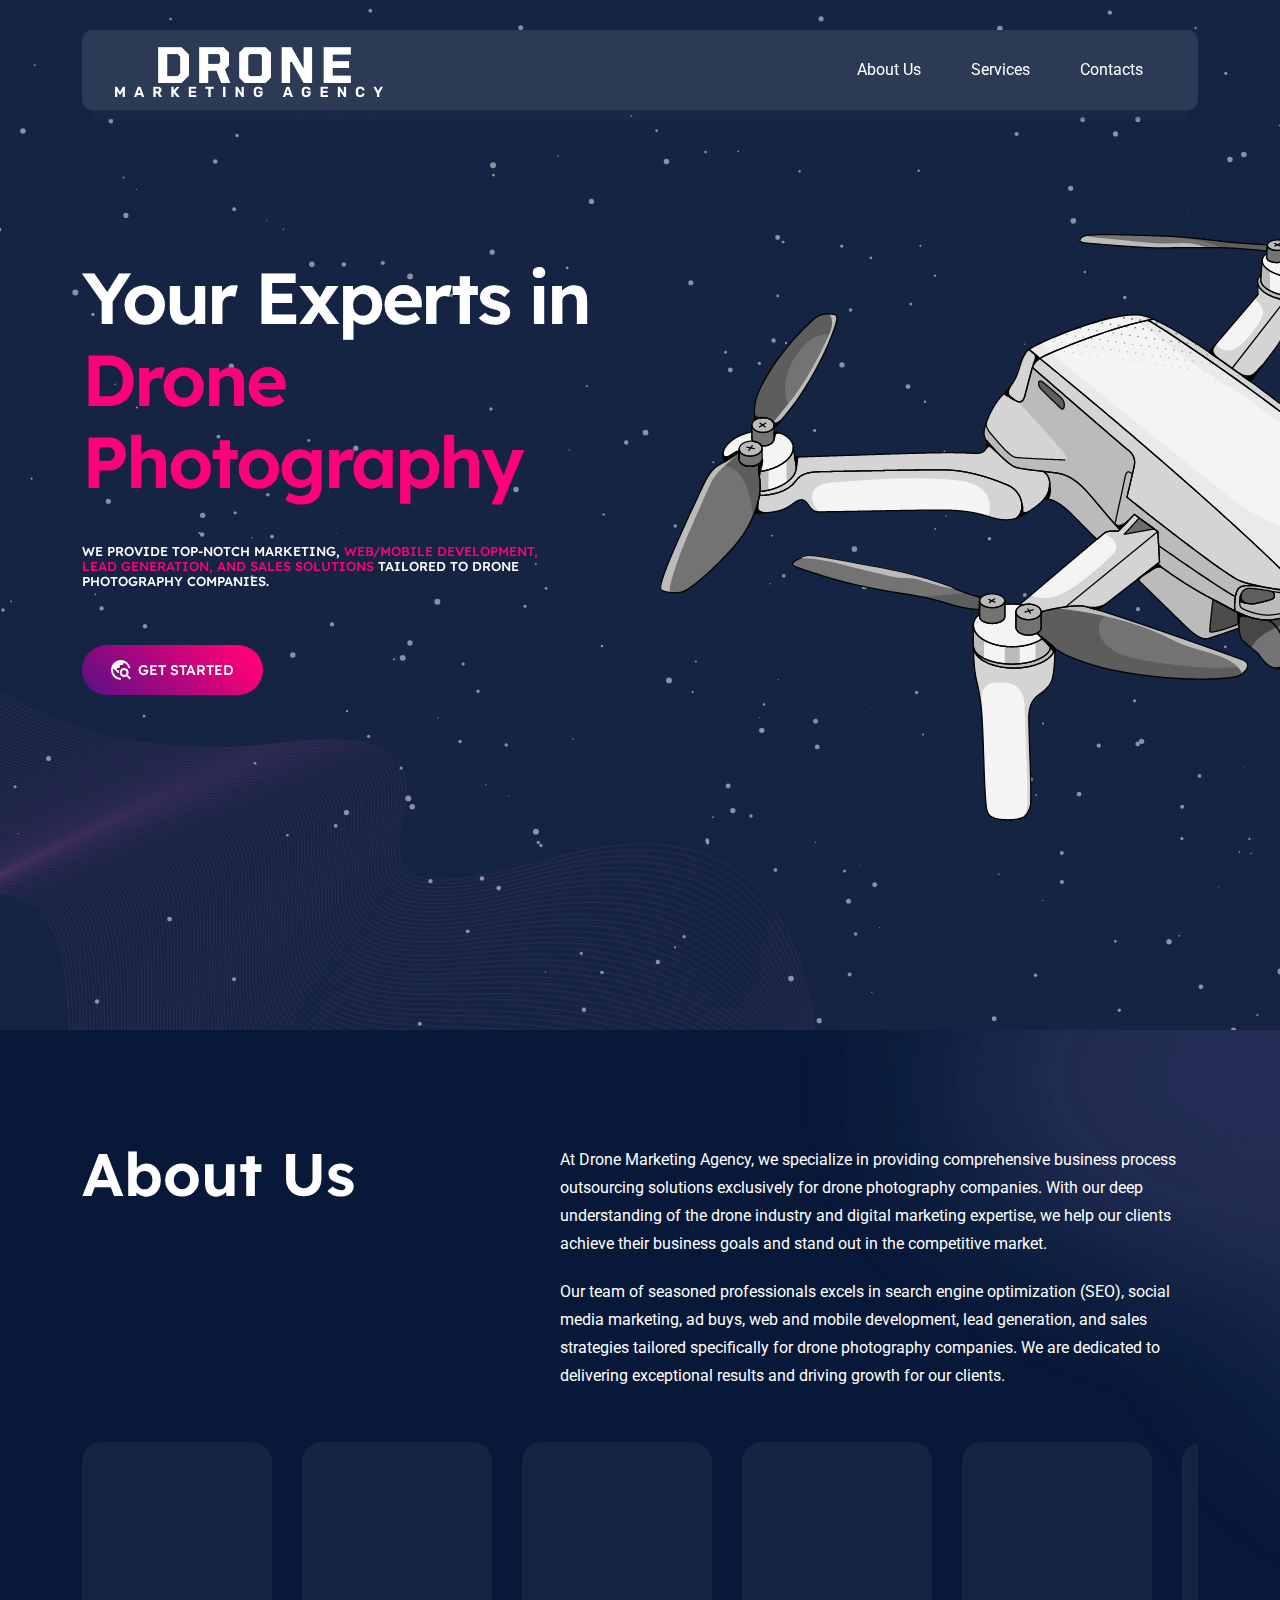
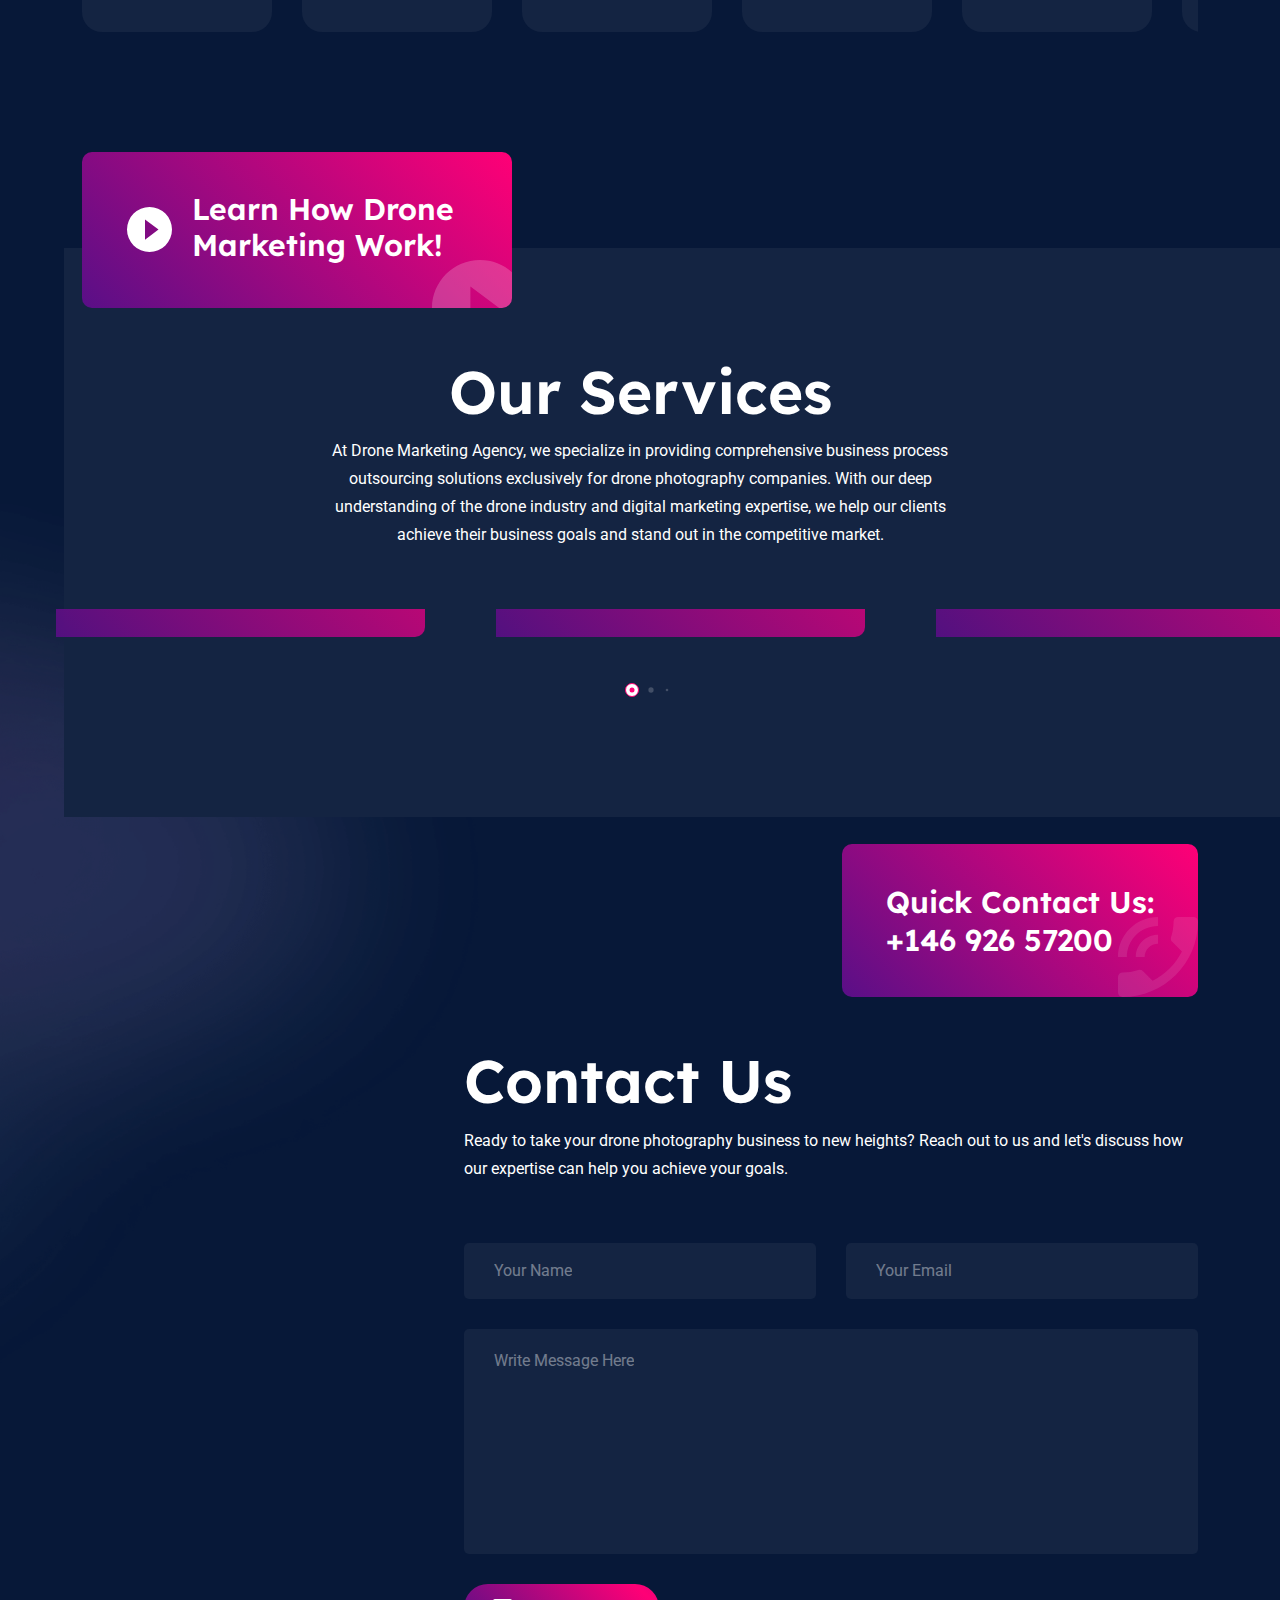
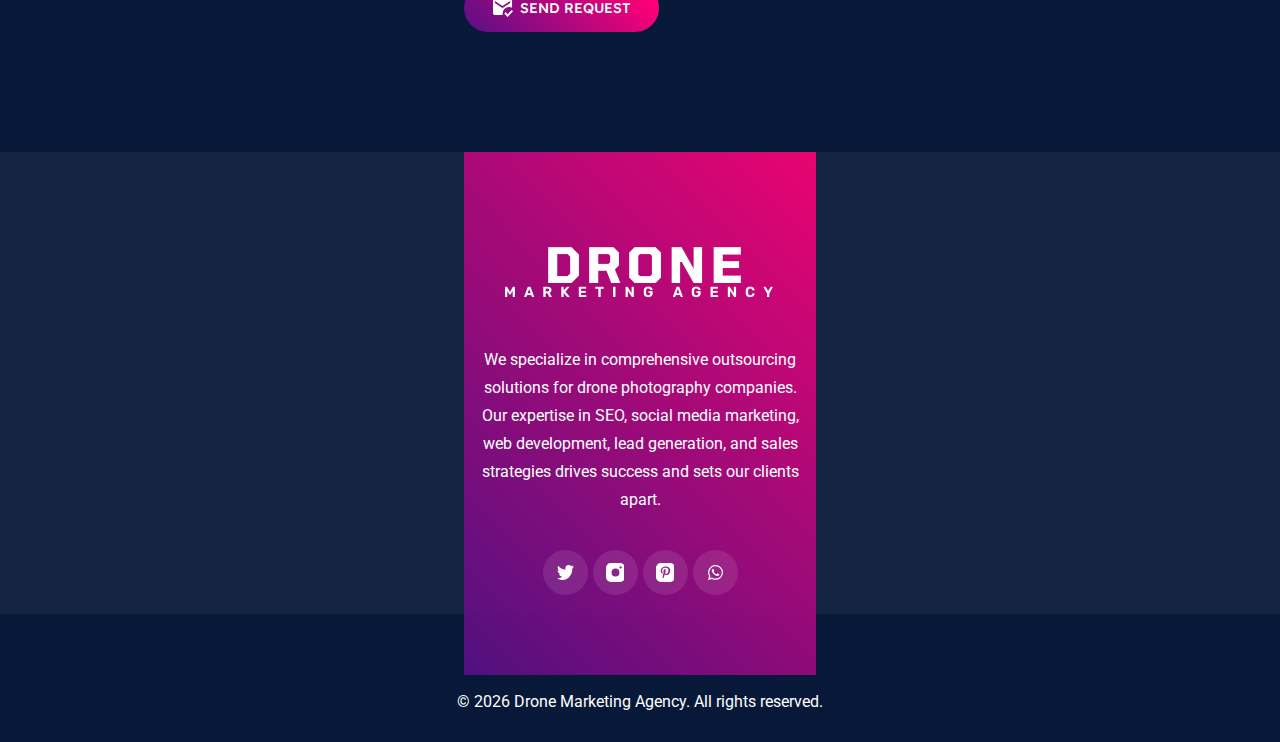
==== commit 4f135897: "Change Directory" ====
--- a/index.html
+++ b/index.html
@@ -78,8 +78,6 @@
                     </a>
                   </div>
                   <!-- End of Logo -->
-
-                
                 </div>
               </div>
 
@@ -102,7 +100,6 @@
                       <li>
                         <a href="#contact">Contacts</a>
                       </li>
-                 
                     </ul>
                     <!-- End Nav -->
                   </div>
@@ -127,7 +124,6 @@
               <h1>Your Experts in <span>Drone Photography</span></h1>
               <ul class="list-info text-white">
                 <li>
-                
                   <h6>
                     We provide top-notch marketing,
                     <span class="c1"
@@ -138,28 +134,29 @@
                     photography companies.
                   </h6>
                 </li>
-              
               </ul>
               <div class="button-group">
                 <a href="" class="btn">
                   <img src="assets/img/icons/discover.svg" alt="" class="svg" />
                   Get Started
                 </a>
-            
               </div>
             </div>
             <!-- End Banner Content -->
           </div>
           <div class="col-lg-6">
             <!-- Banner IMG -->
-            <!-- <div class="banner-img mb-60 mb-lg-0">
-              <img src="" alt="" />
-
-              <div class="banner-img-content">
-                <h2>No - Text yet</h2> -->
-
-                <!-- List Info -->
-                <!-- <ul class="list-info text-white style--two">
+            <div class="banner-img mb-60 mb-lg-0">
+              <img
+                class="home-img"
+                src="/assets/img/HomePageDrone.png"
+                alt="Drone Home Image" 
+              />
+
+              <!-- <div class="banner-img-content">
+                <h2>No - Text yet</h2>
+
+                <ul class="list-info text-white style--two">
                   <li>
                     <h5>NO - TEXT</h5>
                     <h4 class="mb-0">NO - TEXT</h4>
@@ -304,32 +301,47 @@
               <div class="swiper-wrapper">
                 <div class="swiper-slide">
                   <a class="wallet">
-                    <img src="assets/img/media/wallet1.png" alt="" />
+                    <img src="assets/img/DroneImages/About Us/AD Buy.png" alt="" />
                   </a>
                 </div>
                 <div class="swiper-slide">
                   <a class="wallet">
-                    <img src="assets/img/media/wallet2.png" alt="" />
+                    <img src="assets/img/DroneImages/About Us/CSS.png" alt="" />
                   </a>
                 </div>
                 <div class="swiper-slide">
                   <a class="wallet">
-                    <img src="assets/img/media/wallet3.png" alt="" />
+                    <img src="assets/img/DroneImages/About Us/HTML.png" alt="" />
                   </a>
                 </div>
                 <div class="swiper-slide">
                   <a class="wallet">
-                    <img src="assets/img/media/wallet4.png" alt="" />
+                    <img src="assets/img/DroneImages/About Us/JS.png" alt="" />
                   </a>
                 </div>
                 <div class="swiper-slide">
                   <a class="wallet">
-                    <img src="assets/img/media/wallet5.png" alt="" />
+                    <img src="assets/img/DroneImages/About Us/React.png" alt="" />
                   </a>
                 </div>
                 <div class="swiper-slide">
                   <a class="wallet">
-                    <img src="assets/img/media/wallet6.png" alt="" />
+                    <img src="assets/img/DroneImages/About Us/Lead Generation.png" alt="" />
+                  </a>
+                </div>
+                <div class="swiper-slide">
+                  <a class="wallet">
+                    <img src="assets/img/DroneImages/About Us/SEO.png" alt="" />
+                  </a>
+                </div>
+                <div class="swiper-slide">
+                  <a class="wallet">
+                    <img src="assets/img/DroneImages/About Us/Social Media.png" alt="" />
+                  </a>
+                </div>
+                 <div class="swiper-slide">
+                  <a class="wallet">
+                    <img src="assets/img/DroneImages/About Us/Stales Strat.png" alt="" />
                   </a>
                 </div>
               </div>
@@ -365,7 +377,10 @@
     <!-- End Video -->
 
     <!-- Explore Feeds -->
-    <section id="services" class="pt-120 pb-120 section-shape section-shape-right">
+    <section
+      id="services"
+      class="pt-120 pb-120 section-shape section-shape-right"
+    >
       <div class="container">
         <div class="row justify-content-center">
           <div class="col-lg-7">
@@ -397,19 +412,18 @@
           <div class="swiper-slide">
             <!-- Single Product -->
             <div class="single-product style--one">
-              <img src="assets/img/product/product4.png" alt="" />
+              <img src="assets/img/DroneImages/OurServices/Search Engine optimization.png" alt="" />
 
               <!-- Product Content -->
               <div class="product-content">
                 <div class="product-top">
                   <h5>Search Engine Optimization (SEO)</h5>
-                  <div class="d-flex justify-content-between">
-                  </div>
+                  <div class="d-flex justify-content-between"></div>
                 </div>
                 <div class="product-bottom">
-                  <p>Boost your drone photography company's online 
-                    visibility with our SEO strategies tailored for the 
-                    drone industry.
+                  <p>
+                    Boost your drone photography company's online visibility
+                    with our SEO strategies tailored for the drone industry.
                   </p>
                 </div>
               </div>
@@ -420,21 +434,19 @@
           <div class="swiper-slide">
             <!-- Single Product -->
             <div class="single-product style--one">
-              <img src="assets/img/product/product5.png" alt="" />
+              <img src="assets/img/DroneImages/OurServices/Social Media Marketing.png" alt="" />
 
               <!-- Product Content -->
               <div class="product-content">
                 <div class="product-top">
                   <h5>Social Media Marketing</h5>
-                  <div class="d-flex justify-content-between">
-                  </div>
+                  <div class="d-flex justify-content-between"></div>
                 </div>
 
                 <div class="product-bottom">
                   <p>
-                    Reach a wider audience and engage with potential 
-                    customers through effective social media marketing
-                     campaigns.
+                    Reach a wider audience and engage with potential customers
+                    through effective social media marketing campaigns.
                   </p>
                 </div>
               </div>
@@ -445,21 +457,20 @@
           <div class="swiper-slide">
             <!-- Single Product -->
             <div class="single-product style--one">
-              <img src="assets/img/product/product6.png" alt="" />
+              <img src="assets/img/DroneImages/OurServices/Ad buys.png" alt="" />
 
               <!-- Product Content -->
               <div class="product-content">
                 <div class="product-top">
                   <h5>Ad Buys</h5>
-                  <div class="d-flex justify-content-between">
-                  </div>
+                  <div class="d-flex justify-content-between"></div>
                 </div>
 
                 <div class="product-bottom">
                   <p>
-                    Maximize your ad spend and achieve optimal results 
-                    by leveraging our expertise in targeted ad buying 
-                    for drone photography companies.
+                    Maximize your ad spend and achieve optimal results by
+                    leveraging our expertise in targeted ad buying for drone
+                    photography companies.
                   </p>
                 </div>
               </div>
@@ -470,22 +481,20 @@
           <div class="swiper-slide">
             <!-- Single Product -->
             <div class="single-product style--one">
-              <img src="assets/img/product/product7.png" alt="" />
+              <img src="assets/img/DroneImages/OurServices/Web Development.png" alt="" />
 
               <!-- Product Content -->
               <div class="product-content">
                 <div class="product-top">
                   <h5>Web Development</h5>
-                  <div class="d-flex justify-content-between">
-                  </div>
+                  <div class="d-flex justify-content-between"></div>
                 </div>
 
                 <div class="product-bottom">
-                 <p>
-                  Get a stunning, responsive website that showcases
-                   your drone photography services and converts 
-                   visitors into customers.
-                 </p>
+                  <p>
+                    Get a stunning, responsive website that showcases your drone
+                    photography services and converts visitors into customers.
+                  </p>
                 </div>
               </div>
               <!-- End Product Content -->
@@ -495,21 +504,19 @@
           <div class="swiper-slide">
             <!-- Single Product -->
             <div class="single-product style--one">
-              <img src="assets/img/product/product8.png" alt="" />
+              <img src="assets/img/DroneImages/OurServices/Mobile App Development.png" alt="" />
 
               <!-- Product Content -->
               <div class="product-content">
                 <div class="product-top">
                   <h5>Mobile Development</h5>
-                  <div class="d-flex justify-content-between">
-                  </div>
+                  <div class="d-flex justify-content-between"></div>
                 </div>
 
                 <div class="product-bottom">
                   <p>
-                    Reach your target audience on the go with our 
-                    custom mobile app development solutions for
-                     drone photography companies.
+                    Reach your target audience on the go with our custom mobile
+                    app development solutions for drone photography companies.
                   </p>
                 </div>
               </div>
@@ -517,24 +524,23 @@
             </div>
             <!-- End Single Product -->
           </div>
-            <div class="swiper-slide">
+          <div class="swiper-slide">
             <!-- Single Product -->
             <div class="single-product style--one">
-              <img src="assets/img/product/product8.png" alt="" />
+              <img src="assets/img/DroneImages/OurServices/Lead Generation.png" alt="" />
 
               <!-- Product Content -->
               <div class="product-content">
                 <div class="product-top">
                   <h5>Lead Generation</h5>
-                  <div class="d-flex justify-content-between">
-                  </div>
+                  <div class="d-flex justify-content-between"></div>
                 </div>
 
                 <div class="product-bottom">
                   <p>
                     Attract high-quality leads for your drone photography
-                    business and convert them into paying customers 
-                    with our lead generation strategies.
+                    business and convert them into paying customers with our
+                    lead generation strategies.
                   </p>
                 </div>
               </div>
@@ -556,7 +562,8 @@
           <div class="col-lg-4">
             <!-- Support IMG -->
             <div class="support-img">
-              <img src="assets/img/media/support-img.png" alt="" />
+  
+              <img class="contact-img" src="assets/img/DroneImages/Contacts/DRONE (725 × 815 px).png" alt="" />
             </div>
             <!-- End Support IMG -->
           </div>
@@ -589,7 +596,7 @@
               <!-- End Section Title -->
 
               <!-- Support Form -->
-              <form action="#" class="support-form row">
+              <form action="php/sendmail.php" class="support-form row">
                 <div class="col-lg-6">
                   <input
                     type="text"
@@ -634,65 +641,11 @@
     <footer class="footer">
       <div class="footer-main">
         <div class="container">
-          <div class="row">
-            <div class="col-xl-2 col-sm-6">
-              <!-- Widget Nav Menu -->
-              <!-- <div class="widget widget_nav_menu">
-                <h4 class="widget_title">My Account</h4>
-                <ul>
-                  <li><a href="profile.html">Profile</a></li>
-                  <li><a href="author.html">Author</a></li>
-                  <li><a href="collection.html">My Collections</a></li>
-                  <li><a href="author.html">Settings</a></li>
-                  <li><a href="activity.html">Activity</a></li>
-                </ul>
-              </div> -->
-              <!-- End Widget Nav Menu -->
-            </div>
-            <div class="col-xl-3 col-sm-6">
-              <!-- Widget Nav Menu -->
-              <!-- <div class="widget widget_nav_menu">
-                <h4 class="widget_title">Marketplace</h4>
-                <div class="footer-list-wrap">
-                  <ul>
-                    <li><a href="explore.html">All NFTs</a></li>
-                    <li><a href="explore.html">Trading Paint</a></li>
-                    <li><a href="explore.html">Art Painting</a></li>
-                    <li><a href="explore.html">Virtual Paints</a></li>
-                    <li><a href="explore.html">Collectibles</a></li>
-                  </ul>
-                  <ul>
-                    <li><a href="contact.html">Terms of Service</a></li>
-                    <li><a href="contact.html">Privacy Policy</a></li>
-                  </ul>
-                </div>
-              </div> -->
-              <!-- End Widget Nav Menu -->
-            </div>
-            <div class="col-xl-3 col-sm-6">
-              <!-- Widget Newsletter -->
-              <!-- <div class="widget widget_newsletter">
-                <h4 class="widget_title">Newsletter</h4>
-
-                <form
-                  action="https://themelooks.us13.list-manage.com/subscribe/post?u=79f0b132ec25ee223bb41835f&id=f4e0e93d1d"
-                  class="newslatter-form"
-                >
-                  <div class="theme-input-group">
-                    <input
-                      class="form-control"
-                      type="email"
-                      placeholder="Enter Your Email..."
-                    />
-                    <button type="submit" class="submit-btn btn">
-                      <img src="assets/img/icons/mail.svg" alt="" class="svg" />
-                      Signup Now
-                    </button>
-                  </div>
-                </form>
-              </div> -->
-              <!-- End Widget Newsletter -->
-            </div>
+          <div class="row justify-content-center">
+         <!-- <div class="col-xl-4 col-sm-6">
+ 
+         </div> -->
+         
             <div class="col-xl-4 col-sm-6">
               <!-- Widget About -->
               <div class="widget text-center text-white widget_about">
@@ -702,7 +655,10 @@
                   class="svg footer-logo"
                 />
                 <p>
-                 We specialize in comprehensive outsourcing solutions for drone photography companies. Our expertise in SEO, social media marketing, web development, lead generation, and sales strategies drives success and sets our clients apart.
+                  We specialize in comprehensive outsourcing solutions for drone
+                  photography companies. Our expertise in SEO, social media
+                  marketing, web development, lead generation, and sales
+                  strategies drives success and sets our clients apart.
                 </p>
 
                 <!-- Socials -->
@@ -746,9 +702,9 @@
           <div class="row">
             <div class="col-12">
               <!-- CopyRight Content -->
-              <div class="copyright-content text-center text-white">
+              <div class="copyright-content text-center text-white mt-5">
                 © <span class="currentYear">2023 </span>
-                <a href="" class="text-white"> Drone Marketing Agency.</a>
+                <a href="http://www.dronemarketingagency.com/" class="text-white"> Drone Marketing Agency.</a>
                 All rights reserved.
               </div>
               <!-- End CopyRight Content -->
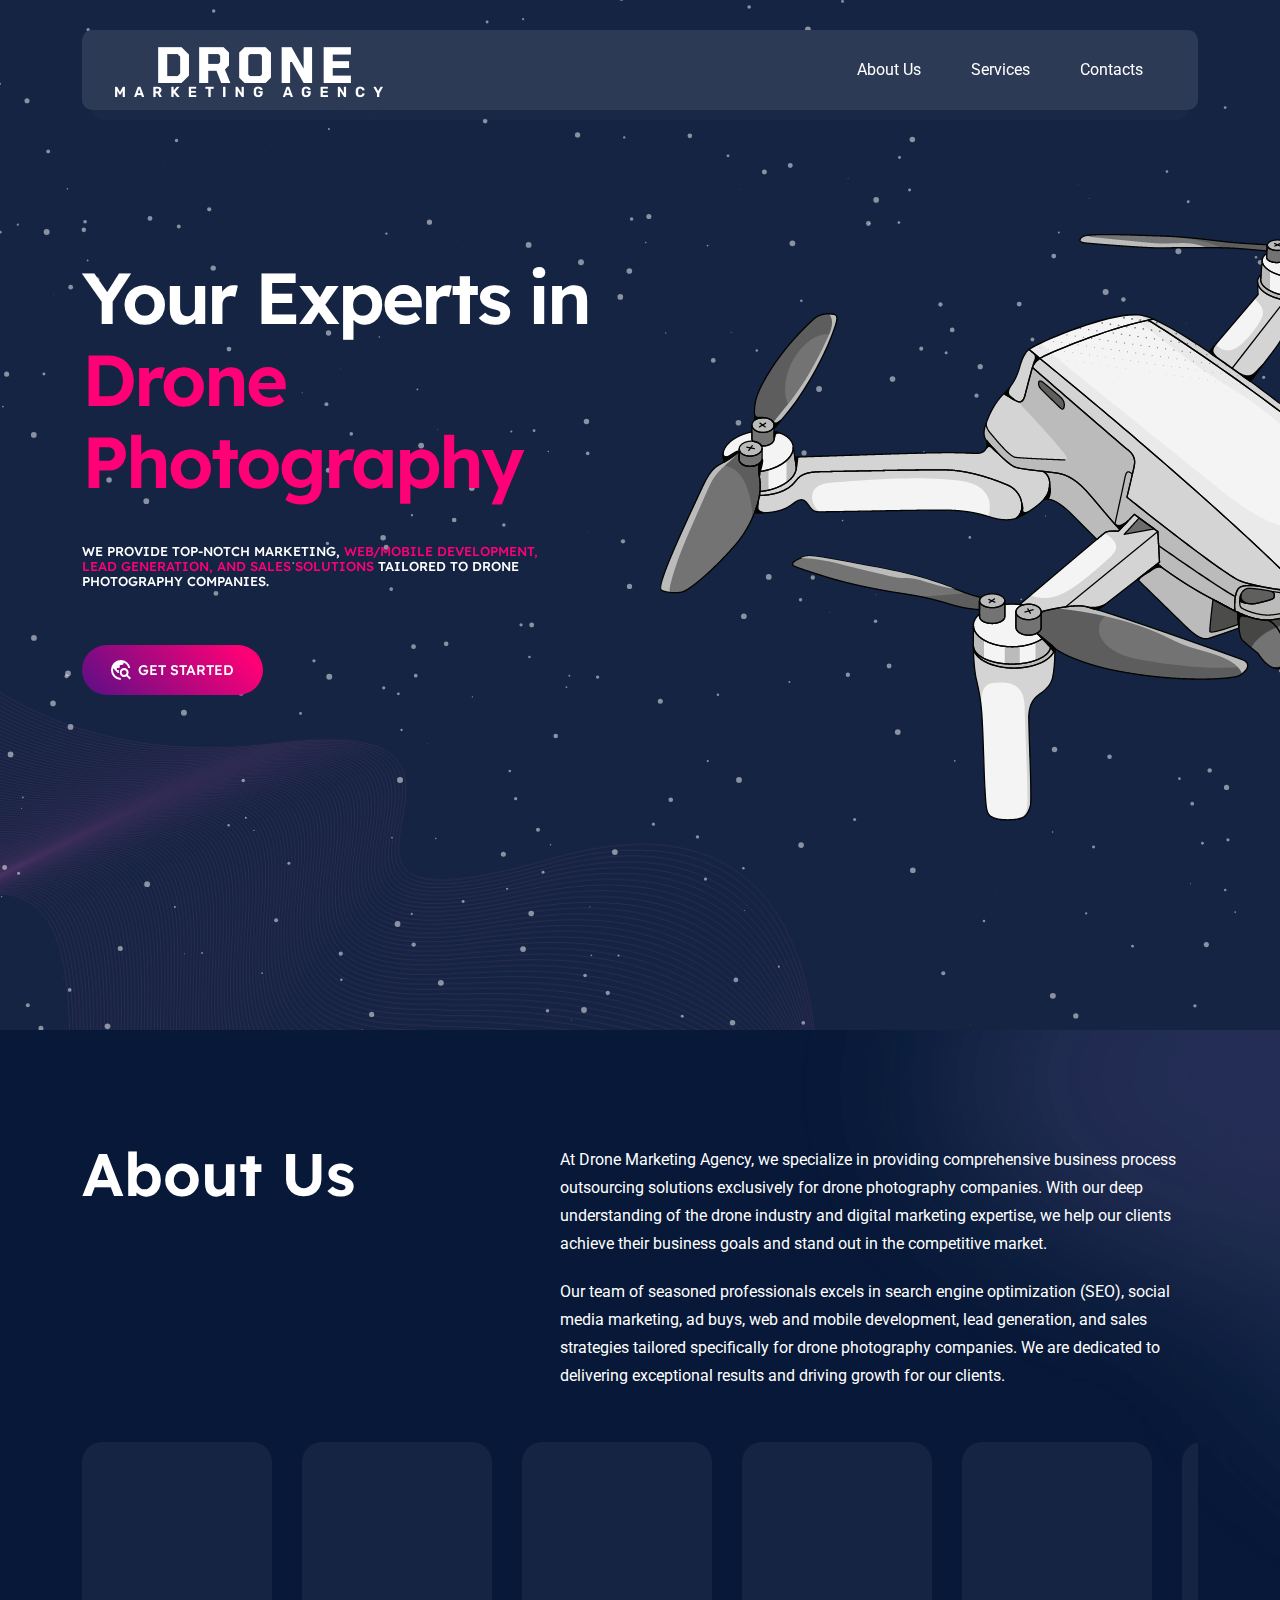
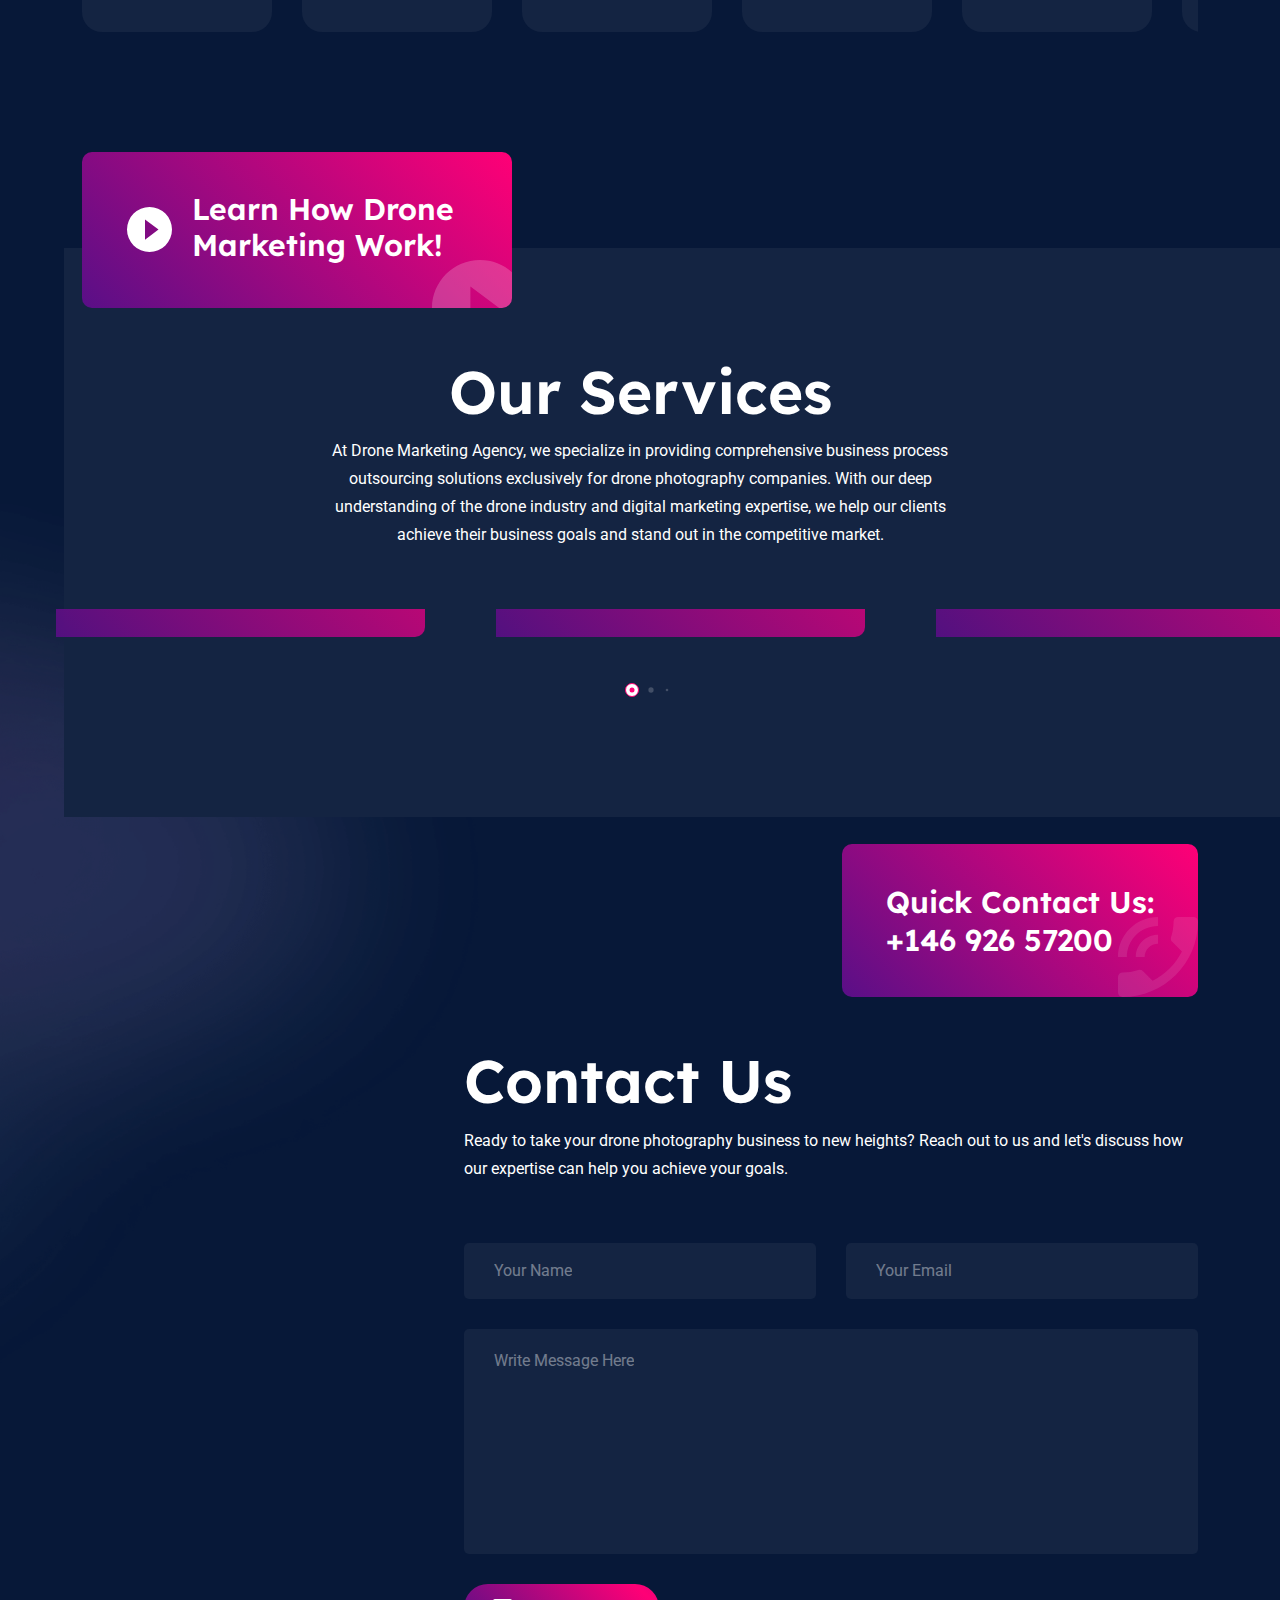
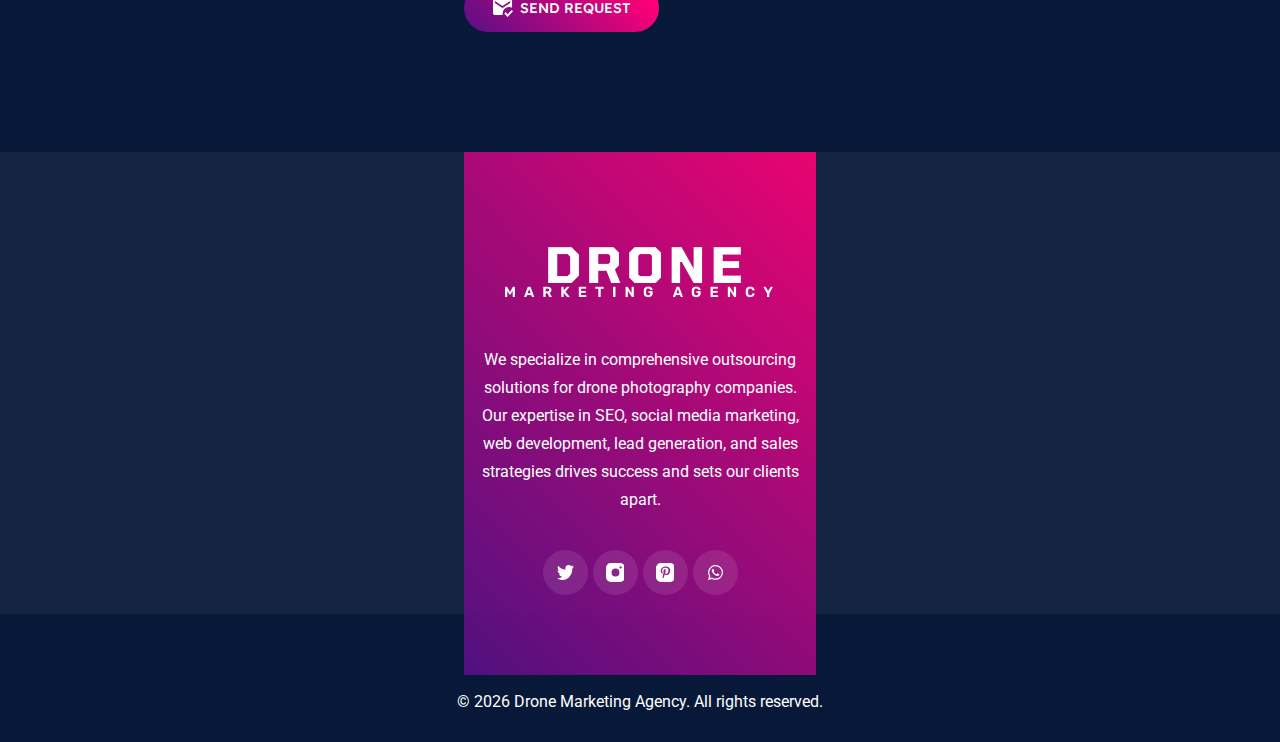
==== commit 2155733e: "Update index.html" ====
--- a/index.html
+++ b/index.html
@@ -150,7 +150,7 @@
               <img
                 class="home-img"
                 src="/assets/img/HomePageDrone.png"
-                alt="Drone Home Image" 
+                alt="Drone Home Image"
               />
 
               <!-- <div class="banner-img-content">
@@ -180,10 +180,10 @@
                     </div>
                   </li>
                 </ul> -->
-                <!-- End List Info -->
-
-                <!-- Button Group -->
-                <!-- <div class="button-group">
+              <!-- End List Info -->
+
+              <!-- Button Group -->
+              <!-- <div class="button-group">
                   <a href="#" class="btn-circle love-react mr-10"></a>
 
                   <div class="dropdown mr-10">
@@ -246,8 +246,8 @@
                     Follow Us
                   </a>
                 </div> -->
-                <!-- End Button Group -->
-              </div>
+              <!-- End Button Group -->
+              <!-- </div> -->
             </div>
             <!-- End Banner IMG -->
           </div>
@@ -301,7 +301,10 @@
               <div class="swiper-wrapper">
                 <div class="swiper-slide">
                   <a class="wallet">
-                    <img src="assets/img/DroneImages/About Us/AD Buy.png" alt="" />
+                    <img
+                      src="assets/img/DroneImages/About Us/AD Buy.png"
+                      alt=""
+                    />
                   </a>
                 </div>
                 <div class="swiper-slide">
@@ -311,7 +314,10 @@
                 </div>
                 <div class="swiper-slide">
                   <a class="wallet">
-                    <img src="assets/img/DroneImages/About Us/HTML.png" alt="" />
+                    <img
+                      src="assets/img/DroneImages/About Us/HTML.png"
+                      alt=""
+                    />
                   </a>
                 </div>
                 <div class="swiper-slide">
@@ -321,12 +327,18 @@
                 </div>
                 <div class="swiper-slide">
                   <a class="wallet">
-                    <img src="assets/img/DroneImages/About Us/React.png" alt="" />
+                    <img
+                      src="assets/img/DroneImages/About Us/React.png"
+                      alt=""
+                    />
                   </a>
                 </div>
                 <div class="swiper-slide">
                   <a class="wallet">
-                    <img src="assets/img/DroneImages/About Us/Lead Generation.png" alt="" />
+                    <img
+                      src="assets/img/DroneImages/About Us/Lead Generation.png"
+                      alt=""
+                    />
                   </a>
                 </div>
                 <div class="swiper-slide">
@@ -336,12 +348,18 @@
                 </div>
                 <div class="swiper-slide">
                   <a class="wallet">
-                    <img src="assets/img/DroneImages/About Us/Social Media.png" alt="" />
-                  </a>
-                </div>
-                 <div class="swiper-slide">
+                    <img
+                      src="assets/img/DroneImages/About Us/Social Media.png"
+                      alt=""
+                    />
+                  </a>
+                </div>
+                <div class="swiper-slide">
                   <a class="wallet">
-                    <img src="assets/img/DroneImages/About Us/Stales Strat.png" alt="" />
+                    <img
+                      src="assets/img/DroneImages/About Us/Stales Strat.png"
+                      alt=""
+                    />
                   </a>
                 </div>
               </div>
@@ -412,7 +430,10 @@
           <div class="swiper-slide">
             <!-- Single Product -->
             <div class="single-product style--one">
-              <img src="assets/img/DroneImages/OurServices/Search Engine optimization.png" alt="" />
+              <img
+                src="assets/img/DroneImages/OurServices/Search Engine optimization.png"
+                alt=""
+              />
 
               <!-- Product Content -->
               <div class="product-content">
@@ -434,7 +455,10 @@
           <div class="swiper-slide">
             <!-- Single Product -->
             <div class="single-product style--one">
-              <img src="assets/img/DroneImages/OurServices/Social Media Marketing.png" alt="" />
+              <img
+                src="assets/img/DroneImages/OurServices/Social Media Marketing.png"
+                alt=""
+              />
 
               <!-- Product Content -->
               <div class="product-content">
@@ -457,7 +481,10 @@
           <div class="swiper-slide">
             <!-- Single Product -->
             <div class="single-product style--one">
-              <img src="assets/img/DroneImages/OurServices/Ad buys.png" alt="" />
+              <img
+                src="assets/img/DroneImages/OurServices/Ad buys.png"
+                alt=""
+              />
 
               <!-- Product Content -->
               <div class="product-content">
@@ -481,7 +508,10 @@
           <div class="swiper-slide">
             <!-- Single Product -->
             <div class="single-product style--one">
-              <img src="assets/img/DroneImages/OurServices/Web Development.png" alt="" />
+              <img
+                src="assets/img/DroneImages/OurServices/Web Development.png"
+                alt=""
+              />
 
               <!-- Product Content -->
               <div class="product-content">
@@ -504,7 +534,10 @@
           <div class="swiper-slide">
             <!-- Single Product -->
             <div class="single-product style--one">
-              <img src="assets/img/DroneImages/OurServices/Mobile App Development.png" alt="" />
+              <img
+                src="assets/img/DroneImages/OurServices/Mobile App Development.png"
+                alt=""
+              />
 
               <!-- Product Content -->
               <div class="product-content">
@@ -527,7 +560,10 @@
           <div class="swiper-slide">
             <!-- Single Product -->
             <div class="single-product style--one">
-              <img src="assets/img/DroneImages/OurServices/Lead Generation.png" alt="" />
+              <img
+                src="assets/img/DroneImages/OurServices/Lead Generation.png"
+                alt=""
+              />
 
               <!-- Product Content -->
               <div class="product-content">
@@ -562,8 +598,11 @@
           <div class="col-lg-4">
             <!-- Support IMG -->
             <div class="support-img">
-  
-              <img class="contact-img" src="assets/img/DroneImages/Contacts/DRONE (725 × 815 px).png" alt="" />
+              <img
+                class="contact-img"
+                src="assets/img/DroneImages/Contacts/DRONE (725 × 815 px).png"
+                alt=""
+              />
             </div>
             <!-- End Support IMG -->
           </div>
@@ -642,10 +681,10 @@
       <div class="footer-main">
         <div class="container">
           <div class="row justify-content-center">
-         <!-- <div class="col-xl-4 col-sm-6">
+            <!-- <div class="col-xl-4 col-sm-6">
  
          </div> -->
-         
+
             <div class="col-xl-4 col-sm-6">
               <!-- Widget About -->
               <div class="widget text-center text-white widget_about">
@@ -704,7 +743,12 @@
               <!-- CopyRight Content -->
               <div class="copyright-content text-center text-white mt-5">
                 © <span class="currentYear">2023 </span>
-                <a href="http://www.dronemarketingagency.com/" class="text-white"> Drone Marketing Agency.</a>
+                <a
+                  href="http://www.dronemarketingagency.com/"
+                  class="text-white"
+                >
+                  Drone Marketing Agency.</a
+                >
                 All rights reserved.
               </div>
               <!-- End CopyRight Content -->
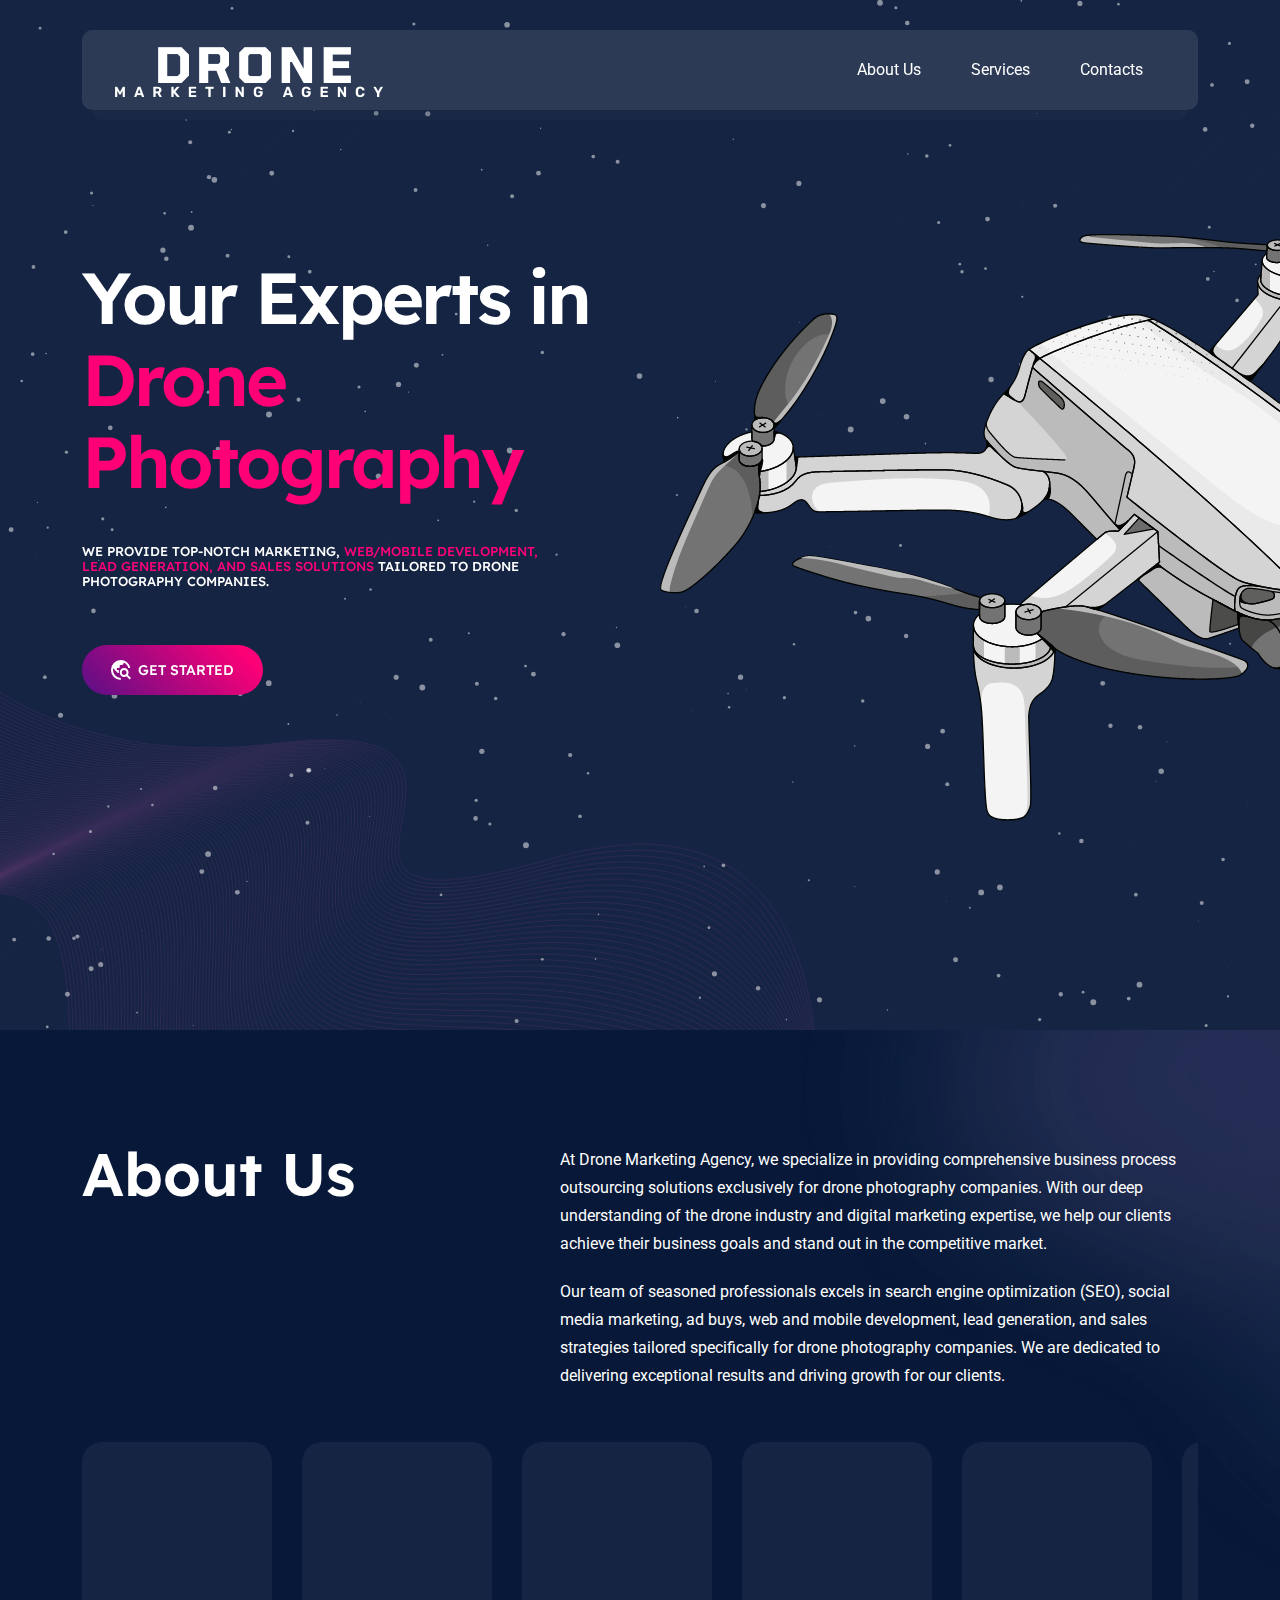
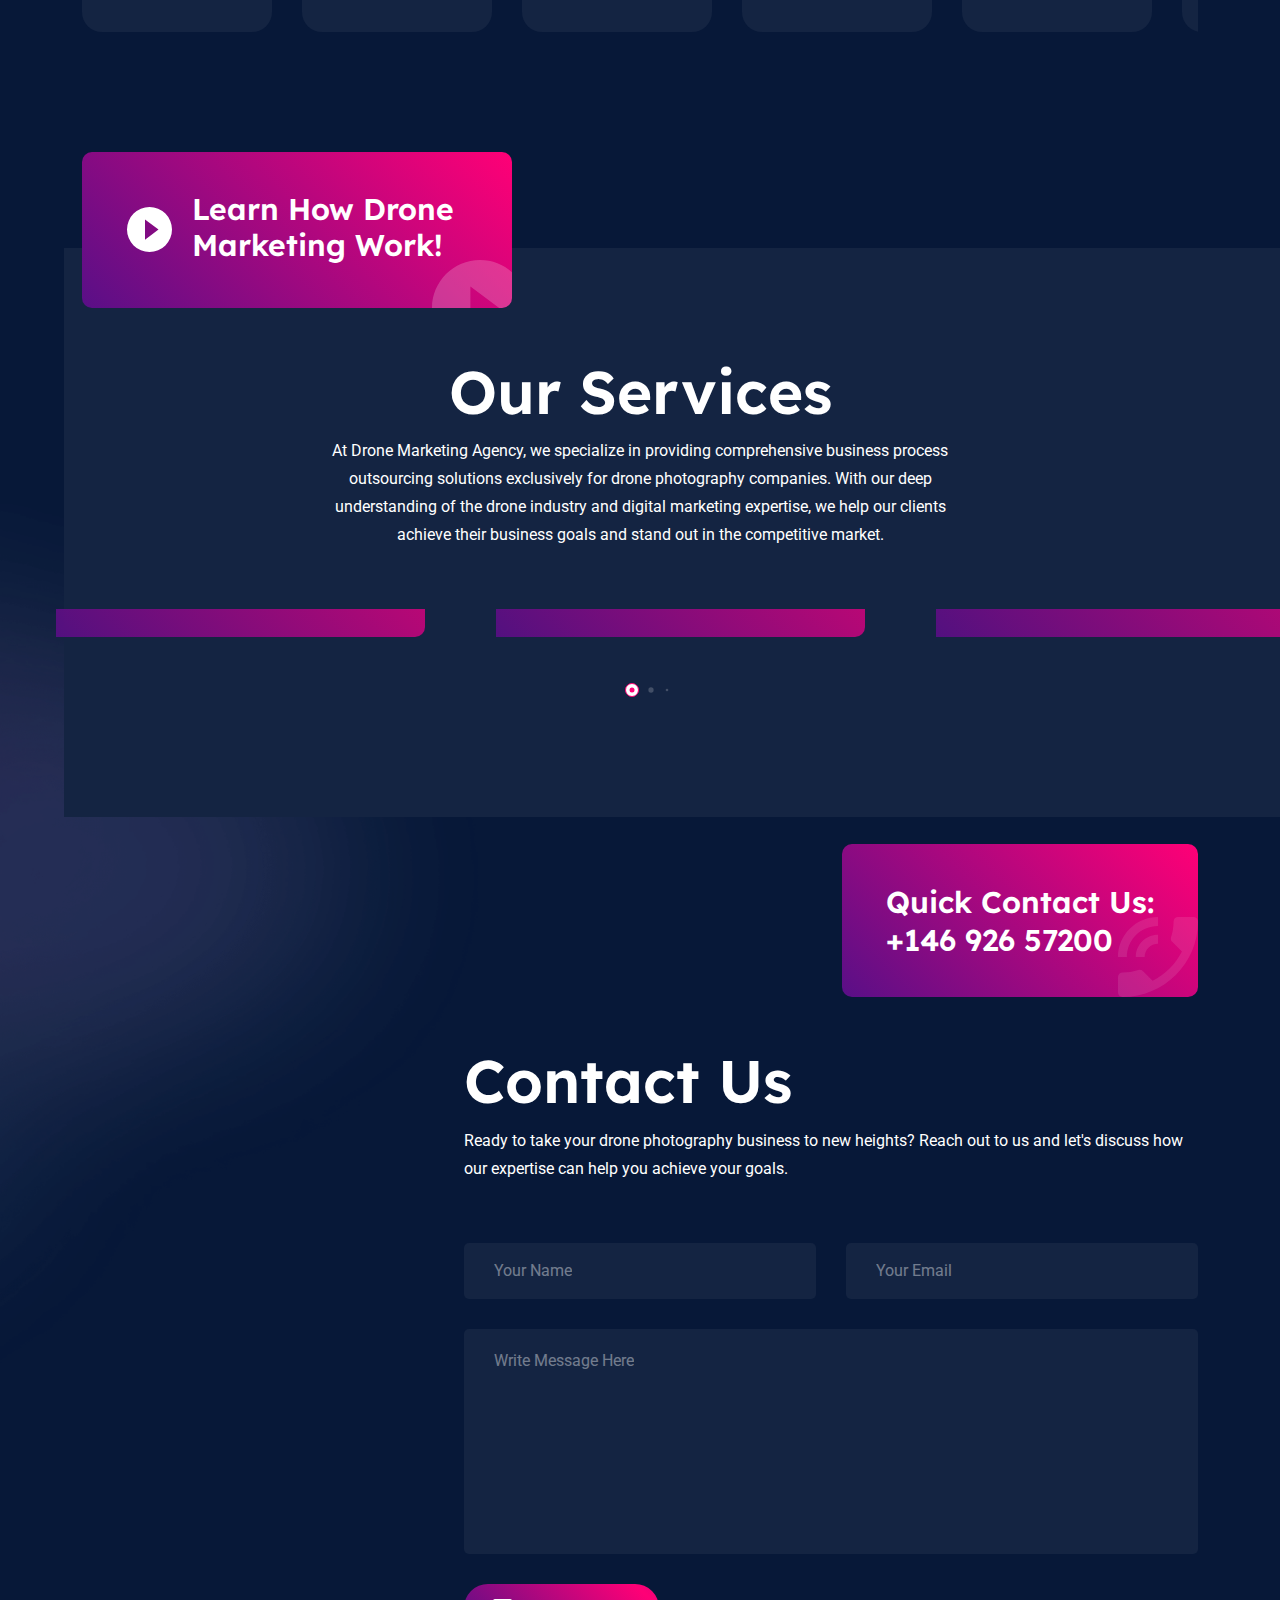
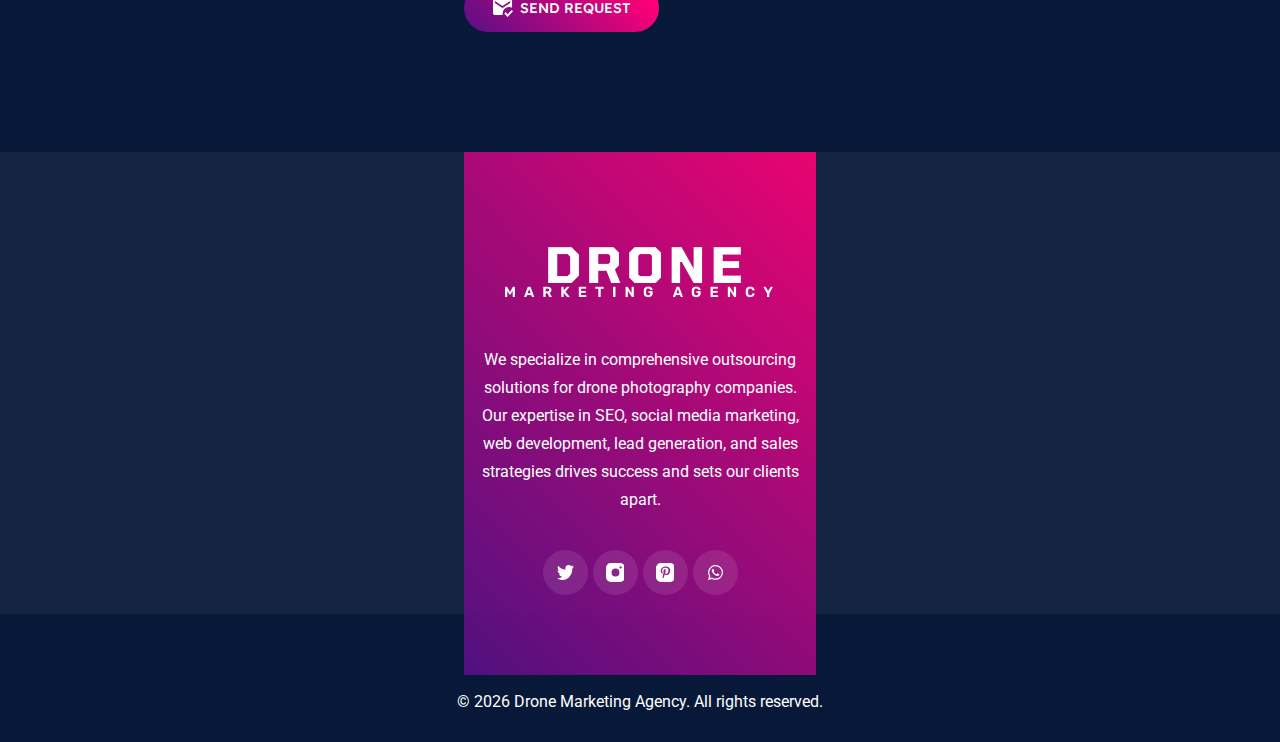
==== commit 62a72f45: "Update index.html" ====
--- a/index.html
+++ b/index.html
@@ -149,105 +149,9 @@
             <div class="banner-img mb-60 mb-lg-0">
               <img
                 class="home-img"
-                src="/assets/img/HomePageDrone.png"
+                src="assets/img/HomePageDrone.png"
                 alt="Drone Home Image"
               />
-
-              <!-- <div class="banner-img-content">
-                <h2>No - Text yet</h2>
-
-                <ul class="list-info text-white style--two">
-                  <li>
-                    <h5>NO - TEXT</h5>
-                    <h4 class="mb-0">NO - TEXT</h4>
-                  </li>
-                  <li>
-                    <h5>NO - TEXT</h5>
-                    <div class="countdown-wrap">
-                      <ul class="countdown">
-                        <li>
-                          <span class="hours">NO - TEXT</span>
-                        </li>
-                        <li class="ms-1 me-1">NO - TEXT</li>
-                        <li>
-                          <span class="minutes">NO - TEXT</span>
-                        </li>
-                        <li class="ms-1 me-1">NO - TEXT</li>
-                        <li>
-                          <span class="seconds">NO - TEXT</span>
-                        </li>
-                      </ul>
-                    </div>
-                  </li>
-                </ul> -->
-              <!-- End List Info -->
-
-              <!-- Button Group -->
-              <!-- <div class="button-group">
-                  <a href="#" class="btn-circle love-react mr-10"></a>
-
-                  <div class="dropdown mr-10">
-                    <button
-                      class="btn-circle dropdown-toggle"
-                      data-bs-toggle="dropdown"
-                    >
-                      <img
-                        src="assets/img/icons/share.svg"
-                        alt=""
-                        class="svg"
-                      />
-                    </button>
-                    <ul class="dropdown-menu">
-                      <li>
-                        <a
-                          class="dropdown-item"
-                          target="_blank"
-                          href="https://www.facebook.com/"
-                          ><img src="assets/img/icons/facebook.svg" alt="" />
-                          Share on Facebook</a
-                        >
-                      </li>
-                      <li>
-                        <a
-                          class="dropdown-item"
-                          target="_blank"
-                          href="https://www.twitter.com/"
-                          ><img src="assets/img/icons/twitter.svg" alt="" />
-                          Share on Twitter</a
-                        >
-                      </li>
-                      <li>
-                        <a
-                          class="dropdown-item"
-                          target="_blank"
-                          href="https://www.Instagram.com/"
-                          ><img src="assets/img/icons/instagram.svg" alt="" />
-                          Share on Instagram</a
-                        >
-                      </li>
-                      <li>
-                        <a
-                          class="dropdown-item"
-                          target="_blank"
-                          href="https://www.linkedin.com/"
-                          ><img src="assets/img/icons/linkedin.svg" alt="" />
-                          Share on Linkedin</a
-                        >
-                      </li>
-                    </ul>
-                  </div>
-
-                  <a href="" class="btn btn-sm">
-                    <img
-                      src="assets/img/icons/judge-icon.svg"
-                      alt=""
-                      class="svg"
-                    />
-                    Follow Us
-                  </a>
-                </div> -->
-              <!-- End Button Group -->
-              <!-- </div> -->
             </div>
             <!-- End Banner IMG -->
           </div>
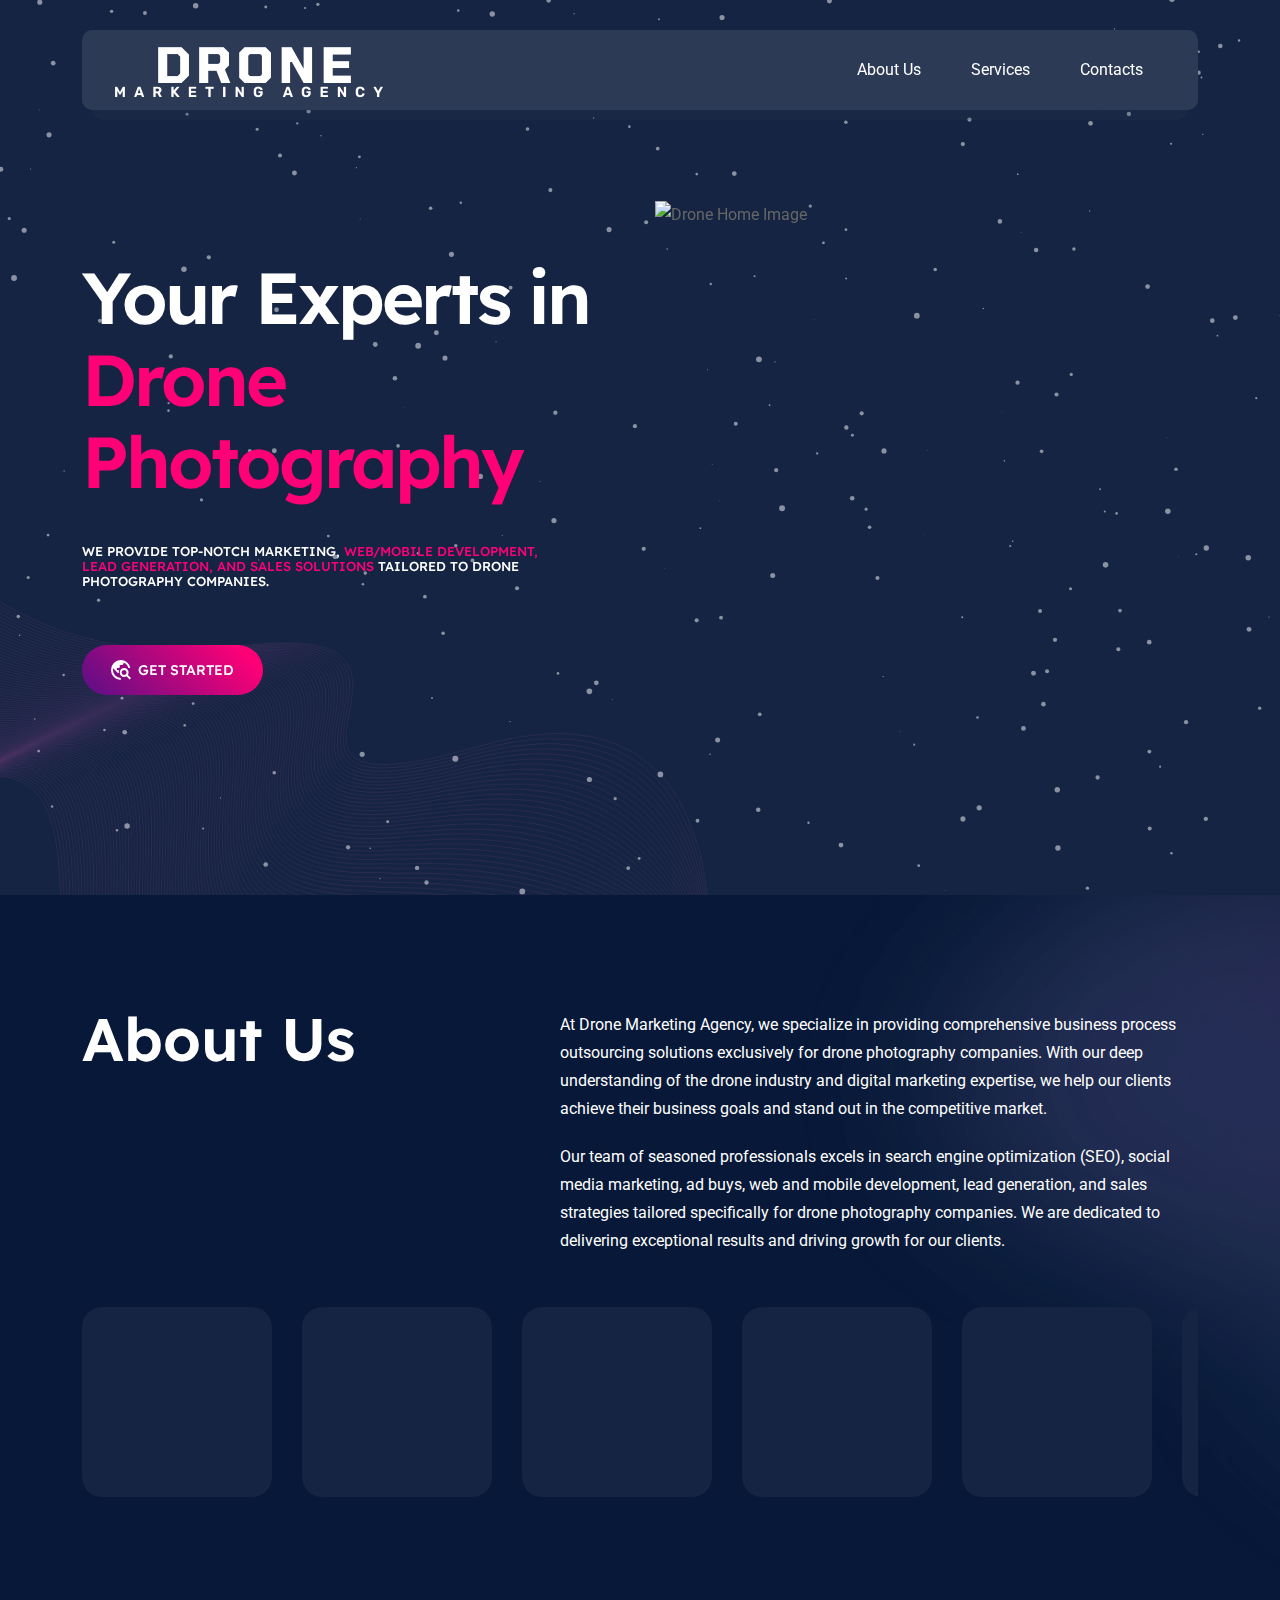
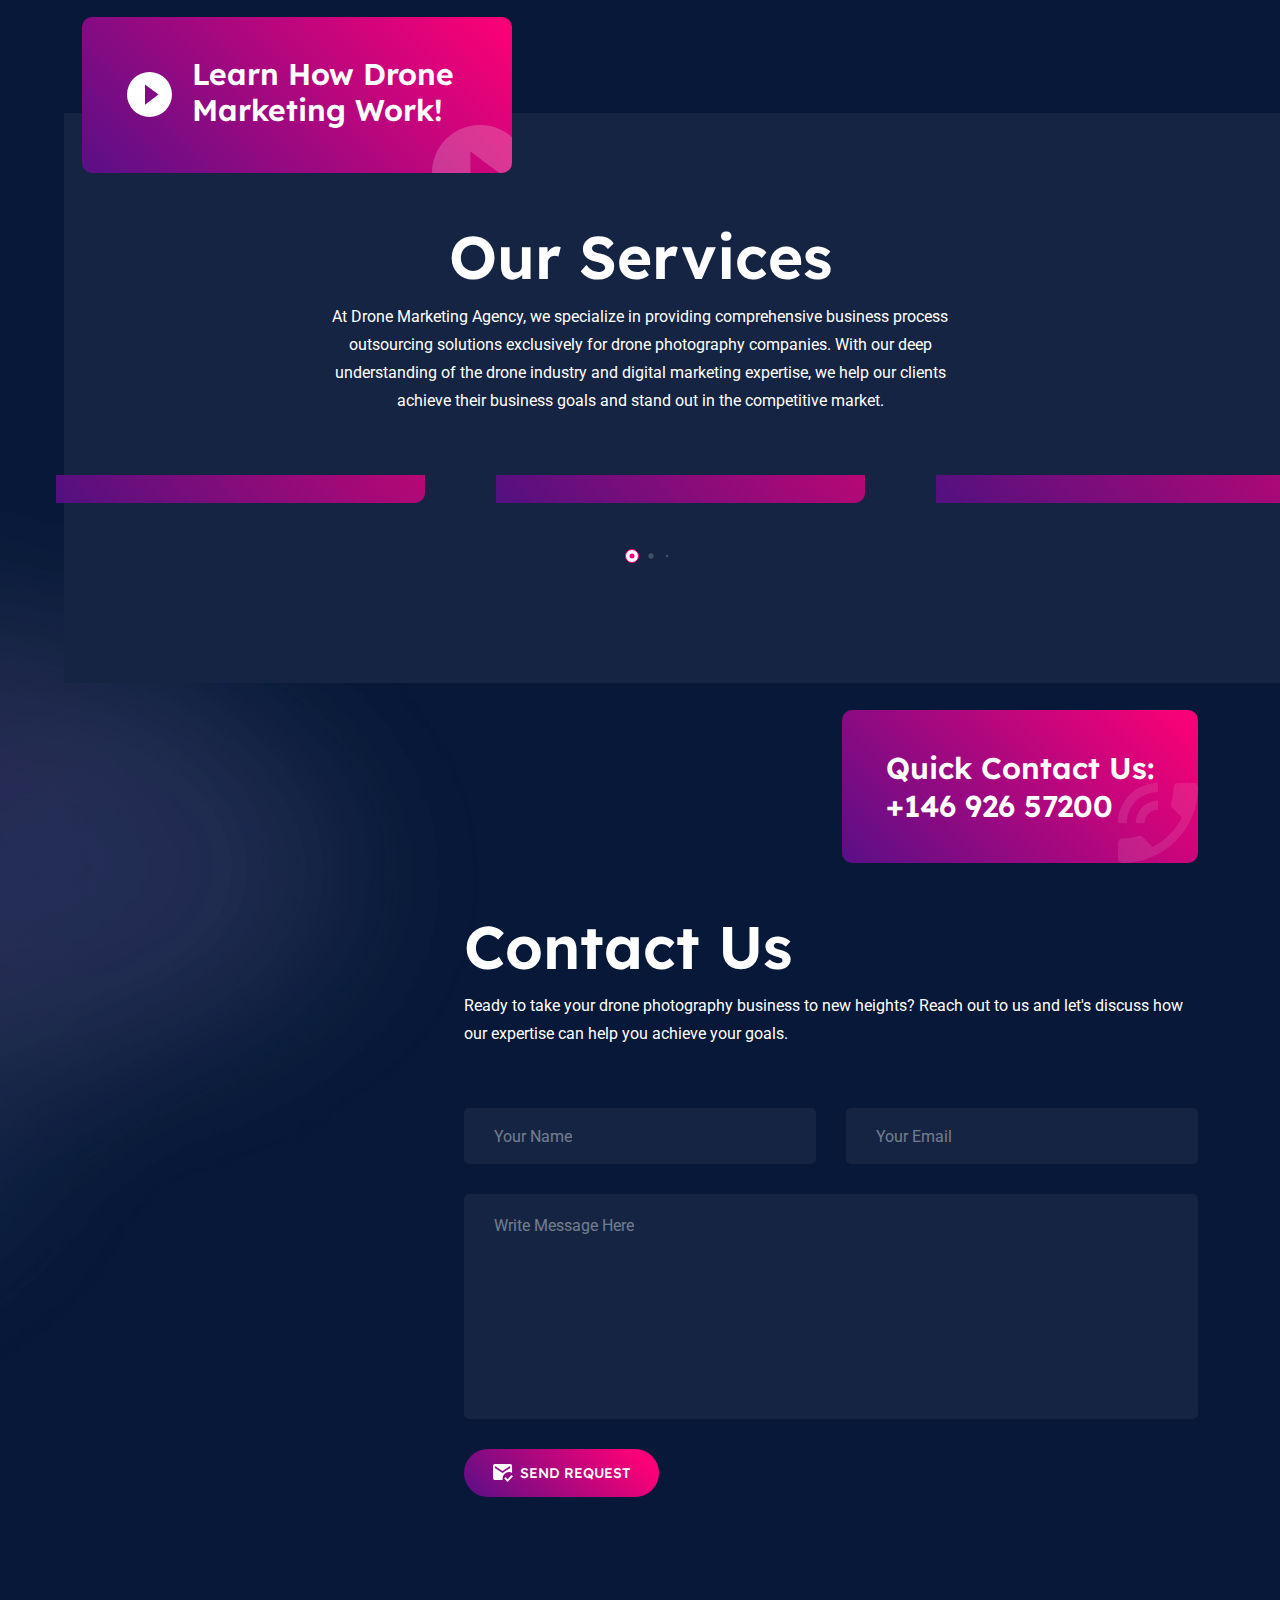
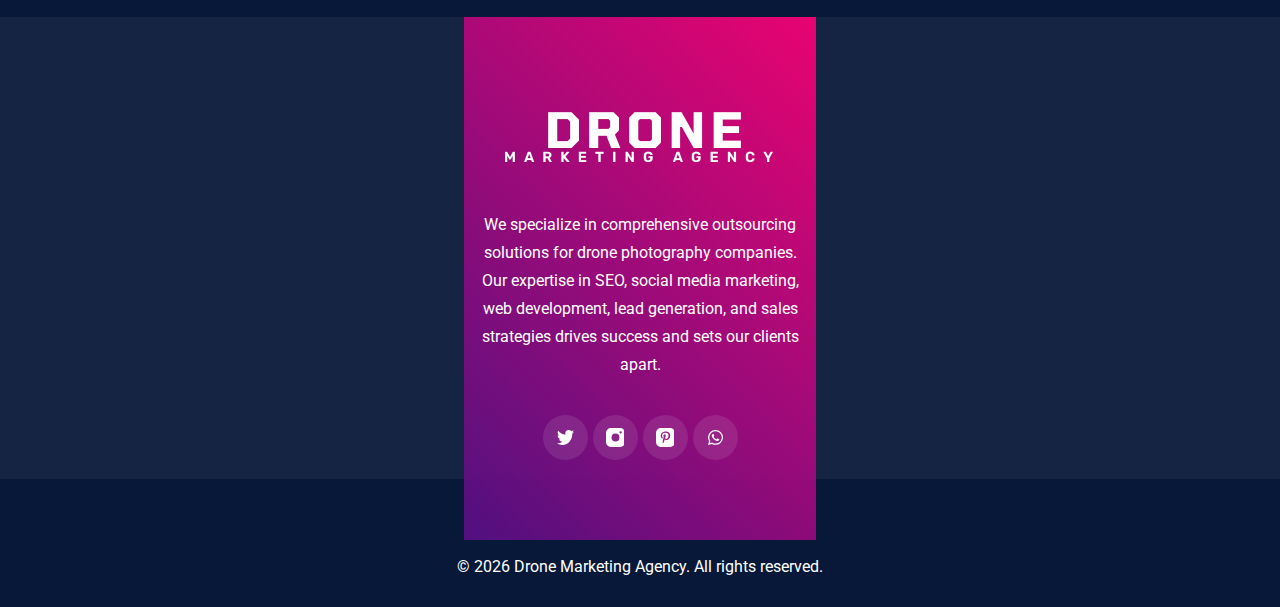
==== commit dd6ce764: "Update index.html" ====
--- a/index.html
+++ b/index.html
@@ -149,7 +149,7 @@
             <div class="banner-img mb-60 mb-lg-0">
               <img
                 class="home-img"
-                src="assets/img/HomePageDrone.png"
+                src="assets/img/DroneImages/Contacts/DRONE (725 × 815 px).png"
                 alt="Drone Home Image"
               />
             </div>
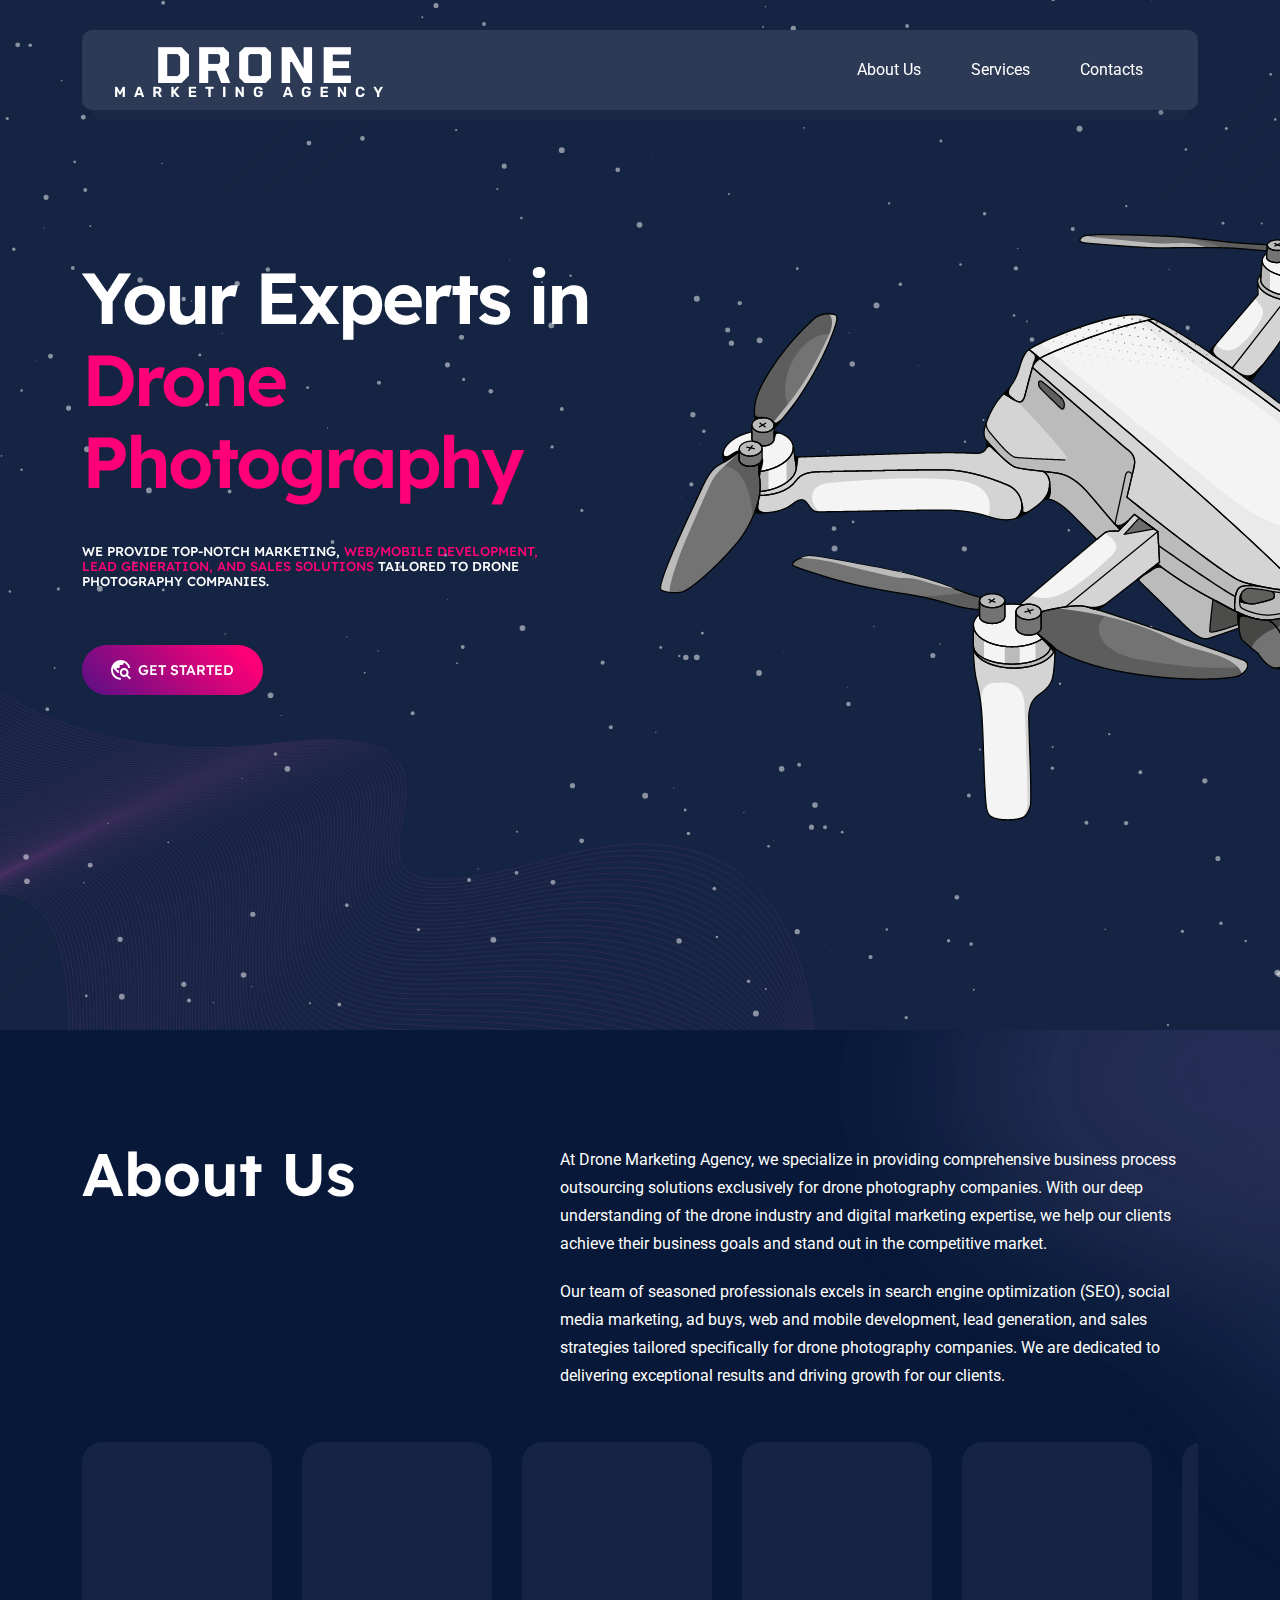
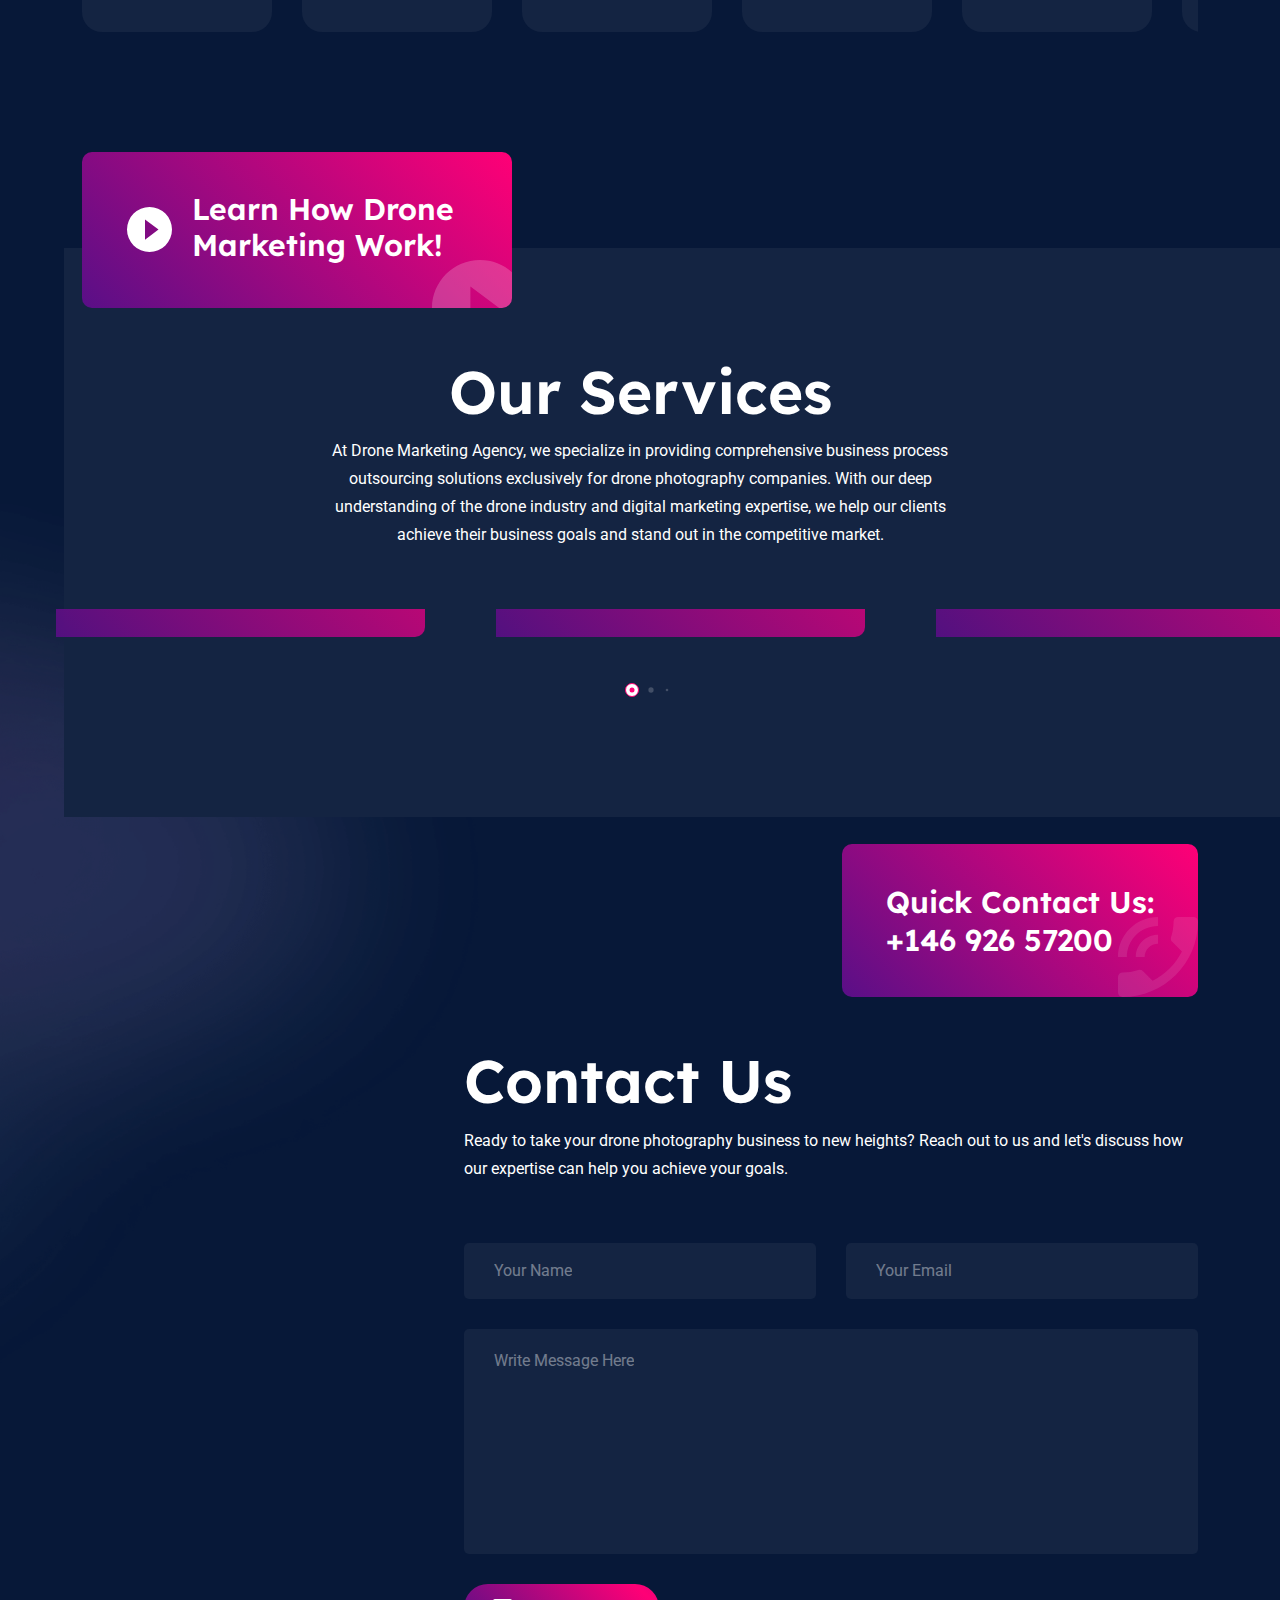
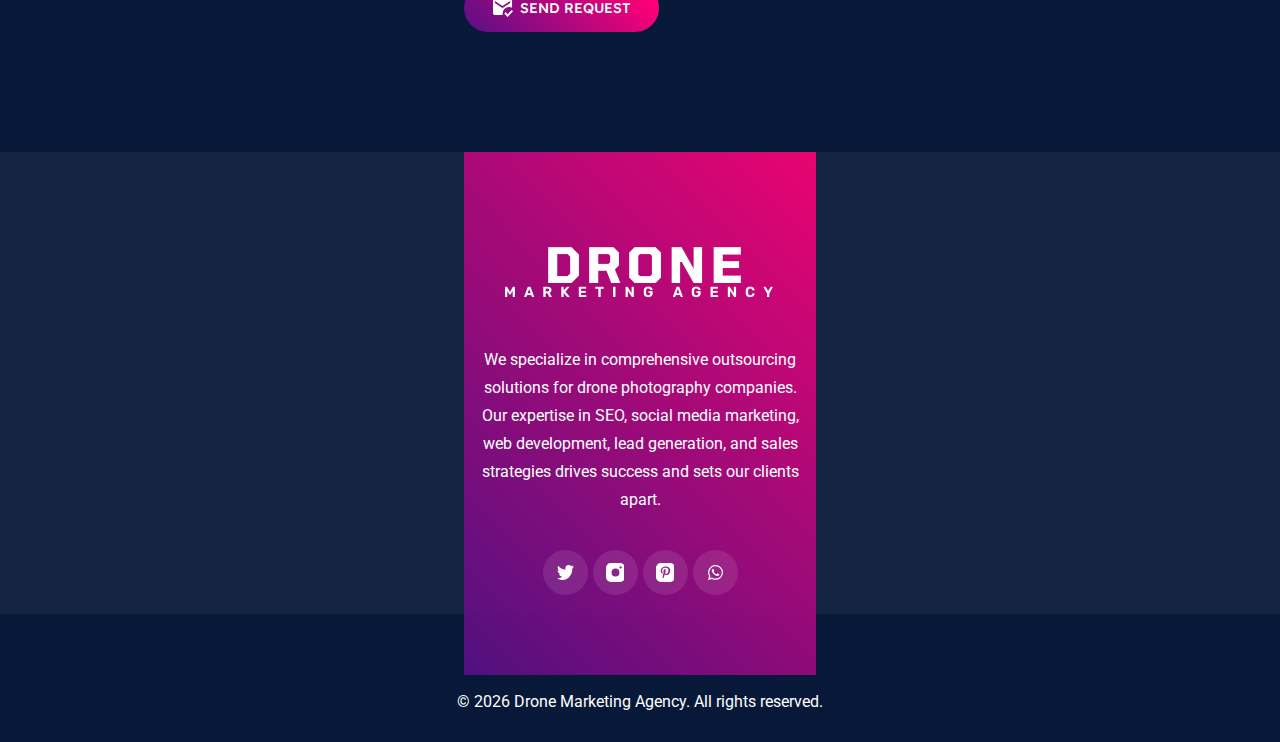
==== commit 184b2738: "Update index.html" ====
--- a/index.html
+++ b/index.html
@@ -149,7 +149,7 @@
             <div class="banner-img mb-60 mb-lg-0">
               <img
                 class="home-img"
-                src="assets/img/DroneImages/Contacts/DRONE (725 × 815 px).png"
+                src="assets/img/HomePageDrone.png"
                 alt="Drone Home Image"
               />
             </div>
